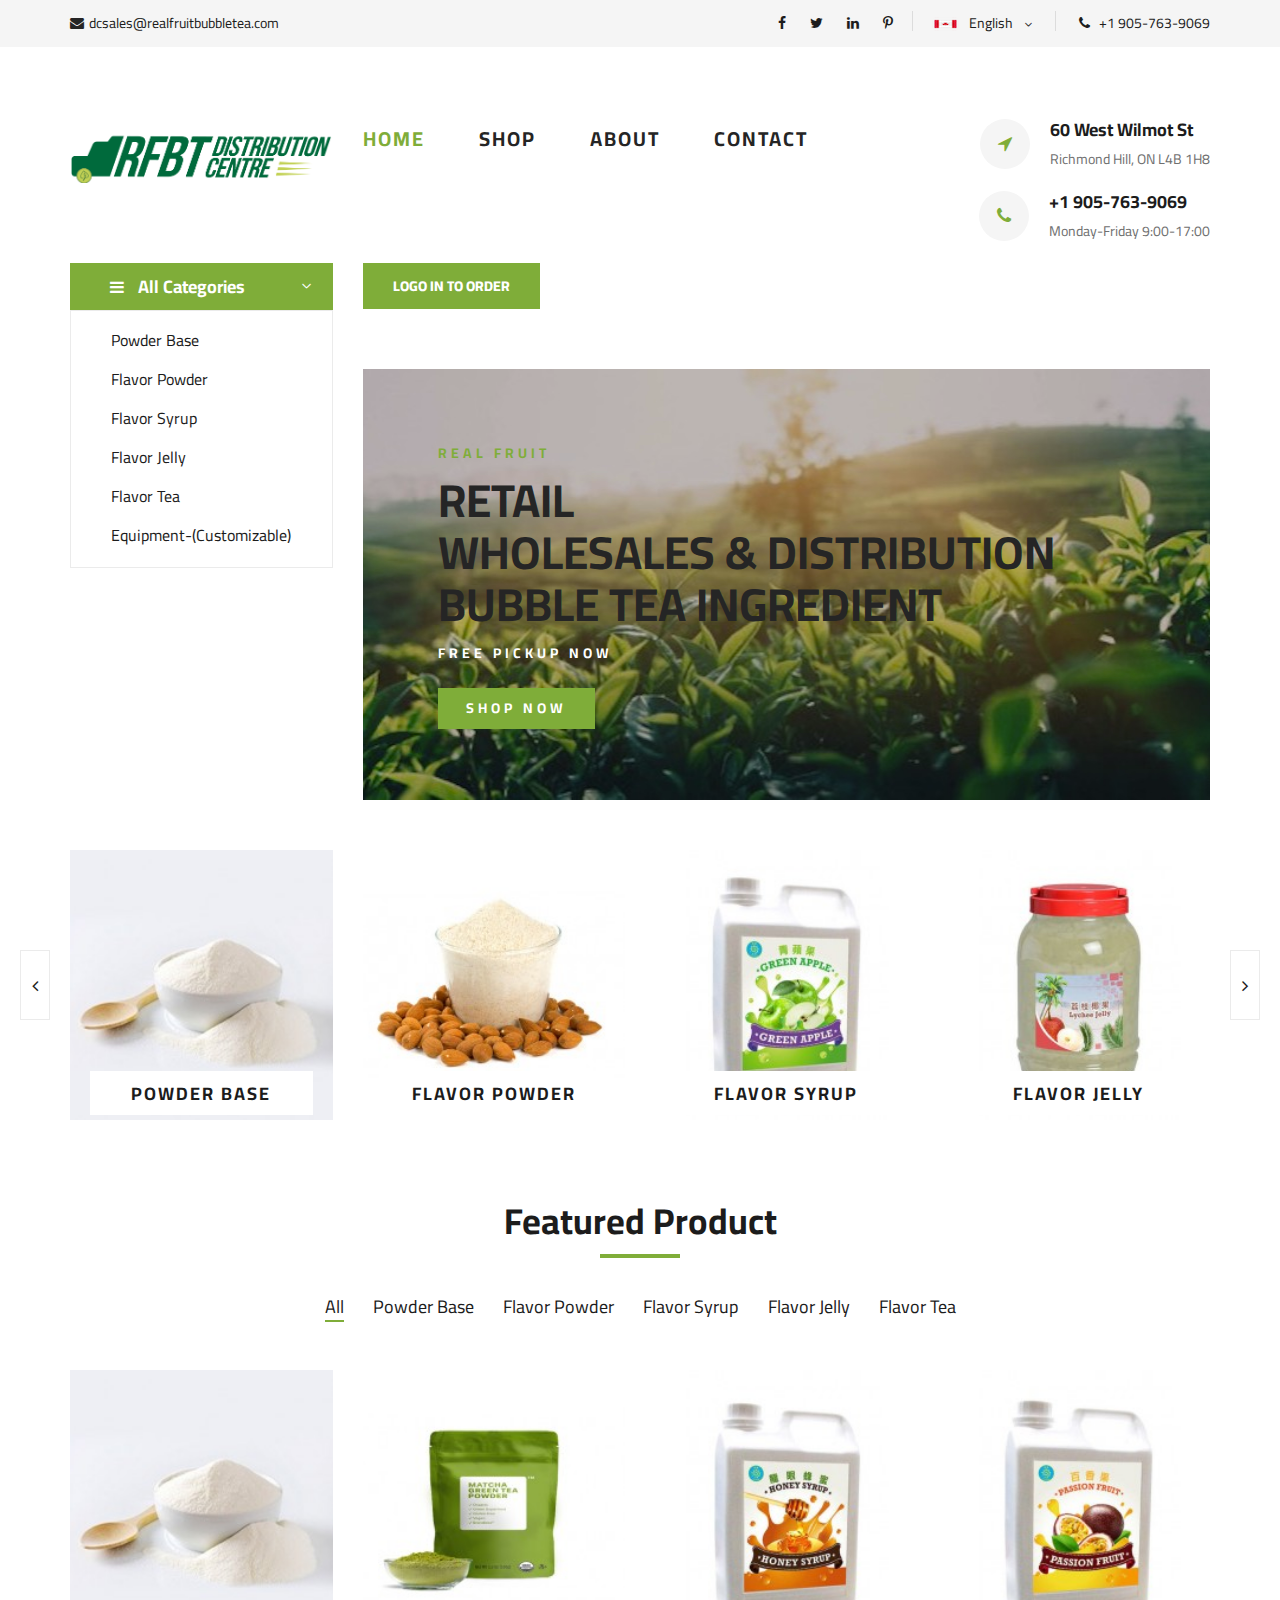
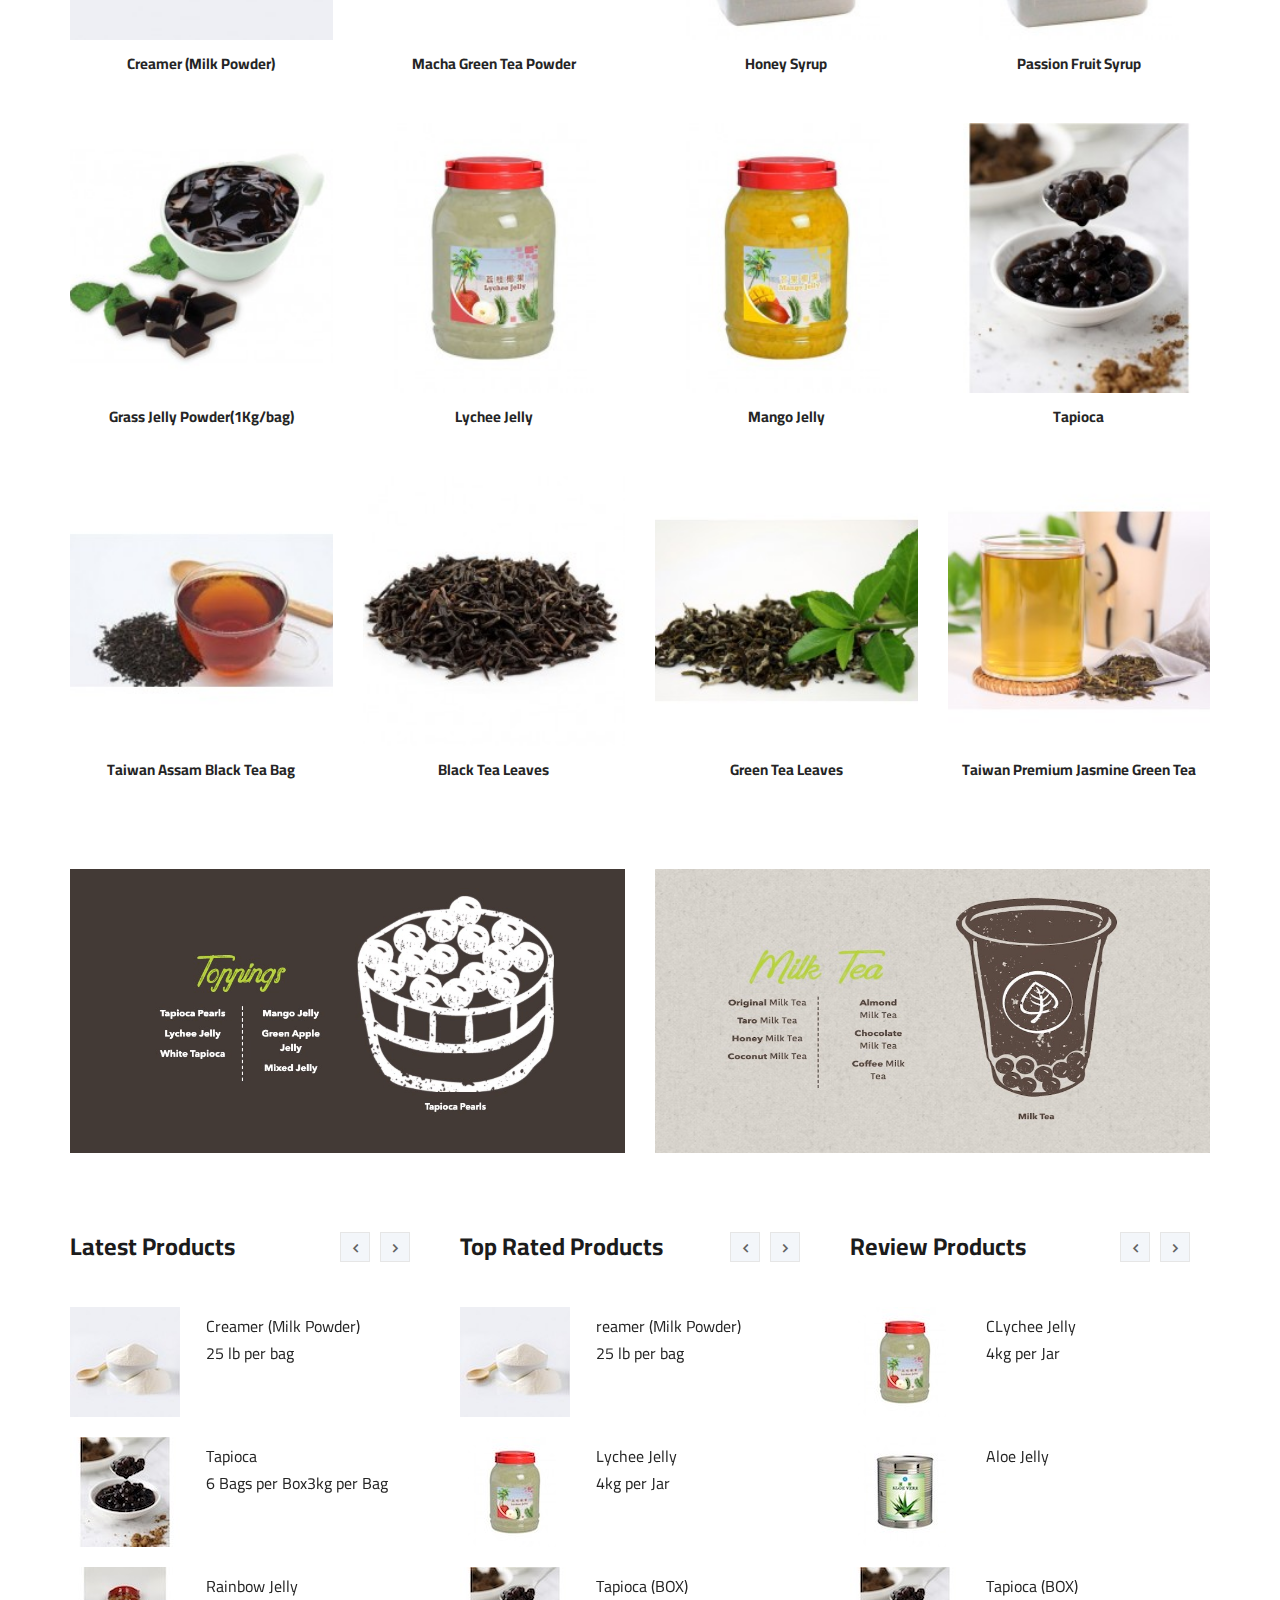
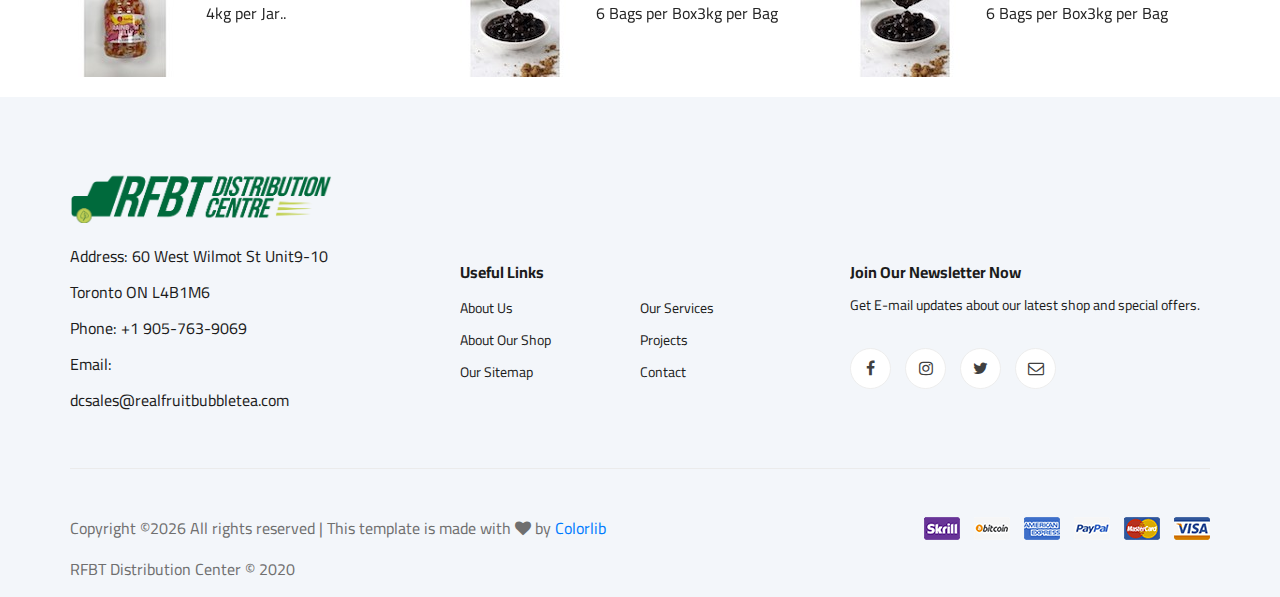
==== index.html @ 3c5aee0a "change Title name" ====
<!DOCTYPE html>
<html lang="en" xmlns="http://www.w3.org/1999/html">

<head>
    <meta charset="UTF-8">
    <meta name="description" content="Ogani Template">
    <meta name="keywords" content="Ogani, unica, creative, html">
    <meta name="viewport" content="width=device-width, initial-scale=1.0">
    <meta http-equiv="X-UA-Compatible" content="ie=edge">
    <title>RFBT Distribution Centre</title>

    <!-- Google Font -->
    <link href="https://fonts.googleapis.com/css2?family=Cairo:wght@200;300;400;600;900&display=swap" rel="stylesheet">
    <link rel="shortcut icon" href="./img/favicon.png">
    <!-- Css Styles -->
    <link rel="stylesheet" href="css/bootstrap.min.css" type="text/css">
    <link rel="stylesheet" href="css/font-awesome.min.css" type="text/css">
    <link rel="stylesheet" href="css/elegant-icons.css" type="text/css">
    <link rel="stylesheet" href="css/nice-select.css" type="text/css">
    <link rel="stylesheet" href="css/jquery-ui.min.css" type="text/css">
    <link rel="stylesheet" href="css/owl.carousel.min.css" type="text/css">
    <link rel="stylesheet" href="css/slicknav.min.css" type="text/css">
    <link rel="stylesheet" href="css/style.css" type="text/css">
</head>

<body>
    <!-- Page Preloder -->
    <div id="preloder">
        <div class="loader"></div>
    </div>

    <!-- Humberger Begin -->
    <div class="TopBar"></div>
    <div class="humberger__menu__wrapper">
        <div class="humberger__menu__logo">
            <a href="#"><img src="img/NewLogo.png" alt=""></a>
        </div>
<!--        <div class="humberger__menu__cart">-->
<!--            <ul>-->
<!--                <li><a href="#"><i class="fa fa-heart"></i> <span>1</span></a></li>-->
<!--                <li><a href="#"><i class="fa fa-shopping-bag"></i> <span>3</span></a></li>-->
<!--            </ul>-->
<!--            <div class="header__cart__price">item: <span>$0.00</span></div>-->
<!--        </div>-->
        <div class="humberger__menu__widget">
            <div class="header__top__right__language">
                <img src="img/canada.png" alt="">
                <div>English</div>
<!--                <span class="arrow_carrot-down"></span>-->
                <ul>
                </ul>
            </div>
            <div class="header__top__right__auth">
                <a href="tel:+1 905-763-9069"><i class="fa fa-phone"></i>+1 905-763-9069</a>
            </div>
            <div class="header__top__right__auth">
                <a href="#"><i class="fa fa-location-arrow"></i>60 West Wilmot St
                    Richmond Hill, ON L4B 1H8</a>
            </div>
        </div>
        <nav class="humberger__menu__nav mobile-menu">
            <ul>
                <br>
                <li><a href="./index.html">Home</a></li>
                <li class="active"><a href="./shop-grid.html">Shop</a>
                    <ul class="header__menu__dropdown">
                        <li><a href="./shop-grid.html">Powder Base</a></li>
                        <li><a href="./flavor-powder.html">Flavor Powder</a></li>
                        <li><a href="./flavor-syrup.html">Flavor Syrup</a></li>
                        <li><a href="./flavor-jelly.html">Flavor Jelly</a></li>
                        <li><a href="./flavor-tea.html">Flavor Tea</a></li>
                        <li><a href="./equipment.html">Equipment-(Customizable)</a></li>
                    </ul>
                </li>
                <li><a href="about.html">About</a></li>
                <li><a href="./contact.html">Contact</a></li>
            </ul>
        </nav>
        <div id="mobile-menu-wrap"></div>
        <div class="header__top__right__social">
            <a href="#"><i class="fa fa-facebook"></i></a>
            <a href="#"><i class="fa fa-twitter"></i></a>
            <a href="#"><i class="fa fa-linkedin"></i></a>
            <a href="#"><i class="fa fa-pinterest-p"></i></a>
        </div>
        <div class="humberger__menu__contact">
            <ul>
                <li><i class="fa fa-envelope"></i> dcsales@realfruitbubbletea.com</li>
            </ul>
        </div>
    </div>
    <!-- Humberger End -->

    <!-- Header Section Begin -->
    <header class="header">
        <div class="header__top">
            <div class="container">
                <div class="row">
                    <div class="col-lg-6 col-md-6">
                        <div class="header__top__left">
                            <ul>
                                <a href="mailto:dcsales@realfruitbubbletea.com?"><li><i class="fa fa-envelope"></i>dcsales@realfruitbubbletea.com</li></a>
                            </ul>
                        </div>
                    </div>
                    <div class="col-lg-6 col-md-6">
                        <div class="header__top__right">
                            <div class="header__top__right__social">
                                <a href="#"><i class="fa fa-facebook"></i></a>
                                <a href="#"><i class="fa fa-twitter"></i></a>
                                <a href="#"><i class="fa fa-linkedin"></i></a>
                                <a href="#"><i class="fa fa-pinterest-p"></i></a>
                            </div>
                            <div class="header__top__right__language">
                                <img src="img/canada.png" alt="">
                                <div>English</div>
                                <span class="arrow_carrot-down"></span>
                                <ul>
<!--                                    <li><a href="#">Chinese</a></li>-->
                                    <li><a href="#">English</a></li>
<!--                                    <li><a href="#">French</a></li>-->
                                </ul>
                            </div>
                            <div class="header__top__right__auth">
                                <a href="#"><i class="fa fa-phone"></i> +1 905-763-9069</a>
                            </div>
                        </div>
                    </div>
                </div>
            </div>
        </div>
        <div class="container">
            <div class="row">
                <div class="col-lg-3">
                    <div class="header__logo">
                        <a href="./index.html"><img src="img/NewLogo.png" alt=""></a>
                    </div>
                </div>
                <div class="col-lg-6">
                    <nav class="header__menu">
                        <ul>
                            <br>
                            <br>
                            <li class="active"><a href="./index.html">Home</a></li>
                            <li><a href="./shop-grid.html">Shop</a>
<!--                            <li><a href="#">Pages</a>-->
                                <ul class="header__menu__dropdown">
                                    <li><a href="./shop-grid.html">Powder Base</a></li>
                                    <li><a href="./flavor-powder.html">Flavor Powder</a></li>
                                    <li><a href="./flavor-syrup.html">Flavor Syrup</a></li>
                                    <li><a href="./flavor-jelly.html">Flavor Jelly</a></li>
                                    <li><a href="./flavor-tea.html">Flavor Tea</a></li>
                                    <li><a href="./equipment.html">Equipment-(Customizable)</a></li>
                                </ul>
                            </li>
<!--                            </li>-->
                            <li><a href="about.html">About</a></li>
                            <li><a href="./contact.html">Contact</a></li>
                        </ul>
                    </nav>
                </div>
                <div class="col-lg-3">
<!--                    <div class="header__cart">-->
<!--                        <ul>-->
<!--                            <li><a href="#"><i class="fa fa-heart"></i> <span>0</span></a></li>-->
<!--                            <li><a href="#"><i class="fa fa-shopping-bag"></i> <span>0</span></a></li>-->
<!--                        </ul>-->
<!--                        <div class="header__cart__price">item: <span>$0.00</span></div>-->
<!--                    </div>-->
                    <br>
                    <br>
                    <br>
                    <div class="hero__search__phone">
                        <div class="hero__search__phone__icon">
                            <i class="fa fa-location-arrow"></i>
                        </div>

                        <div class="hero__search__phone__text">
                            <h5>60 West Wilmot St</h5>
                            <span>Richmond Hill, ON L4B 1H8</span>
                        </div>
                    </div>
                    <br>
                    <br>
                    <br>
                    <div class="hero__search__phone">
                        <div class="hero__search__phone__icon">
                            <i class="fa fa-phone"></i>
                        </div>
                        <div class="hero__search__phone__text">
                            <a href="tel:+1 905-763-9069"><h5>+1 905-763-9069</h5></a>
                            <span>Monday-Friday 9:00-17:00</span>
                        </div>
                    </div>
                </div>
            </div>
            <div class="humberger__open">
                <i class="fa fa-bars"></i>
            </div>
        </div>
    </header>
    <!-- Header Section End -->

    <!-- Hero Section Begin -->
    <section class="hero">
        <div class="container">
            <div class="row">
                <div class="col-lg-3">
                    <div class="hero__categories">
                        <div class="hero__categories__all">
                            <i class="fa fa-bars"></i>
                            <span>All Categories</span>
                        </div>
                        <ul>
                            <li><a href="./shop-grid.html">Powder Base</a></li>
                            <li><a href="./flavor-powder.html">Flavor Powder</a></li>
                            <li><a href="./flavor-syrup.html">Flavor Syrup</a></li>
                            <li><a href="./flavor-jelly.html">Flavor Jelly</a></li>
                            <li><a href="./flavor-tea.html">Flavor Tea</a></li>
                            <li><a href="./equipment.html">Equipment-(Customizable)</a></li>
                        </ul>
                    </div>
                </div>
                <div class="col-lg-9">
                    <div class="hero__search">
                        <div class="hero__search">
                            <a href="http://realfruitbubbleteamerchandise.rfbtpos.com/index.php?route=account/login"><button type="submit" class="site-btn">Logo in to order</button></a>
                        </div>
<!--                            <form action="#">-->
<!--                                <div class="hero__search__categories">-->
<!--                                    All Categories-->
<!--                                    <span class="arrow_carrot-down"></span>-->
<!--                                </div>-->
<!--                                <input type="text" placeholder="What do yo u need?">-->
<!--                                <button type="submit" class="site-btn">SEARCH</button>-->
<!--                            </form>-->

<!--                                <div class="hero__search__phone__icon">-->
<!--                                    <i class="fa fa-phone"></i>-->
<!--                                </div>-->
<!--                                <div class="hero__search__phone__text">-->
<!--                                    <h5>+1 905-763-9069</h5>-->
<!--                                    <span>Mon-Fri | 9:00-17:00</span>-->
<!--                                </div>-->

<!--                        <div class="hero__search__phone">-->
<!--                            <div class="hero__search__phone__icon">-->
<!--                                <i class="fa fa-phone"></i>-->
<!--                            </div>-->
<!--                            <div class="hero__search__phone__text">-->
<!--                                <h5>+1 905-763-9069</h5>-->
<!--                                <span>Monday-Friday 9:00-17:00</span>-->
<!--                            </div>-->
<!--                        </div>-->
                    </div>
                    <div class="hero__item set-bg" data-setbg="img/hero/teagarnd.jpg">
                        <div class="hero__text">
                            <span>Real Fruit</span>
                            <h2> RETAIL<br />WHOLESALES & DISTRIBUTION<br /> BUBBLE TEA INGREDIENT</h2>
                            <a>Free Pickup now</a>
                            <br>
                            <br>
                            <a href="./shop-grid.html" class="primary-btn">SHOP NOW</a>

                        </div>
                    </div>
                </div>
            </div>
        </div>
    </section>
    <!-- Hero Section End -->

    <!-- Categories Section Begin -->
    <section class="categories">
        <div class="container">
            <div class="row">
                <div class="categories__slider owl-carousel">
                    <div class="col-lg-3">
                        <div class="categories__item set-bg" data-setbg="img/itemimage/creamer-228x228.jpg">
                            <h5><a href="./shop-grid.html">Powder Base</a></h5>
                        </div>
                    </div>
                    <div class="col-lg-3">
                        <div class="categories__item set-bg" data-setbg="img/itemimage/almond_powder-228x228.jpg">
                            <h5><a href="./flavor-powder.html">Flavor Powder</a></h5>
                        </div>
                    </div>
                    <div class="col-lg-3">
                        <div class="categories__item set-bg" data-setbg="img/itemimage/green_apple_syrup-228x228.jpg">
                            <h5><a href="./flavor-syrup.html">Flavor Syrup</a></h5>
                        </div>
                    </div>
                    <div class="col-lg-3">
                        <div class="categories__item set-bg" data-setbg="img/itemimage/lychee_jelly-228x228.jpg">
                            <h5><a href="./flavor-jelly.html">Flavor Jelly</a></h5>
                        </div>
                    </div>
                    <div class="col-lg-3">
                        <div class="categories__item set-bg" data-setbg="img/itemimage/GREENTEALEAVES-228x228.jpg">
                            <h5><a href="./flavor-tea.html">Flavor Tea</a></h5>
                        </div>
                    </div>
                    <div class="col-lg-3">
                        <div class="categories__item set-bg" data-setbg="img/product/TEA_MACHINE-270.jpg">
                            <h5><a href="./equipment.html">Equipment</a></h5>
                        </div>
                    </div>
                </div>
            </div>
        </div>
    </section>
    <!-- Categories Section End -->

    <!-- Featured Section Begin -->
    <section class="featured spad">
        <div class="container">
            <div class="row">
                <div class="col-lg-12">
                    <div class="section-title">
                        <h2>Featured Product</h2>
                    </div>
                    <div class="featured__controls">
                        <ul>
                            <li class="active" data-filter="*">All</li>
                            <li data-filter=".powder">Powder Base</li>
                            <li data-filter=".flavorpowder">Flavor Powder</li>
                            <li data-filter=".flavorsyruo">Flavor Syrup</li>
                            <li data-filter=".flavorjelly">Flavor Jelly</li>
                            <li data-filter=".tea">Flavor Tea</li>
                        </ul>
                    </div>
                </div>
            </div>
            <div class="row featured__filter">
                <div class="col-lg-3 col-md-4 col-sm-6 mix powder flavorpowder">
                    <div class="featured__item">
                        <div class="featured__item__pic set-bg" data-setbg="img/itemimage/creamer-228x228.jpg">
                            <ul class="featured__item__pic__hover">
                                <li><a href="./shop-grid.html"><i class="fa fa-heart"></i></a></li>
<!--                                <li><a href="#"><i class="fa fa-retweet"></i></a></li>-->
<!--                                <li><a href="#"><i class="fa fa-shopping-cart"></i></a></li>-->
                            </ul>
                        </div>
                        <div class="featured__item__text">
                            <h6><a href="#">Creamer (Milk Powder)</a></h6>
<!--                            <h5>$49.00</h5>-->
                        </div>
                    </div>
                </div>
                <div class="col-lg-3 col-md-4 col-sm-6 mix flavorpowder">
                    <div class="featured__item">
                        <div class="featured__item__pic set-bg" data-setbg="img/itemimage/matcha_green_tea-228x228.jpg">
                            <ul class="featured__item__pic__hover">
                                <li><a href="./flavor-powder.html"><i class="fa fa-heart"></i></a></li>
<!--                                <li><a href="#"><i class="fa fa-retweet"></i></a></li>-->
<!--                                <li><a href="#"><i class="fa fa-shopping-cart"></i></a></li>-->
                            </ul>
                        </div>
                        <div class="featured__item__text">
                            <h6><a href="#">Macha Green Tea Powder</a></h6>
<!--                            <h5>$11.50</h5>-->
                        </div>
                    </div>
                </div>
                <div class="col-lg-3 col-md-4 col-sm-6 mix flavorsyruo">
                    <div class="featured__item">
                        <div class="featured__item__pic set-bg" data-setbg="img/itemimage/honey_syrup1-228x228.jpg">
                            <ul class="featured__item__pic__hover">
                                <li><a href="./flavor-syrup.html"><i class="fa fa-heart"></i></a></li>
<!--                                <li><a href="#"><i class="fa fa-retweet"></i></a></li>-->
<!--                                <li><a href="#"><i class="fa fa-shopping-cart"></i></a></li>-->
                            </ul>
                        </div>
                        <div class="featured__item__text">
                            <h6><a href="#">Honey Syrup</a></h6>
<!--                            <h5>$26.00</h5>-->
                        </div>
                    </div>
                </div>
                <div class="col-lg-3 col-md-4 col-sm-6 mix flavorsyruo">
                    <div class="featured__item">
                        <div class="featured__item__pic set-bg" data-setbg="img/itemimage/passion_fruit_syrup-228x228.jpg">
                            <ul class="featured__item__pic__hover">
                                <li><a href="./flavor-syrup.html"><i class="fa fa-heart"></i></a></li>
<!--                                <li><a href="#"><i class="fa fa-retweet"></i></a></li>-->
<!--                                <li><a href="#"><i class="fa fa-shopping-cart"></i></a></li>-->
                            </ul>
                        </div>
                        <div class="featured__item__text">
                            <h6><a href="#">Passion Fruit Syrup</a></h6>
<!--                            <h5>$26.00</h5>-->
                        </div>
                    </div>
                </div>
                <div class="col-lg-3 col-md-4 col-sm-6 mix flavorjelly">
                    <div class="featured__item">
                        <div class="featured__item__pic set-bg" data-setbg="img/itemimage/grass_jelly_powder-228x228.jpg">
                            <ul class="featured__item__pic__hover">
                                <li><a href="./flavor-powder.html"><i class="fa fa-heart"></i></a></li>
<!--                                <li><a href="#"><i class="fa fa-retweet"></i></a></li>-->
<!--                                <li><a href="#"><i class="fa fa-shopping-cart"></i></a></li>-->
                            </ul>
                        </div>
                        <div class="featured__item__text">
                            <h6><a href="#">Grass Jelly Powder(1Kg/bag)</a></h6>
<!--                            <h5>$13.00</h5>-->
                        </div>
                    </div>
                </div>
                <div class="col-lg-3 col-md-4 col-sm-6 mix flavorjelly">
                    <div class="featured__item">
                        <div class="featured__item__pic set-bg" data-setbg="img/itemimage/lychee_jelly-228x228.jpg">
                            <ul class="featured__item__pic__hover">
                                <li><a href="./flavor-jelly.html"><i class="fa fa-heart"></i></a></li>
                            </ul>
                        </div>
                        <div class="featured__item__text">
                            <h6><a href="#">Lychee Jelly</a></h6>
<!--                            <h5>$12.00</h5>-->
                        </div>
                    </div>
                </div>
                <div class="col-lg-3 col-md-4 col-sm-6 mix flavorjelly">
                    <div class="featured__item">
                        <div class="featured__item__pic set-bg" data-setbg="img/itemimage/mango_jelly-228x228.jpg">
                            <ul class="featured__item__pic__hover">
                                <li><a href="./flavor-jelly.html"><i class="fa fa-heart"></i></a></li>
<!--                                <li><a href="#"><i class="fa fa-retweet"></i></a></li>-->
<!--                                <li><a href="#"><i class="fa fa-shopping-cart"></i></a></li>-->
                            </ul>
                        </div>
                        <div class="featured__item__text">
                            <h6><a href="#">Mango Jelly</a></h6>
<!--                            <h5>$12.00</h5>-->
                        </div>
                    </div>
                </div>
                <div class="col-lg-3 col-md-4 col-sm-6 mix powder">
                    <div class="featured__item">
                        <div class="featured__item__pic set-bg" data-setbg="img/itemimage/black_sugar_tapioca2-228x228.jpg">
                            <ul class="featured__item__pic__hover">
                                <li><a href="./shop-grid.html"><i class="fa fa-heart"></i></a></li>
<!--                                <li><a href="#"><i class="fa fa-retweet"></i></a></li>-->
<!--                                <li><a href="#"><i class="fa fa-shopping-cart"></i></a></li>-->
                            </ul>
                        </div>
                        <div class="featured__item__text">
                            <h6><a href="#">Tapioca</a></h6>
<!--                            <h5>$8.00</h5>-->
                        </div>
                    </div>
                </div>
                <div class="col-lg-3 col-md-4 col-sm-6 mix tea">
                    <div class="featured__item">
                        <div class="featured__item__pic set-bg" data-setbg="img/itemimage/ASAMBLACKTEA-228x228.jpg">
                            <ul class="featured__item__pic__hover">
                                <li><a href="./flavor-tea.html"><i class="fa fa-heart"></i></a></li>
<!--                                <li><a href="#"><i class="fa fa-retweet"></i></a></li>-->
<!--                                <li><a href="#"><i class="fa fa-shopping-cart"></i></a></li>-->
                            </ul>
                        </div>
                        <div class="featured__item__text">
                            <h6><a href="#">Taiwan Assam Black Tea Bag</a></h6>
<!--                            <h5>$18.50</h5>-->
                        </div>
                    </div>
                </div>
                <div class="col-lg-3 col-md-4 col-sm-6 mix tea">
                    <div class="featured__item">
                        <div class="featured__item__pic set-bg" data-setbg="img/itemimage/BLACKTEALEAVES-228x228.jpg">
                            <ul class="featured__item__pic__hover">
                                <li><a href="./flavor-tea.html"><i class="fa fa-heart"></i></a></li>
<!--                                <li><a href="#"><i class="fa fa-retweet"></i></a></li>-->
<!--                                <li><a href="#"><i class="fa fa-shopping-cart"></i></a></li>-->
                            </ul>
                        </div>
                        <div class="featured__item__text">
                            <h6><a href="#">Black Tea Leaves</a></h6>
<!--                            <h5>$15.50</h5>-->
                        </div>
                    </div>
                </div>
                <div class="col-lg-3 col-md-4 col-sm-6 mix tea">
                    <div class="featured__item">
                        <div class="featured__item__pic set-bg" data-setbg="img/itemimage/GREENTEALEAVES-228x228.jpg">
                            <ul class="featured__item__pic__hover">
                                <li><a href="./flavor-tea.html"><i class="fa fa-heart"></i></a></li>
<!--                                <li><a href="#"><i class="fa fa-retweet"></i></a></li>-->
<!--                                <li><a href="#"><i class="fa fa-shopping-cart"></i></a></li>-->
                            </ul>
                        </div>
                        <div class="featured__item__text">
                            <h6><a href="#">Green Tea Leaves</a></h6>
<!--                            <h5>$18.00</h5>-->
                        </div>
                    </div>
                </div>
                <div class="col-lg-3 col-md-4 col-sm-6 mix tea">
                    <div class="featured__item">
                        <div class="featured__item__pic set-bg" data-setbg="img/itemimage/jasminegreentea-228x228.jpg">
                            <ul class="featured__item__pic__hover">
                                <li><a href="./flavor-tea.html"><i class="fa fa-heart"></i></a></li>
<!--                                <li><a href="#"><i class="fa fa-retweet"></i></a></li>-->
<!--                                <li><a href="#"><i class="fa fa-shopping-cart"></i></a></li>-->
                            </ul>
                        </div>
                        <div class="featured__item__text">
                            <h6><a href="#">Taiwan Premium Jasmine Green Tea</a></h6>
<!--                            <h5>$18.50</h5>-->
                        </div>
                    </div>
                </div>
            </div>
        </div>
    </section>
    <!-- Featured Section End -->

    <!-- Banner Begin -->
    <div class="banner">
        <div class="container">
            <div class="row">
                <div class="col-lg-6 col-md-6 col-sm-6">
                    <div class="banner__pic">
                        <img src="img/banner/toppings.jpg" alt="">
                    </div>
                </div>
                <div class="col-lg-6 col-md-6 col-sm-6">
                    <div class="banner__pic">
                        <img src="img/banner/milkeTea.jpg" alt="">
                    </div>
                </div>
            </div>
        </div>
    </div>
    <!-- Banner End -->

    <!-- Latest Product Section Begin -->
    <section class="latest-product spad">
        <div class="container">
            <div class="row">
                <div class="col-lg-4 col-md-6">
                    <div class="latest-product__text">
                        <h4>Latest Products</h4>
                        <div class="latest-product__slider owl-carousel">
                            <div class="latest-prdouct__slider__item">
                                <a href="#" class="latest-product__item">
                                    <div class="latest-product__item__pic">
                                        <img src="img/latest-product/creamer-110.jpg" alt="">
                                    </div>
                                    <div class="latest-product__item__text">
                                        <h6>Creamer (Milk Powder)</h6>
                                        <h6>25 lb per bag</h6>
<!--                                        <span>$49.00</span>-->
                                    </div>
                                </a>
                                <a href="#" class="latest-product__item">
                                    <div class="latest-product__item__pic">
                                        <img src="img/latest-product/black_sugar_tapioca110.jpg" alt="">
                                    </div>
                                    <div class="latest-product__item__text">
                                        <h6>Tapioca</h6>
                                        <h6>6 Bags per Box3kg per Bag</h6>
<!--                                        <span>$8.00</span>-->
                                    </div>
                                </a>
                                <a href="#" class="latest-product__item">
                                    <div class="latest-product__item__pic">
                                        <img src="img/latest-product/rainbow.jpeg" alt="">
                                    </div>
                                    <div class="latest-product__item__text">
                                        <h6>Rainbow Jelly</h6>
                                        <h6>4kg per Jar..</h6>
<!--                                        <span>$12.00</span>-->
                                    </div>
                                </a>
                            </div>
                            <div class="latest-prdouct__slider__item">
                                <a href="#" class="latest-product__item">
                                    <div class="latest-product__item__pic">
                                        <img src="img/latest-product/ASAMBLACKTEA-110.jpg" alt="">
                                    </div>
                                    <div class="latest-product__item__text">
                                        <h6>Taiwan Assam Black Tea Bag</h6>
                                        <h6>8g*50 bag400g per Bag</h6>
<!--                                        <span>$18.50</span>-->
                                    </div>
                                </a>
                            </div>
                        </div>
                    </div>
                </div>
                <div class="col-lg-4 col-md-6">
                    <div class="latest-product__text">
                        <h4>Top Rated Products</h4>
                        <div class="latest-product__slider owl-carousel">
                            <div class="latest-prdouct__slider__item">
                                <a href="#" class="latest-product__item">
                                    <div class="latest-product__item__pic">
                                        <img src="img/latest-product/creamer-110.jpg" alt="">
                                    </div>
                                    <div class="latest-product__item__text">
                                        <h6>reamer (Milk Powder)</h6>
                                        <h6>25 lb per bag</h6>
<!--                                        <span>$49.00</span>-->
                                    </div>
                                </a>
                                <a href="#" class="latest-product__item">
                                    <div class="latest-product__item__pic">
                                        <img src="img/latest-product/lychee_jelly-110.jpg" alt="">
                                    </div>
                                    <div class="latest-product__item__text">
                                        <h6>Lychee Jelly</h6>
                                        <h6>4kg per Jar</h6>
<!--                                        <span>$12.00</span>-->
                                    </div>
                                </a>
                                <a href="#" class="latest-product__item">
                                    <div class="latest-product__item__pic">
                                        <img src="img/latest-product/black_sugar_tapioca110.jpg" alt="">
                                    </div>
                                    <div class="latest-product__item__text">
                                        <h6>Tapioca (BOX)</h6>
                                        <h6>6 Bags per Box3kg per Bag</h6>
<!--                                        <span>$48.00</span>-->
                                    </div>
                                </a>
                            </div>
                            <div class="latest-prdouct__slider__item">
                                <a href="#" class="latest-product__item">
                                    <div class="latest-product__item__pic">
                                        <img src="img/latest-product/mango_jelly-110.jpg" alt="">
                                    </div>
                                    <div class="latest-product__item__text">
                                        <h6>Mango Jelly</h6>
                                        <h6>4kg per Jar</h6>
<!--                                        <span>$12.00</span>-->
                                    </div>
                                </a>
                                <a href="#" class="latest-product__item">
                                    <div class="latest-product__item__pic">
                                        <img src="img/latest-product/matcha_green_tea-110.jpg" alt="">
                                    </div>
                                    <div class="latest-product__item__text">
                                        <h6>Macha Green Tea Powder</h6>
                                        <h6>200g per Bag</h6>
<!--                                        <span>$11.50</span>-->
                                    </div>
                                </a>
                                <a href="#" class="latest-product__item">
                                    <div class="latest-product__item__pic">
                                        <img src="img/latest-product/taro_powder-110.jpg" alt="">
                                    </div>
                                    <div class="latest-product__item__text">
                                        <h6>Taro Powder (BAG)</h6>
                                        <h6>1kg per Bag 20 Bags=1 Box</h6>
<!--                                        <span>$11.00</span>-->
                                    </div>
                                </a>
                            </div>
                        </div>
                    </div>
                </div>
                <div class="col-lg-4 col-md-6">
                    <div class="latest-product__text">
                        <h4>Review Products</h4>
                        <div class="latest-product__slider owl-carousel">
                            <div class="latest-prdouct__slider__item">
                                <a href="#" class="latest-product__item">
                                    <div class="latest-product__item__pic">
                                        <img src="img/latest-product/lychee_jelly-110.jpg" alt="">
                                    </div>
                                    <div class="latest-product__item__text">
                                        <h6>CLychee Jelly</h6>
                                        <h6>4kg per Jar</h6>
<!--                                        <span>$12.00</span>-->
                                    </div>
                                </a>
                                <a href="#" class="latest-product__item">
                                    <div class="latest-product__item__pic">
                                        <img src="img/latest-product/aloe_vera_jelly-110.jpg" alt="">
                                    </div>
                                    <div class="latest-product__item__text">
                                        <h6>Aloe Jelly</h6>
<!--                                        <span>$15.50</span>-->
                                    </div>
                                </a>
                                <a href="#" class="latest-product__item">
                                    <div class="latest-product__item__pic">
                                        <img src="img/latest-product/black_sugar_tapioca110.jpg" alt="">
                                    </div>
                                    <div class="latest-product__item__text">
                                        <h6>Tapioca (BOX)</h6>
                                        <h6>6 Bags per Box3kg per Bag</h6>
<!--                                        <span>$48.00</span>-->
                                    </div>
                                </a>
                            </div>
                            <div class="latest-prdouct__slider__item">
                                <a href="#" class="latest-product__item">
                                    <div class="latest-product__item__pic">
                                        <img src="img/latest-product/GREENTEALEAVES-110.jpg" alt="">
                                    </div>
                                    <div class="latest-product__item__text">
                                        <h6>Green Tea Leaves</h6>
                                        <h6>600g per BagOnly for Store K9&6</h6>
<!--                                        <span>$18.00</span>-->
                                    </div>
                                </a>
                                <a href="#" class="latest-product__item">
                                    <div class="latest-product__item__pic">
                                        <img src="img/latest-product/jasminegreentea-110.jpg" alt="">
                                    </div>
                                    <div class="latest-product__item__text">
                                        <h6>Black Tea Leaves</h6>
                                        <h6>600g per BagOnly for Store K9&6</h6>
<!--                                        <span>$15.50</span>-->
                                    </div>
                                </a>
                            </div>
                        </div>
                    </div>
                </div>
            </div>
        </div>
    </section>
    <!-- Latest Product Section End -->

    <!-- Blog Section Begin -->
<!--    <section class="from-blog spad">-->
<!--        <div class="container">-->
<!--            <div class="row">-->
<!--                <div class="col-lg-12">-->
<!--                    <div class="section-title from-blog__title">-->
<!--                        <h2>From The Blog</h2>-->
<!--                    </div>-->
<!--                </div>-->
<!--            </div>-->
<!--            <div class="row">-->
<!--                <div class="col-lg-4 col-md-4 col-sm-6">-->
<!--                    <div class="blog__item">-->
<!--                        <div class="blog__item__pic">-->
<!--                            <img src="img/blog/blog-1.jpg" alt="">-->
<!--                        </div>-->
<!--                        <div class="blog__item__text">-->
<!--                            <ul>-->
<!--                                <li><i class="fa fa-calendar-o"></i> May 4,2019</li>-->
<!--                                <li><i class="fa fa-comment-o"></i> 5</li>-->
<!--                            </ul>-->
<!--                            <h5><a href="#">Cooking tips make cooking simple</a></h5>-->
<!--                            <p>Sed quia non numquam modi tempora indunt ut labore et dolore magnam aliquam quaerat </p>-->
<!--                        </div>-->
<!--                    </div>-->
<!--                </div>-->
<!--                <div class="col-lg-4 col-md-4 col-sm-6">-->
<!--                    <div class="blog__item">-->
<!--                        <div class="blog__item__pic">-->
<!--                            <img src="img/blog/blog-2.jpg" alt="">-->
<!--                        </div>-->
<!--                        <div class="blog__item__text">-->
<!--                            <ul>-->
<!--                                <li><i class="fa fa-calendar-o"></i> May 4,2019</li>-->
<!--                                <li><i class="fa fa-comment-o"></i> 5</li>-->
<!--                            </ul>-->
<!--                            <h5><a href="#">6 ways to prepare breakfast for 30</a></h5>-->
<!--                            <p>Sed quia non numquam modi tempora indunt ut labore et dolore magnam aliquam quaerat </p>-->
<!--                        </div>-->
<!--                    </div>-->
<!--                </div>-->
<!--                <div class="col-lg-4 col-md-4 col-sm-6">-->
<!--                    <div class="blog__item">-->
<!--                        <div class="blog__item__pic">-->
<!--                            <img src="img/blog/blog-3.jpg" alt="">-->
<!--                        </div>-->
<!--                        <div class="blog__item__text">-->
<!--                            <ul>-->
<!--                                <li><i class="fa fa-calendar-o"></i> May 4,2019</li>-->
<!--                                <li><i class="fa fa-comment-o"></i> 5</li>-->
<!--                            </ul>-->
<!--                            <h5><a href="#">Visit the clean farm in the US</a></h5>-->
<!--                            <p>Sed quia non numquam modi tempora indunt ut labore et dolore magnam aliquam quaerat </p>-->
<!--                        </div>-->
<!--                    </div>-->
<!--                </div>-->
<!--            </div>-->
<!--        </div>-->
<!--    </section>-->
    <!-- Blog Section End -->

    <!-- Footer Section Begin -->
    <footer class="footer spad">
        <div class="container">
            <div class="row">
                <div class="col-lg-3 col-md-6 col-sm-6">
                    <div class="footer__about">
                        <div class="footer__about__logo">
                            <a href="./index.html"><img src="img/NewLogo.png" alt=""></a>
                        </div>
                        <ul>
                            <li>Address: 60 West Wilmot St  Unit9-10 Toronto ON L4B1M6</li>
                            <li>Phone: +1 905-763-9069</li>
                            <li>Email: dcsales@realfruitbubbletea.com</li>
                        </ul>
                    </div>
                </div>
                <div class="col-lg-4 col-md-6 col-sm-6 offset-lg-1">
                    <div class="footer__widget">
                        <br>
                        <br>
                        <br>
                        <br>
                        <h6>Useful Links</h6>
                        <ul>
                            <li><a href="#">About Us</a></li>
                            <li><a href="#">About Our Shop</a></li>
<!--                            <li><a href="#">Delivery infomation</a></li>-->
                            <li><a href="#">Our Sitemap</a></li>
                        </ul>
                        <ul>
                            <li><a href="#">Our Services</a></li>
                            <li><a href="#">Projects</a></li>
                            <li><a href="#">Contact</a></li>
                        </ul>
                    </div>
                </div>
                <div class="col-lg-4 col-md-6 ">
                    <div class="footer__widget">
                        <br>
                        <br>
                        <br>
                        <br>
                        <h6>Join Our Newsletter Now</h6>
                        <p>Get E-mail updates about our latest shop and special offers.</p>
<!--                        <form action="#">-->
<!--                            <input type="text" placeholder="Enter your mail">-->
<!--                            <button type="submit" class="site-btn">Subscribe</button>-->
<!--                        </form>-->
                        <div class="footer__widget__social">
                            <a href="#"><i class="fa fa-facebook"></i></a>
                            <a href="#"><i class="fa fa-instagram"></i></a>
                            <a href="#"><i class="fa fa-twitter"></i></a>
                            <a href="mailto:dcsales@realfruitbubbletea.com?"><i class="fa fa-envelope-o"></i></a>
                        </div>
                    </div>
                </div>
            </div>
            <div class="row">
                <div class="col-lg-12">
                    <hr class="footer__copyright">
                        <div class="footer__copyright__text"><p><!-- Link back to Colorlib can't be removed. Template is licensed under CC BY 3.0. -->
  Copyright &copy;<script>document.write(new Date().getFullYear());</script> All rights reserved | This template is made with <i class="fa fa-heart" aria-hidden="true"></i> by <a href="https://colorlib.com" target="_blank">Colorlib</a>
  <!-- Link back to Colorlib can't be removed. Template is licensed under CC BY 3.0. --></p><p>RFBT Distribution Center &copy; 2020</p></div>
                        <div class="footer__copyright__payment"><img src="img/payment-item.png" alt=""></div>
<!--                    <hr class="footer__copyright">-->
<!--                        <div>-->
<!--                            <p>RFBT Distribution Center &copy; 2020</p>-->
<!--                        </div>-->
                    </div>
                </div>
            </div>
    </footer>
    <!-- Footer Section End -->

    <!-- Js Plugins -->
    <script src="js/jquery-3.3.1.min.js"></script>
    <script src="js/bootstrap.min.js"></script>
    <script src="js/jquery.nice-select.min.js"></script>
    <script src="js/jquery-ui.min.js"></script>
    <script src="js/jquery.slicknav.js"></script>
    <script src="js/mixitup.min.js"></script>
    <script src="js/owl.carousel.min.js"></script>
    <script src="js/main.js"></script>



</body>

</html>
---- css/elegant-icons.css ----
@font-face {
	font-family: 'ElegantIcons';
	src:url('../fonts/ElegantIcons.eot');
	src:url('../fonts/ElegantIcons.eot?#iefix') format('embedded-opentype'),
		url('../fonts/ElegantIcons.woff') format('woff'),
		url('../fonts/ElegantIcons.ttf') format('truetype'),
		url('../fonts/ElegantIcons.svg#ElegantIcons') format('svg');
	font-weight: normal;
	font-style: normal;
}

/* Use the following CSS code if you want to use data attributes for inserting your icons */
[data-icon]:before {
	font-family: 'ElegantIcons';
	content: attr(data-icon);
	speak: none;
	font-weight: normal;
	font-variant: normal;
	text-transform: none;
	line-height: 1;
	-webkit-font-smoothing: antialiased;
	-moz-osx-font-smoothing: grayscale;
}

/* Use the following CSS code if you want to have a class per icon */
/*
Instead of a list of all class selectors,
you can use the generic selector below, but it's slower:
[class*="your-class-prefix"] {
*/
.arrow_up, .arrow_down, .arrow_left, .arrow_right, .arrow_left-up, .arrow_right-up, .arrow_right-down, .arrow_left-down, .arrow-up-down, .arrow_up-down_alt, .arrow_left-right_alt, .arrow_left-right, .arrow_expand_alt2, .arrow_expand_alt, .arrow_condense, .arrow_expand, .arrow_move, .arrow_carrot-up, .arrow_carrot-down, .arrow_carrot-left, .arrow_carrot-right, .arrow_carrot-2up, .arrow_carrot-2down, .arrow_carrot-2left, .arrow_carrot-2right, .arrow_carrot-up_alt2, .arrow_carrot-down_alt2, .arrow_carrot-left_alt2, .arrow_carrot-right_alt2, .arrow_carrot-2up_alt2, .arrow_carrot-2down_alt2, .arrow_carrot-2left_alt2, .arrow_carrot-2right_alt2, .arrow_triangle-up, .arrow_triangle-down, .arrow_triangle-left, .arrow_triangle-right, .arrow_triangle-up_alt2, .arrow_triangle-down_alt2, .arrow_triangle-left_alt2, .arrow_triangle-right_alt2, .arrow_back, .icon_minus-06, .icon_plus, .icon_close, .icon_check, .icon_minus_alt2, .icon_plus_alt2, .icon_close_alt2, .icon_check_alt2, .icon_zoom-out_alt, .icon_zoom-in_alt, .icon_search, .icon_box-empty, .icon_box-selected, .icon_minus-box, .icon_plus-box, .icon_box-checked, .icon_circle-empty, .icon_circle-slelected, .icon_stop_alt2, .icon_stop, .icon_pause_alt2, .icon_pause, .icon_menu, .icon_menu-square_alt2, .icon_menu-circle_alt2, .icon_ul, .icon_ol, .icon_adjust-horiz, .icon_adjust-vert, .icon_document_alt, .icon_documents_alt, .icon_pencil, .icon_pencil-edit_alt, .icon_pencil-edit, .icon_folder-alt, .icon_folder-open_alt, .icon_folder-add_alt, .icon_info_alt, .icon_error-oct_alt, .icon_error-circle_alt, .icon_error-triangle_alt, .icon_question_alt2, .icon_question, .icon_comment_alt, .icon_chat_alt, .icon_vol-mute_alt, .icon_volume-low_alt, .icon_volume-high_alt, .icon_quotations, .icon_quotations_alt2, .icon_clock_alt, .icon_lock_alt, .icon_lock-open_alt, .icon_key_alt, .icon_cloud_alt, .icon_cloud-upload_alt, .icon_cloud-download_alt, .icon_image, .icon_images, .icon_lightbulb_alt, .icon_gift_alt, .icon_house_alt, .icon_genius, .icon_mobile, .icon_tablet, .icon_laptop, .icon_desktop, .icon_camera_alt, .icon_mail_alt, .icon_cone_alt, .icon_ribbon_alt, .icon_bag_alt, .icon_creditcard, .icon_cart_alt, .icon_paperclip, .icon_tag_alt, .icon_tags_alt, .icon_trash_alt, .icon_cursor_alt, .icon_mic_alt, .icon_compass_alt, .icon_pin_alt, .icon_pushpin_alt, .icon_map_alt, .icon_drawer_alt, .icon_toolbox_alt, .icon_book_alt, .icon_calendar, .icon_film, .icon_table, .icon_contacts_alt, .icon_headphones, .icon_lifesaver, .icon_piechart, .icon_refresh, .icon_link_alt, .icon_link, .icon_loading, .icon_blocked, .icon_archive_alt, .icon_heart_alt, .icon_star_alt, .icon_star-half_alt, .icon_star, .icon_star-half, .icon_tools, .icon_tool, .icon_cog, .icon_cogs, .arrow_up_alt, .arrow_down_alt, .arrow_left_alt, .arrow_right_alt, .arrow_left-up_alt, .arrow_right-up_alt, .arrow_right-down_alt, .arrow_left-down_alt, .arrow_condense_alt, .arrow_expand_alt3, .arrow_carrot_up_alt, .arrow_carrot-down_alt, .arrow_carrot-left_alt, .arrow_carrot-right_alt, .arrow_carrot-2up_alt, .arrow_carrot-2dwnn_alt, .arrow_carrot-2left_alt, .arrow_carrot-2right_alt, .arrow_triangle-up_alt, .arrow_triangle-down_alt, .arrow_triangle-left_alt, .arrow_triangle-right_alt, .icon_minus_alt, .icon_plus_alt, .icon_close_alt, .icon_check_alt, .icon_zoom-out, .icon_zoom-in, .icon_stop_alt, .icon_menu-square_alt, .icon_menu-circle_alt, .icon_document, .icon_documents, .icon_pencil_alt, .icon_folder, .icon_folder-open, .icon_folder-add, .icon_folder_upload, .icon_folder_download, .icon_info, .icon_error-circle, .icon_error-oct, .icon_error-triangle, .icon_question_alt, .icon_comment, .icon_chat, .icon_vol-mute, .icon_volume-low, .icon_volume-high, .icon_quotations_alt, .icon_clock, .icon_lock, .icon_lock-open, .icon_key, .icon_cloud, .icon_cloud-upload, .icon_cloud-download, .icon_lightbulb, .icon_gift, .icon_house, .icon_camera, .icon_mail, .icon_cone, .icon_ribbon, .icon_bag, .icon_cart, .icon_tag, .icon_tags, .icon_trash, .icon_cursor, .icon_mic, .icon_compass, .icon_pin, .icon_pushpin, .icon_map, .icon_drawer, .icon_toolbox, .icon_book, .icon_contacts, .icon_archive, .icon_heart, .icon_profile, .icon_group, .icon_grid-2x2, .icon_grid-3x3, .icon_music, .icon_pause_alt, .icon_phone, .icon_upload, .icon_download, .social_facebook, .social_twitter, .social_pinterest, .social_googleplus, .social_tumblr, .social_tumbleupon, .social_wordpress, .social_instagram, .social_dribbble, .social_vimeo, .social_linkedin, .social_rss, .social_deviantart, .social_share, .social_myspace, .social_skype, .social_youtube, .social_picassa, .social_googledrive, .social_flickr, .social_blogger, .social_spotify, .social_delicious, .social_facebook_circle, .social_twitter_circle, .social_pinterest_circle, .social_googleplus_circle, .social_tumblr_circle, .social_stumbleupon_circle, .social_wordpress_circle, .social_instagram_circle, .social_dribbble_circle, .social_vimeo_circle, .social_linkedin_circle, .social_rss_circle, .social_deviantart_circle, .social_share_circle, .social_myspace_circle, .social_skype_circle, .social_youtube_circle, .social_picassa_circle, .social_googledrive_alt2, .social_flickr_circle, .social_blogger_circle, .social_spotify_circle, .social_delicious_circle, .social_facebook_square, .social_twitter_square, .social_pinterest_square, .social_googleplus_square, .social_tumblr_square, .social_stumbleupon_square, .social_wordpress_square, .social_instagram_square, .social_dribbble_square, .social_vimeo_square, .social_linkedin_square, .social_rss_square, .social_deviantart_square, .social_share_square, .social_myspace_square, .social_skype_square, .social_youtube_square, .social_picassa_square, .social_googledrive_square, .social_flickr_square, .social_blogger_square, .social_spotify_square, .social_delicious_square, .icon_printer, .icon_calulator, .icon_building, .icon_floppy, .icon_drive, .icon_search-2, .icon_id, .icon_id-2, .icon_puzzle, .icon_like, .icon_dislike, .icon_mug, .icon_currency, .icon_wallet, .icon_pens, .icon_easel, .icon_flowchart, .icon_datareport, .icon_briefcase, .icon_shield, .icon_percent, .icon_globe, .icon_globe-2, .icon_target, .icon_hourglass, .icon_balance, .icon_rook, .icon_printer-alt, .icon_calculator_alt, .icon_building_alt, .icon_floppy_alt, .icon_drive_alt, .icon_search_alt, .icon_id_alt, .icon_id-2_alt, .icon_puzzle_alt, .icon_like_alt, .icon_dislike_alt, .icon_mug_alt, .icon_currency_alt, .icon_wallet_alt, .icon_pens_alt, .icon_easel_alt, .icon_flowchart_alt, .icon_datareport_alt, .icon_briefcase_alt, .icon_shield_alt, .icon_percent_alt, .icon_globe_alt, .icon_clipboard {
	font-family: 'ElegantIcons';
	speak: none;
	font-style: normal;
	font-weight: normal;
	font-variant: normal;
	text-transform: none;
	line-height: 1;
	-webkit-font-smoothing: antialiased;
}
.arrow_up:before {
	content: "\21";
}
.arrow_down:before {
	content: "\22";
}
.arrow_left:before {
	content: "\23";
}
.arrow_right:before {
	content: "\24";
}
.arrow_left-up:before {
	content: "\25";
}
.arrow_right-up:before {
	content: "\26";
}
.arrow_right-down:before {
	content: "\27";
}
.arrow_left-down:before {
	content: "\28";
}
.arrow-up-down:before {
	content: "\29";
}
.arrow_up-down_alt:before {
	content: "\2a";
}
.arrow_left-right_alt:before {
	content: "\2b";
}
.arrow_left-right:before {
	content: "\2c";
}
.arrow_expand_alt2:before {
	content: "\2d";
}
.arrow_expand_alt:before {
	content: "\2e";
}
.arrow_condense:before {
	content: "\2f";
}
.arrow_expand:before {
	content: "\30";
}
.arrow_move:before {
	content: "\31";
}
.arrow_carrot-up:before {
	content: "\32";
}
.arrow_carrot-down:before {
	content: "\33";
}
.arrow_carrot-left:before {
	content: "\34";
}
.arrow_carrot-right:before {
	content: "\35";
}
.arrow_carrot-2up:before {
	content: "\36";
}
.arrow_carrot-2down:before {
	content: "\37";
}
.arrow_carrot-2left:before {
	content: "\38";
}
.arrow_carrot-2right:before {
	content: "\39";
}
.arrow_carrot-up_alt2:before {
	content: "\3a";
}
.arrow_carrot-down_alt2:before {
	content: "\3b";
}
.arrow_carrot-left_alt2:before {
	content: "\3c";
}
.arrow_carrot-right_alt2:before {
	content: "\3d";
}
.arrow_carrot-2up_alt2:before {
	content: "\3e";
}
.arrow_carrot-2down_alt2:before {
	content: "\3f";
}
.arrow_carrot-2left_alt2:before {
	content: "\40";
}
.arrow_carrot-2right_alt2:before {
	content: "\41";
}
.arrow_triangle-up:before {
	content: "\42";
}
.arrow_triangle-down:before {
	content: "\43";
}
.arrow_triangle-left:before {
	content: "\44";
}
.arrow_triangle-right:before {
	content: "\45";
}
.arrow_triangle-up_alt2:before {
	content: "\46";
}
.arrow_triangle-down_alt2:before {
	content: "\47";
}
.arrow_triangle-left_alt2:before {
	content: "\48";
}
.arrow_triangle-right_alt2:before {
	content: "\49";
}
.arrow_back:before {
	content: "\4a";
}
.icon_minus-06:before {
	content: "\4b";
}
.icon_plus:before {
	content: "\4c";
}
.icon_close:before {
	content: "\4d";
}
.icon_check:before {
	content: "\4e";
}
.icon_minus_alt2:before {
	content: "\4f";
}
.icon_plus_alt2:before {
	content: "\50";
}
.icon_close_alt2:before {
	content: "\51";
}
.icon_check_alt2:before {
	content: "\52";
}
.icon_zoom-out_alt:before {
	content: "\53";
}
.icon_zoom-in_alt:before {
	content: "\54";
}
.icon_search:before {
	content: "\55";
}
.icon_box-empty:before {
	content: "\56";
}
.icon_box-selected:before {
	content: "\57";
}
.icon_minus-box:before {
	content: "\58";
}
.icon_plus-box:before {
	content: "\59";
}
.icon_box-checked:before {
	content: "\5a";
}
.icon_circle-empty:before {
	content: "\5b";
}
.icon_circle-slelected:before {
	content: "\5c";
}
.icon_stop_alt2:before {
	content: "\5d";
}
.icon_stop:before {
	content: "\5e";
}
.icon_pause_alt2:before {
	content: "\5f";
}
.icon_pause:before {
	content: "\60";
}
.icon_menu:before {
	content: "\61";
}
.icon_menu-square_alt2:before {
	content: "\62";
}
.icon_menu-circle_alt2:before {
	content: "\63";
}
.icon_ul:before {
	content: "\64";
}
.icon_ol:before {
	content: "\65";
}
.icon_adjust-horiz:before {
	content: "\66";
}
.icon_adjust-vert:before {
	content: "\67";
}
.icon_document_alt:before {
	content: "\68";
}
.icon_documents_alt:before {
	content: "\69";
}
.icon_pencil:before {
	content: "\6a";
}
.icon_pencil-edit_alt:before {
	content: "\6b";
}
.icon_pencil-edit:before {
	content: "\6c";
}
.icon_folder-alt:before {
	content: "\6d";
}
.icon_folder-open_alt:before {
	content: "\6e";
}
.icon_folder-add_alt:before {
	content: "\6f";
}
.icon_info_alt:before {
	content: "\70";
}
.icon_error-oct_alt:before {
	content: "\71";
}
.icon_error-circle_alt:before {
	content: "\72";
}
.icon_error-triangle_alt:before {
	content: "\73";
}
.icon_question_alt2:before {
	content: "\74";
}
.icon_question:before {
	content: "\75";
}
.icon_comment_alt:before {
	content: "\76";
}
.icon_chat_alt:before {
	content: "\77";
}
.icon_vol-mute_alt:before {
	content: "\78";
}
.icon_volume-low_alt:before {
	content: "\79";
}
.icon_volume-high_alt:before {
	content: "\7a";
}
.icon_quotations:before {
	content: "\7b";
}
.icon_quotations_alt2:before {
	content: "\7c";
}
.icon_clock_alt:before {
	content: "\7d";
}
.icon_lock_alt:before {
	content: "\7e";
}
.icon_lock-open_alt:before {
	content: "\e000";
}
.icon_key_alt:before {
	content: "\e001";
}
.icon_cloud_alt:before {
	content: "\e002";
}
.icon_cloud-upload_alt:before {
	content: "\e003";
}
.icon_cloud-download_alt:before {
	content: "\e004";
}
.icon_image:before {
	content: "\e005";
}
.icon_images:before {
	content: "\e006";
}
.icon_lightbulb_alt:before {
	content: "\e007";
}
.icon_gift_alt:before {
	content: "\e008";
}
.icon_house_alt:before {
	content: "\e009";
}
.icon_genius:before {
	content: "\e00a";
}
.icon_mobile:before {
	content: "\e00b";
}
.icon_tablet:before {
	content: "\e00c";
}
.icon_laptop:before {
	content: "\e00d";
}
.icon_desktop:before {
	content: "\e00e";
}
.icon_camera_alt:before {
	content: "\e00f";
}
.icon_mail_alt:before {
	content: "\e010";
}
.icon_cone_alt:before {
	content: "\e011";
}
.icon_ribbon_alt:before {
	content: "\e012";
}
.icon_bag_alt:before {
	content: "\e013";
}
.icon_creditcard:before {
	content: "\e014";
}
.icon_cart_alt:before {
	content: "\e015";
}
.icon_paperclip:before {
	content: "\e016";
}
.icon_tag_alt:before {
	content: "\e017";
}
.icon_tags_alt:before {
	content: "\e018";
}
.icon_trash_alt:before {
	content: "\e019";
}
.icon_cursor_alt:before {
	content: "\e01a";
}
.icon_mic_alt:before {
	content: "\e01b";
}
.icon_compass_alt:before {
	content: "\e01c";
}
.icon_pin_alt:before {
	content: "\e01d";
}
.icon_pushpin_alt:before {
	content: "\e01e";
}
.icon_map_alt:before {
	content: "\e01f";
}
.icon_drawer_alt:before {
	content: "\e020";
}
.icon_toolbox_alt:before {
	content: "\e021";
}
.icon_book_alt:before {
	content: "\e022";
}
.icon_calendar:before {
	content: "\e023";
}
.icon_film:before {
	content: "\e024";
}
.icon_table:before {
	content: "\e025";
}
.icon_contacts_alt:before {
	content: "\e026";
}
.icon_headphones:before {
	content: "\e027";
}
.icon_lifesaver:before {
	content: "\e028";
}
.icon_piechart:before {
	content: "\e029";
}
.icon_refresh:before {
	content: "\e02a";
}
.icon_link_alt:before {
	content: "\e02b";
}
.icon_link:before {
	content: "\e02c";
}
.icon_loading:before {
	content: "\e02d";
}
.icon_blocked:before {
	content: "\e02e";
}
.icon_archive_alt:before {
	content: "\e02f";
}
.icon_heart_alt:before {
	content: "\e030";
}
.icon_star_alt:before {
	content: "\e031";
}
.icon_star-half_alt:before {
	content: "\e032";
}
.icon_star:before {
	content: "\e033";
}
.icon_star-half:before {
	content: "\e034";
}
.icon_tools:before {
	content: "\e035";
}
.icon_tool:before {
	content: "\e036";
}
.icon_cog:before {
	content: "\e037";
}
.icon_cogs:before {
	content: "\e038";
}
.arrow_up_alt:before {
	content: "\e039";
}
.arrow_down_alt:before {
	content: "\e03a";
}
.arrow_left_alt:before {
	content: "\e03b";
}
.arrow_right_alt:before {
	content: "\e03c";
}
.arrow_left-up_alt:before {
	content: "\e03d";
}
.arrow_right-up_alt:before {
	content: "\e03e";
}
.arrow_right-down_alt:before {
	content: "\e03f";
}
.arrow_left-down_alt:before {
	content: "\e040";
}
.arrow_condense_alt:before {
	content: "\e041";
}
.arrow_expand_alt3:before {
	content: "\e042";
}
.arrow_carrot_up_alt:before {
	content: "\e043";
}
.arrow_carrot-down_alt:before {
	content: "\e044";
}
.arrow_carrot-left_alt:before {
	content: "\e045";
}
.arrow_carrot-right_alt:before {
	content: "\e046";
}
.arrow_carrot-2up_alt:before {
	content: "\e047";
}
.arrow_carrot-2dwnn_alt:before {
	content: "\e048";
}
.arrow_carrot-2left_alt:before {
	content: "\e049";
}
.arrow_carrot-2right_alt:before {
	content: "\e04a";
}
.arrow_triangle-up_alt:before {
	content: "\e04b";
}
.arrow_triangle-down_alt:before {
	content: "\e04c";
}
.arrow_triangle-left_alt:before {
	content: "\e04d";
}
.arrow_triangle-right_alt:before {
	content: "\e04e";
}
.icon_minus_alt:before {
	content: "\e04f";
}
.icon_plus_alt:before {
	content: "\e050";
}
.icon_close_alt:before {
	content: "\e051";
}
.icon_check_alt:before {
	content: "\e052";
}
.icon_zoom-out:before {
	content: "\e053";
}
.icon_zoom-in:before {
	content: "\e054";
}
.icon_stop_alt:before {
	content: "\e055";
}
.icon_menu-square_alt:before {
	content: "\e056";
}
.icon_menu-circle_alt:before {
	content: "\e057";
}
.icon_document:before {
	content: "\e058";
}
.icon_documents:before {
	content: "\e059";
}
.icon_pencil_alt:before {
	content: "\e05a";
}
.icon_folder:before {
	content: "\e05b";
}
.icon_folder-open:before {
	content: "\e05c";
}
.icon_folder-add:before {
	content: "\e05d";
}
.icon_folder_upload:before {
	content: "\e05e";
}
.icon_folder_download:before {
	content: "\e05f";
}
.icon_info:before {
	content: "\e060";
}
.icon_error-circle:before {
	content: "\e061";
}
.icon_error-oct:before {
	content: "\e062";
}
.icon_error-triangle:before {
	content: "\e063";
}
.icon_question_alt:before {
	content: "\e064";
}
.icon_comment:before {
	content: "\e065";
}
.icon_chat:before {
	content: "\e066";
}
.icon_vol-mute:before {
	content: "\e067";
}
.icon_volume-low:before {
	content: "\e068";
}
.icon_volume-high:before {
	content: "\e069";
}
.icon_quotations_alt:before {
	content: "\e06a";
}
.icon_clock:before {
	content: "\e06b";
}
.icon_lock:before {
	content: "\e06c";
}
.icon_lock-open:before {
	content: "\e06d";
}
.icon_key:before {
	content: "\e06e";
}
.icon_cloud:before {
	content: "\e06f";
}
.icon_cloud-upload:before {
	content: "\e070";
}
.icon_cloud-download:before {
	content: "\e071";
}
.icon_lightbulb:before {
	content: "\e072";
}
.icon_gift:before {
	content: "\e073";
}
.icon_house:before {
	content: "\e074";
}
.icon_camera:before {
	content: "\e075";
}
.icon_mail:before {
	content: "\e076";
}
.icon_cone:before {
	content: "\e077";
}
.icon_ribbon:before {
	content: "\e078";
}
.icon_bag:before {
	content: "\e079";
}
.icon_cart:before {
	content: "\e07a";
}
.icon_tag:before {
	content: "\e07b";
}
.icon_tags:before {
	content: "\e07c";
}
.icon_trash:before {
	content: "\e07d";
}
.icon_cursor:before {
	content: "\e07e";
}
.icon_mic:before {
	content: "\e07f";
}
.icon_compass:before {
	content: "\e080";
}
.icon_pin:before {
	content: "\e081";
}
.icon_pushpin:before {
	content: "\e082";
}
.icon_map:before {
	content: "\e083";
}
.icon_drawer:before {
	content: "\e084";
}
.icon_toolbox:before {
	content: "\e085";
}
.icon_book:before {
	content: "\e086";
}
.icon_contacts:before {
	content: "\e087";
}
.icon_archive:before {
	content: "\e088";
}
.icon_heart:before {
	content: "\e089";
}
.icon_profile:before {
	content: "\e08a";
}
.icon_group:before {
	content: "\e08b";
}
.icon_grid-2x2:before {
	content: "\e08c";
}
.icon_grid-3x3:before {
	content: "\e08d";
}
.icon_music:before {
	content: "\e08e";
}
.icon_pause_alt:before {
	content: "\e08f";
}
.icon_phone:before {
	content: "\e090";
}
.icon_upload:before {
	content: "\e091";
}
.icon_download:before {
	content: "\e092";
}
.social_facebook:before {
	content: "\e093";
}
.social_twitter:before {
	content: "\e094";
}
.social_pinterest:before {
	content: "\e095";
}
.social_googleplus:before {
	content: "\e096";
}
.social_tumblr:before {
	content: "\e097";
}
.social_tumbleupon:before {
	content: "\e098";
}
.social_wordpress:before {
	content: "\e099";
}
.social_instagram:before {
	content: "\e09a";
}
.social_dribbble:before {
	content: "\e09b";
}
.social_vimeo:before {
	content: "\e09c";
}
.social_linkedin:before {
	content: "\e09d";
}
.social_rss:before {
	content: "\e09e";
}
.social_deviantart:before {
	content: "\e09f";
}
.social_share:before {
	content: "\e0a0";
}
.social_myspace:before {
	content: "\e0a1";
}
.social_skype:before {
	content: "\e0a2";
}
.social_youtube:before {
	content: "\e0a3";
}
.social_picassa:before {
	content: "\e0a4";
}
.social_googledrive:before {
	content: "\e0a5";
}
.social_flickr:before {
	content: "\e0a6";
}
.social_blogger:before {
	content: "\e0a7";
}
.social_spotify:before {
	content: "\e0a8";
}
.social_delicious:before {
	content: "\e0a9";
}
.social_facebook_circle:before {
	content: "\e0aa";
}
.social_twitter_circle:before {
	content: "\e0ab";
}
.social_pinterest_circle:before {
	content: "\e0ac";
}
.social_googleplus_circle:before {
	content: "\e0ad";
}
.social_tumblr_circle:before {
	content: "\e0ae";
}
.social_stumbleupon_circle:before {
	content: "\e0af";
}
.social_wordpress_circle:before {
	content: "\e0b0";
}
.social_instagram_circle:before {
	content: "\e0b1";
}
.social_dribbble_circle:before {
	content: "\e0b2";
}
.social_vimeo_circle:before {
	content: "\e0b3";
}
.social_linkedin_circle:before {
	content: "\e0b4";
}
.social_rss_circle:before {
	content: "\e0b5";
}
.social_deviantart_circle:before {
	content: "\e0b6";
}
.social_share_circle:before {
	content: "\e0b7";
}
.social_myspace_circle:before {
	content: "\e0b8";
}
.social_skype_circle:before {
	content: "\e0b9";
}
.social_youtube_circle:before {
	content: "\e0ba";
}
.social_picassa_circle:before {
	content: "\e0bb";
}
.social_googledrive_alt2:before {
	content: "\e0bc";
}
.social_flickr_circle:before {
	content: "\e0bd";
}
.social_blogger_circle:before {
	content: "\e0be";
}
.social_spotify_circle:before {
	content: "\e0bf";
}
.social_delicious_circle:before {
	content: "\e0c0";
}
.social_facebook_square:before {
	content: "\e0c1";
}
.social_twitter_square:before {
	content: "\e0c2";
}
.social_pinterest_square:before {
	content: "\e0c3";
}
.social_googleplus_square:before {
	content: "\e0c4";
}
.social_tumblr_square:before {
	content: "\e0c5";
}
.social_stumbleupon_square:before {
	content: "\e0c6";
}
.social_wordpress_square:before {
	content: "\e0c7";
}
.social_instagram_square:before {
	content: "\e0c8";
}
.social_dribbble_square:before {
	content: "\e0c9";
}
.social_vimeo_square:before {
	content: "\e0ca";
}
.social_linkedin_square:before {
	content: "\e0cb";
}
.social_rss_square:before {
	content: "\e0cc";
}
.social_deviantart_square:before {
	content: "\e0cd";
}
.social_share_square:before {
	content: "\e0ce";
}
.social_myspace_square:before {
	content: "\e0cf";
}
.social_skype_square:before {
	content: "\e0d0";
}
.social_youtube_square:before {
	content: "\e0d1";
}
.social_picassa_square:before {
	content: "\e0d2";
}
.social_googledrive_square:before {
	content: "\e0d3";
}
.social_flickr_square:before {
	content: "\e0d4";
}
.social_blogger_square:before {
	content: "\e0d5";
}
.social_spotify_square:before {
	content: "\e0d6";
}
.social_delicious_square:before {
	content: "\e0d7";
}
.icon_printer:before {
	content: "\e103";
}
.icon_calulator:before {
	content: "\e0ee";
}
.icon_building:before {
	content: "\e0ef";
}
.icon_floppy:before {
	content: "\e0e8";
}
.icon_drive:before {
	content: "\e0ea";
}
.icon_search-2:before {
	content: "\e101";
}
.icon_id:before {
	content: "\e107";
}
.icon_id-2:before {
	content: "\e108";
}
.icon_puzzle:before {
	content: "\e102";
}
.icon_like:before {
	content: "\e106";
}
.icon_dislike:before {
	content: "\e0eb";
}
.icon_mug:before {
	content: "\e105";
}
.icon_currency:before {
	content: "\e0ed";
}
.icon_wallet:before {
	content: "\e100";
}
.icon_pens:before {
	content: "\e104";
}
.icon_easel:before {
	content: "\e0e9";
}
.icon_flowchart:before {
	content: "\e109";
}
.icon_datareport:before {
	content: "\e0ec";
}
.icon_briefcase:before {
	content: "\e0fe";
}
.icon_shield:before {
	content: "\e0f6";
}
.icon_percent:before {
	content: "\e0fb";
}
.icon_globe:before {
	content: "\e0e2";
}
.icon_globe-2:before {
	content: "\e0e3";
}
.icon_target:before {
	content: "\e0f5";
}
.icon_hourglass:before {
	content: "\e0e1";
}
.icon_balance:before {
	content: "\e0ff";
}
.icon_rook:before {
	content: "\e0f8";
}
.icon_printer-alt:before {
	content: "\e0fa";
}
.icon_calculator_alt:before {
	content: "\e0e7";
}
.icon_building_alt:before {
	content: "\e0fd";
}
.icon_floppy_alt:before {
	content: "\e0e4";
}
.icon_drive_alt:before {
	content: "\e0e5";
}
.icon_search_alt:before {
	content: "\e0f7";
}
.icon_id_alt:before {
	content: "\e0e0";
}
.icon_id-2_alt:before {
	content: "\e0fc";
}
.icon_puzzle_alt:before {
	content: "\e0f9";
}
.icon_like_alt:before {
	content: "\e0dd";
}
.icon_dislike_alt:before {
	content: "\e0f1";
}
.icon_mug_alt:before {
	content: "\e0dc";
}
.icon_currency_alt:before {
	content: "\e0f3";
}
.icon_wallet_alt:before {
	content: "\e0d8";
}
.icon_pens_alt:before {
	content: "\e0db";
}
.icon_easel_alt:before {
	content: "\e0f0";
}
.icon_flowchart_alt:before {
	content: "\e0df";
}
.icon_datareport_alt:before {
	content: "\e0f2";
}
.icon_briefcase_alt:before {
	content: "\e0f4";
}
.icon_shield_alt:before {
	content: "\e0d9";
}
.icon_percent_alt:before {
	content: "\e0da";
}
.icon_globe_alt:before {
	content: "\e0de";
}
.icon_clipboard:before {
	content: "\e0e6";
}


	.glyph {
		float: left;
		text-align: center;
		padding: .75em;
		margin: .4em 1.5em .75em 0;
		width: 6em;
text-shadow: none;
	}
        .glyph_big {
        font-size: 128px;
        color: #59c5dc;
        float: left;
        margin-right: 20px;
        }

        .glyph div { padding-bottom: 10px;}

	.glyph input {
		font-family: consolas, monospace;
		font-size: 12px;
		width: 100%;
		text-align: center;
		border: 0;
		box-shadow: 0 0 0 1px #ccc;
		padding: .2em;
                -moz-border-radius: 5px;
                -webkit-border-radius: 5px;
	}
	.centered {
		margin-left: auto;
		margin-right: auto;
	}
	.glyph .fs1 {
		font-size: 2em;
	}
---- css/nice-select.css ----
.nice-select {
  -webkit-tap-highlight-color: transparent;
  background-color: #fff;
  border-radius: 5px;
  border: solid 1px #e8e8e8;
  box-sizing: border-box;
  clear: both;
  cursor: pointer;
  display: block;
  float: left;
  font-family: inherit;
  font-size: 14px;
  font-weight: normal;
  height: 42px;
  line-height: 40px;
  outline: none;
  padding-left: 18px;
  padding-right: 30px;
  position: relative;
  text-align: left !important;
  -webkit-transition: all 0.2s ease-in-out;
  transition: all 0.2s ease-in-out;
  -webkit-user-select: none;
     -moz-user-select: none;
      -ms-user-select: none;
          user-select: none;
  white-space: nowrap;
  width: auto; }
  .nice-select:hover {
    border-color: #dbdbdb; }
  .nice-select:active, .nice-select.open, .nice-select:focus {
    border-color: #999; }
  .nice-select:after {
    border-bottom: 2px solid #999;
    border-right: 2px solid #999;
    content: '';
    display: block;
    height: 5px;
    margin-top: -4px;
    pointer-events: none;
    position: absolute;
    right: 12px;
    top: 50%;
    -webkit-transform-origin: 66% 66%;
        -ms-transform-origin: 66% 66%;
            transform-origin: 66% 66%;
    -webkit-transform: rotate(45deg);
        -ms-transform: rotate(45deg);
            transform: rotate(45deg);
    -webkit-transition: all 0.15s ease-in-out;
    transition: all 0.15s ease-in-out;
    width: 5px; }
  .nice-select.open:after {
    -webkit-transform: rotate(-135deg);
        -ms-transform: rotate(-135deg);
            transform: rotate(-135deg); }
  .nice-select.open .list {
    opacity: 1;
    pointer-events: auto;
    -webkit-transform: scale(1) translateY(0);
        -ms-transform: scale(1) translateY(0);
            transform: scale(1) translateY(0); }
  .nice-select.disabled {
    border-color: #ededed;
    color: #999;
    pointer-events: none; }
    .nice-select.disabled:after {
      border-color: #cccccc; }
  .nice-select.wide {
    width: 100%; }
    .nice-select.wide .list {
      left: 0 !important;
      right: 0 !important; }
  .nice-select.right {
    float: right; }
    .nice-select.right .list {
      left: auto;
      right: 0; }
  .nice-select.small {
    font-size: 12px;
    height: 36px;
    line-height: 34px; }
    .nice-select.small:after {
      height: 4px;
      width: 4px; }
    .nice-select.small .option {
      line-height: 34px;
      min-height: 34px; }
  .nice-select .list {
    background-color: #fff;
    border-radius: 5px;
    box-shadow: 0 0 0 1px rgba(68, 68, 68, 0.11);
    box-sizing: border-box;
    margin-top: 4px;
    opacity: 0;
    overflow: hidden;
    padding: 0;
    pointer-events: none;
    position: absolute;
    top: 100%;
    left: 0;
    -webkit-transform-origin: 50% 0;
        -ms-transform-origin: 50% 0;
            transform-origin: 50% 0;
    -webkit-transform: scale(0.75) translateY(-21px);
        -ms-transform: scale(0.75) translateY(-21px);
            transform: scale(0.75) translateY(-21px);
    -webkit-transition: all 0.2s cubic-bezier(0.5, 0, 0, 1.25), opacity 0.15s ease-out;
    transition: all 0.2s cubic-bezier(0.5, 0, 0, 1.25), opacity 0.15s ease-out;
    z-index: 9; }
    .nice-select .list:hover .option:not(:hover) {
      background-color: transparent !important; }
  .nice-select .option {
    cursor: pointer;
    font-weight: 400;
    line-height: 40px;
    list-style: none;
    min-height: 40px;
    outline: none;
    padding-left: 18px;
    padding-right: 29px;
    text-align: left;
    -webkit-transition: all 0.2s;
    transition: all 0.2s; }
    .nice-select .option:hover, .nice-select .option.focus, .nice-select .option.selected.focus {
      background-color: #f6f6f6; }
    .nice-select .option.selected {
      font-weight: bold; }
    .nice-select .option.disabled {
      background-color: transparent;
      color: #999;
      cursor: default; }

.no-csspointerevents .nice-select .list {
  display: none; }

.no-csspointerevents .nice-select.open .list {
  display: block; }
---- css/style.css ----
/******************************************************************
  Template Name: Ogani
  Description:  Ogani eCommerce  HTML Template
  Author: Colorlib
  Author URI: https://colorlib.com
  Version: 1.0
  Created: Colorlib
******************************************************************/

/*------------------------------------------------------------------
[Table of contents]

1.  Template default CSS
	1.1	Variables
	1.2	Mixins
	1.3	Flexbox
	1.4	Reset
2.  Helper Css
3.  Header Section
4.  Hero Section
5.  Service Section
6.  Categories Section
7.  Featured Section
8.  Latest Product Section
9.  Contact
10.  Footer Style
-------------------------------------------------------------------*/

/*----------------------------------------*/
/* Template default CSS
/*----------------------------------------*/

html,
body {
	height: 100%;
	font-family: "Cairo", sans-serif;
	-webkit-font-smoothing: antialiased;
	font-smoothing: antialiased;
}

h1,
h2,
h3,
h4,
h5,
h6 {
	margin: 0;
	color: #111111;
	font-weight: 400;
	font-family: "Cairo", sans-serif;
}

h1 {
	font-size: 70px;
}

h2 {
	font-size: 36px;
}

h3 {
	font-size: 30px;
}

h4 {
	font-size: 24px;
}

h5 {
	font-size: 18px;
}

h6 {
	font-size: 16px;
}

p {
	font-size: 16px;
	font-family: "Cairo", sans-serif;
	color: #6f6f6f;
	font-weight: 400;
	line-height: 26px;
	margin: 0 0 15px 0;
}

img {
	max-width: 100%;
}

input:focus,
select:focus,
button:focus,
textarea:focus {
	outline: none;
}

a:hover,
a:focus {
	text-decoration: none;
	outline: none;
	color: #ffffff;
}

ul,
ol {
	padding: 0;
	margin: 0;
}

/*---------------------
  Helper CSS
-----------------------*/

.section-title {
	margin-bottom: 50px;
	text-align: center;
}

.section-title h2 {
	color: #1c1c1c;
	font-weight: 700;
	position: relative;
}

.section-title h2:after {
	position: absolute;
	left: 0;
	bottom: -15px;
	right: 0;
	height: 4px;
	width: 80px;
	background: #7fad39;
	content: "";
	margin: 0 auto;
}

.set-bg {
	background-repeat: no-repeat;
	background-size: cover;
	background-position: top center;
}

.spad {
	padding-top: 100px;
	padding-bottom: 100px;
}

.text-white h1,
.text-white h2,
.text-white h3,
.text-white h4,
.text-white h5,
.text-white h6,
.text-white p,
.text-white span,
.text-white li,
.text-white a {
	color: #fff;
}

/* buttons */

.primary-btn {
	display: inline-block;
	font-size: 14px;
	padding: 10px 28px 10px;
	color: #ffffff;
	text-transform: uppercase;
	font-weight: 700;
	background: #7fad39;
	letter-spacing: 2px;
}

.site-btn {
	font-size: 14px;
	color: #ffffff;
	font-weight: 800;
	text-transform: uppercase;
	display: inline-block;
	padding: 13px 30px 12px;
	background: #7fad39;
	border: none;
}

/* Preloder */

#preloder {
	position: fixed;
	width: 100%;
	height: 100%;
	top: 0;
	left: 0;
	z-index: 999999;
	background: #ffffff;
}

.loader {
	width: 40px;
	height: 40px;
	position: absolute;
	top: 50%;
	left: 50%;
	margin-top: -13px;
	margin-left: -13px;
	border-radius: 60px;
	animation: loader 0.8s linear infinite;
	-webkit-animation: loader 0.8s linear infinite;
}

@keyframes loader {
	0% {
		-webkit-transform: rotate(0deg);
		transform: rotate(0deg);
		border: 4px solid #f44336;
		border-left-color: transparent;
	}
	50% {
		-webkit-transform: rotate(180deg);
		transform: rotate(180deg);
		border: 4px solid #673ab7;
		border-left-color: transparent;
	}
	100% {
		-webkit-transform: rotate(360deg);
		transform: rotate(360deg);
		border: 4px solid #f44336;
		border-left-color: transparent;
	}
}

@-webkit-keyframes loader {
	0% {
		-webkit-transform: rotate(0deg);
		border: 4px solid #f44336;
		border-left-color: transparent;
	}
	50% {
		-webkit-transform: rotate(180deg);
		border: 4px solid #673ab7;
		border-left-color: transparent;
	}
	100% {
		-webkit-transform: rotate(360deg);
		border: 4px solid #f44336;
		border-left-color: transparent;
	}
}

/*---------------------
  Header
-----------------------*/

.header__top {
	background: #f5f5f5;
}

.header__top__left {
	padding: 10px 0 13px;
}

.header__top__left ul li {
	font-size: 14px;
	color: #1c1c1c;
	display: inline-block;
	margin-right: 45px;
	position: relative;
}

.header__top__left ul li:after {
	position: absolute;
	right: -25px;
	top: 1px;
	height: 20px;
	width: 1px;
	background: #000000;
	opacity: 0.1;
	content: "";
}

.header__top__left ul li:last-child {
	margin-right: 0;
}

.header__top__left ul li:last-child:after {
	display: none;
}

.header__top__left ul li i {
	color: #252525;
	margin-right: 5px;
}

.header__top__right {
	text-align: right;
	padding: 10px 0 13px;
}

.header__top__right__social {
	position: relative;
	display: inline-block;
	margin-right: 35px;
}

.header__top__right__social:after {
	position: absolute;
	right: -20px;
	top: 1px;
	height: 20px;
	width: 1px;
	background: #000000;
	opacity: 0.1;
	content: "";
}

.header__top__right__social a {
	font-size: 14px;
	display: inline-block;
	color: #1c1c1c;
	margin-right: 20px;
}

.header__top__right__social a:last-child {
	margin-right: 0;
}

.header__top__right__language {
	position: relative;
	display: inline-block;
	margin-right: 40px;
	cursor: pointer;
}

.header__top__right__language:hover ul {
	top: 23px;
	opacity: 1;
	visibility: visible;
}

.header__top__right__language:after {
	position: absolute;
	right: -21px;
	top: 1px;
	height: 20px;
	width: 1px;
	background: #000000;
	opacity: 0.1;
	content: "";
}

.header__top__right__language img {
	margin-right: 6px;
}

.header__top__right__language div {
	font-size: 14px;
	color: #1c1c1c;
	display: inline-block;
	margin-right: 4px;
}

.header__top__right__language span {
	font-size: 14px;
	color: #1c1c1c;
	position: relative;
	top: 2px;
}

.header__top__right__language ul {
	background: #222222;
	width: 100px;
	text-align: left;
	padding: 5px 0;
	position: absolute;
	left: 0;
	top: 43px;
	z-index: 9;
	opacity: 0;
	visibility: hidden;
	-webkit-transition: all, 0.3s;
	-moz-transition: all, 0.3s;
	-ms-transition: all, 0.3s;
	-o-transition: all, 0.3s;
	transition: all, 0.3s;
}

.header__top__right__language ul li {
	list-style: none;
}

.header__top__right__language ul li a {
	font-size: 14px;
	color: #ffffff;
	padding: 5px 10px;
}

.header__top__right__auth {
	display: inline-block;
}

.header__top__right__auth a {
	display: block;
	font-size: 14px;
	color: #1c1c1c;
}

.header__top__right__auth a i {
	margin-right: 6px;
}

.header__logo {
	padding: 80px 0;
}

.header__logo a {
	display: inline-block;
}

.header__menu {
	padding: 24px 0;
}

.header__menu ul li {
	list-style: none;
	display: inline-block;
	margin-right: 50px;
	position: relative;
}

.header__menu ul li .header__menu__dropdown {
	position: absolute;
	left: 0;
	top: 50px;
	background: #222222;
	width: 180px;
	z-index: 9;
	padding: 5px 0;
	-webkit-transition: all, 0.3s;
	-moz-transition: all, 0.3s;
	-ms-transition: all, 0.3s;
	-o-transition: all, 0.3s;
	transition: all, 0.3s;
	opacity: 0;
	visibility: hidden;
}

.header__menu ul li .header__menu__dropdown li {
	margin-right: 0;
	display: block;
}

.header__menu ul li .header__menu__dropdown li:hover>a {
	color: #7fad39;
}

.header__menu ul li .header__menu__dropdown li a {
	text-transform: capitalize;
	color: #ffffff;
	font-weight: 400;
	padding: 5px 15px;
}

.header__menu ul li.active a {
	color: #7fad39;
}

.header__menu ul li:hover .header__menu__dropdown {
	top: 30px;
	opacity: 1;
	visibility: visible;
}

.header__menu ul li:hover>a {
	color: #7fad39;
}

.header__menu ul li:last-child {
	margin-right: 0;
}

.header__menu ul li a {
	font-size: 20px;
	color: #252525;
	text-transform: uppercase;
	font-weight: 700;
	letter-spacing: 2px;
	-webkit-transition: all, 0.3s;
	-moz-transition: all, 0.3s;
	-ms-transition: all, 0.3s;
	-o-transition: all, 0.3s;
	transition: all, 0.3s;
	padding: 5px 0;
	display: block;
}

.header__cart {
	text-align: right;
	padding: 24px 0;
}

.header__cart ul {
	display: inline-block;
	margin-right: 25px;
}

.header__cart ul li {
	list-style: none;
	display: inline-block;
	margin-right: 15px;
}

.header__cart ul li:last-child {
	margin-right: 0;
}

.header__cart ul li a {
	position: relative;
}

.header__cart ul li a i {
	font-size: 18px;
	color: #1c1c1c;
}

.header__cart ul li a span {
	height: 13px;
	width: 13px;
	background: #7fad39;
	font-size: 10px;
	color: #ffffff;
	line-height: 13px;
	text-align: center;
	font-weight: 700;
	display: inline-block;
	border-radius: 50%;
	position: absolute;
	top: 0;
	right: -12px;
}

.header__cart .header__cart__price {
	font-size: 14px;
	color: #6f6f6f;
	display: inline-block;
}

.header__cart .header__cart__price span {
	color: #252525;
	font-weight: 700;
}

.humberger__menu__wrapper {
	display: none;
}

.humberger__open {
	display: none;
}

/*---------------------
  Hero
-----------------------*/

.hero {
	padding-bottom: 50px;
}

.hero.hero-normal {
	padding-bottom: 30px;
}

.hero.hero-normal .hero__categories {
	position: relative;
}

.hero.hero-normal .hero__categories ul {
	display: none;
	position: absolute;
	left: 0;
	top: 46px;
	width: 100%;
	z-index: 9;
	background: #ffffff;
}

.hero.hero-normal .hero__search {
	margin-bottom: 0;
}

.hero__categories__all {
	background: #7fad39;
	position: relative;
	padding: 10px 25px 10px 40px;
	cursor: pointer;
}

.hero__categories__all i {
	font-size: 16px;
	color: #ffffff;
	margin-right: 10px;
}

.hero__categories__all span {
	font-size: 18px;
	font-weight: 700;
	color: #ffffff;
}

.hero__categories__all:after {
	position: absolute;
	right: 18px;
	top: 9px;
	content: "3";
	font-family: "ElegantIcons";
	font-size: 18px;
	color: #ffffff;
}

.hero__categories ul {
	border: 1px solid #ebebeb;
	padding-left: 40px;
	padding-top: 10px;
	padding-bottom: 12px;
}

.hero__categories ul li {
	list-style: none;
}

.hero__categories ul li a {
	font-size: 16px;
	color: #1c1c1c;
	line-height: 39px;
	display: block;
}

.hero__search {
	overflow: hidden;
	margin-bottom: 30px;
}

.hero__search__form {
	width: 610px;
	height: 50px;
	border: 1px solid #ebebeb;
	position: relative;
	float: left;
}

.hero__search__form form .hero__search__categories {
	width: 30%;
	float: left;
	font-size: 16px;
	color: #1c1c1c;
	font-weight: 700;
	padding-left: 18px;
	padding-top: 11px;
	position: relative;
}

.hero__search__form form .hero__search__categories:after {
	position: absolute;
	right: 0;
	top: 14px;
	height: 20px;
	width: 1px;
	background: #000000;
	opacity: 0.1;
	content: "";
}

.hero__search__form form .hero__search__categories span {
	position: absolute;
	right: 14px;
	top: 14px;
}

.hero__search__form form input {
	width: 70%;
	border: none;
	height: 48px;
	font-size: 16px;
	color: #b2b2b2;
	padding-left: 20px;
}

.hero__search__form form input::placeholder {
	color: #b2b2b2;
}

.hero__search__form form button {
	position: absolute;
	right: 0;
	top: -1px;
	height: 50px;
}

.hero__search__phone {
	float: right;
}

.hero__search__phone__icon {
	font-size: 18px;
	color: #7fad39;
	height: 50px;
	width: 50px;
	background: #f5f5f5;
	line-height: 50px;
	text-align: center;
	border-radius: 50%;
	float: left;
	margin-right: 20px;
}

.hero__search__phone__text {
	overflow: hidden;
}

.hero__search__phone__text h5 {
	color: #1c1c1c;
	font-weight: 700;
	margin-bottom: 5px;
}

.hero__search__phone__text span {
	font-size: 14px;
	color: #6f6f6f;
}

.hero__item {
	height: 431px;
	display: flex;
	align-items: center;
	padding-left: 75px;
}

.hero__text span {
	font-size: 14px;
	text-transform: uppercase;
	font-weight: 700;
	letter-spacing: 4px;
	color: #7fad39;
}

.hero__text h2 {
	font-size: 46px;
	color: #252525;
	line-height: 52px;
	font-weight: 700;
	margin: 10px 0;
}

.hero__text h3 {
	font-size: 15px;
	color: #252525;
	line-height: 52px;
	font-weight: 700;
	margin: 10px 0;
}

.hero__text p {
	margin-bottom: 35px;
}


.hero__text a{
	font-size: 14px;
	text-transform: uppercase;
	font-weight: 700;
	letter-spacing: 4px;
	color: #ffffff;
}

/*---------------------
  Categories
-----------------------*/

.categories__item {
	height: 270px;
	position: relative;
}

.categories__item h5 {
	position: absolute;
	left: 0;
	width: 100%;
	padding: 0 20px;
	bottom: 5px;
	text-align: center;
}

.categories__item h5 a {
	font-size: 18px;
	color: #1c1c1c;
	font-weight: 700;
	text-transform: uppercase;
	letter-spacing: 2px;
	padding: 12px 0 10px;
	background: #ffffff;
	display: block;
}

.categories__slider .col-lg-3 {
	max-width: 100%;
}

.categories__slider.owl-carousel .owl-nav button {
	font-size: 18px;
	color: #1c1c1c;
	height: 70px;
	width: 30px;
	line-height: 70px;
	text-align: center;
	border: 1px solid #ebebeb;
	position: absolute;
	left: -35px;
	top: 50%;
	-webkit-transform: translateY(-35px);
	background: #ffffff;

}

.categories__slider.owl-carousel .owl-nav button.owl-next {
	left: auto;
	right: -35px;
}

/*---------------------
  Featured
-----------------------*/

.featured {
	padding-top: 80px;
	padding-bottom: 40px;
}

.featured__controls {
	text-align: center;
	margin-bottom: 50px;
}

.featured__controls ul li {
	list-style: none;
	font-size: 18px;
	color: #1c1c1c;
	display: inline-block;
	margin-right: 25px;
	position: relative;
	cursor: pointer;
}

.featured__controls ul li.active:after {
	opacity: 1;
}

.featured__controls ul li:after {
	position: absolute;
	left: 0;
	bottom: -2px;
	width: 100%;
	height: 2px;
	background: #7fad39;
	content: "";
	opacity: 0;
}

.featured__controls ul li:last-child {
	margin-right: 0;
}

.featured__item {
	margin-bottom: 50px;
}

.featured__item:hover .featured__item__pic .featured__item__pic__hover {
	bottom: 20px;
}

.featured__item__pic {
	height: 270px;
	position: relative;
	overflow: hidden;
	background-position: center center;
}

.featured__item__pic__hover {
	position: absolute;
	left: 0;
	bottom: -50px;
	width: 100%;
	text-align: center;
	-webkit-transition: all, 0.5s;
	-moz-transition: all, 0.5s;
	-ms-transition: all, 0.5s;
	-o-transition: all, 0.5s;
	transition: all, 0.5s;
}

.featured__item__pic__hover li {
	list-style: none;
	display: inline-block;
	margin-right: 6px;
}

.featured__item__pic__hover li:last-child {
	margin-right: 0;
}

.featured__item__pic__hover li:hover a {
	background: #7fad39;
	border-color: #7fad39;
}

.featured__item__pic__hover li:hover a i {
	color: #ffffff;
	transform: rotate(360deg);
}

.featured__item__pic__hover li a {
	font-size: 16px;
	color: #1c1c1c;
	height: 40px;
	width: 40px;
	line-height: 40px;
	text-align: center;
	border: 1px solid #ebebeb;
	background: #ffffff;
	display: block;
	border-radius: 50%;
	-webkit-transition: all, 0.5s;
	-moz-transition: all, 0.5s;
	-ms-transition: all, 0.5s;
	-o-transition: all, 0.5s;
	transition: all, 0.5s;
}

.featured__item__pic__hover li a i {
	position: relative;
	transform: rotate(0);
	-webkit-transition: all, 0.3s;
	-moz-transition: all, 0.3s;
	-ms-transition: all, 0.3s;
	-o-transition: all, 0.3s;
	transition: all, 0.3s;
}

.featured__item__text {
	text-align: center;
	padding-top: 15px;
}

.featured__item__text h6 {
	margin-bottom: 10px;
	font-size: 15px;
}

.featured__item__text h6 a {
	color: #252525;
	font-weight: 700;
}

.featured__item__text h5 {
	color: #252525;
	font-weight: 700;
}

/*---------------------
  Latest Product
-----------------------*/

.latest-product {
	padding-top: 80px;
	padding-bottom: 0;
}

.latest-product__text h4 {
	font-weight: 700;
	color: #1c1c1c;
	margin-bottom: 45px;
}

.latest-product__slider.owl-carousel .owl-nav {
	position: absolute;
	right: 20px;
	top: -75px;
}

.latest-product__slider.owl-carousel .owl-nav button {
	height: 30px;
	width: 30px;
	background: #F3F6FA;
	border: 1px solid #e6e6e6;
	font-size: 14px;
	color: #636363;
	margin-right: 10px;
	line-height: 30px;
	text-align: center;
}

.latest-product__slider.owl-carousel .owl-nav button span {
	font-weight: 700;
}

.latest-product__slider.owl-carousel .owl-nav button:last-child {
	margin-right: 0;
}

.latest-product__item {
	margin-bottom: 20px;
	overflow: hidden;
	display: block;
}

.latest-product__item__pic {
	float: left;
	margin-right: 26px;
}

.latest-product__item__pic img {
	height: 110px;
	width: 110px;
}

.latest-product__item__text {
	overflow: hidden;
	padding-top: 10px;
}

.latest-product__item__text h6 {
	color: #252525;
	margin-bottom: 8px;
}

.latest-product__item__text span {
	font-size: 18px;
	display: block;
	color: #252525;
	font-weight: 700;
}

/*---------------------
  Form BLog
-----------------------*/

.from-blog {
	padding-top: 50px;
	padding-bottom: 50px;
}

.from-blog .blog__item {
	margin-bottom: 30px;
}

.from-blog__title {
	margin-bottom: 70px;
}

/*---------------------
  Breadcrumb
-----------------------*/

.breadcrumb-section {
	display: flex;
	align-items: center;
	padding: 45px 0 40px;
}

.breadcrumb__text h2 {
	font-size: 46px;
	color: #ffffff;
	font-weight: 700;
}

.breadcrumb__option a {
	display: inline-block;
	font-size: 16px;
	color: #ffffff;
	font-weight: 700;
	margin-right: 20px;
	position: relative;
}

.breadcrumb__option a:after {
	position: absolute;
	right: -12px;
	top: 13px;
	height: 1px;
	width: 10px;
	background: #ffffff;
	content: "";
}

.breadcrumb__option span {
	display: inline-block;
	font-size: 16px;
	color: #ffffff;
}

/*---------------------
  Sidebar
-----------------------*/

.sidebar__item {
	margin-bottom: 35px;
}

.sidebar__item.sidebar__item__color--option {
	overflow: hidden;
}

.sidebar__item h4 {
	color: #1c1c1c;
	font-weight: 700;
	margin-bottom: 25px;
}

.sidebar__item ul li {
	list-style: none;
}

.sidebar__item ul li a {
	font-size: 16px;
	color: #1c1c1c;
	line-height: 39px;
	display: block;
}

.sidebar__item .latest-product__text {
	position: relative;
}

.sidebar__item .latest-product__text h4 {
	margin-bottom: 45px;
}

.sidebar__item .latest-product__text .owl-carousel .owl-nav {
	right: 0;
}

.price-range-wrap .range-slider {
	margin-top: 20px;
}

.price-range-wrap .range-slider .price-input {
	position: relative;
}

.price-range-wrap .range-slider .price-input:after {
	position: absolute;
	left: 38px;
	top: 13px;
	height: 1px;
	width: 5px;
	background: #dd2222;
	content: "";
}

.price-range-wrap .range-slider .price-input input {
	font-size: 16px;
	color: #dd2222;
	font-weight: 700;
	max-width: 20%;
	border: none;
	display: inline-block;
}

.price-range-wrap .price-range {
	border-radius: 0;
}

.price-range-wrap .price-range.ui-widget-content {
	border: none;
	background: #ebebeb;
	height: 5px;
}

.price-range-wrap .price-range.ui-widget-content .ui-slider-handle {
	height: 13px;
	width: 13px;
	border-radius: 50%;
	background: #ffffff;
	border: none;
	-webkit-box-shadow: 0px 1px 10px rgba(0, 0, 0, 0.2);
	box-shadow: 0px 1px 10px rgba(0, 0, 0, 0.2);
	outline: none;
	cursor: pointer;
}

.price-range-wrap .price-range .ui-slider-range {
	background: #dd2222;
	border-radius: 0;
}

.price-range-wrap .price-range .ui-slider-range.ui-corner-all.ui-widget-header:last-child {
	background: #dd2222;
}

.sidebar__item__color {
	float: left;
	width: 40%;
}

.sidebar__item__color.sidebar__item__color--white label:after {
	border: 2px solid #333333;
	background: transparent;
}

.sidebar__item__color.sidebar__item__color--gray label:after {
	background: #E9A625;
}

.sidebar__item__color.sidebar__item__color--red label:after {
	background: #D62D2D;
}

.sidebar__item__color.sidebar__item__color--black label:after {
	background: #252525;
}

.sidebar__item__color.sidebar__item__color--blue label:after {
	background: #249BC8;
}

.sidebar__item__color.sidebar__item__color--green label:after {
	background: #3CC032;
}

.sidebar__item__color label {
	font-size: 16px;
	color: #333333;
	position: relative;
	padding-left: 32px;
	cursor: pointer;
}

.sidebar__item__color label input {
	position: absolute;
	visibility: hidden;
}

.sidebar__item__color label:after {
	position: absolute;
	left: 0;
	top: 5px;
	height: 14px;
	width: 14px;
	background: #222;
	content: "";
	border-radius: 50%;
}

.sidebar__item__size {
	display: inline-block;
	margin-right: 16px;
	margin-bottom: 10px;
}

.sidebar__item__size label {
	font-size: 12px;
	color: #6f6f6f;
	display: inline-block;
	padding: 8px 25px 6px;
	background: #f5f5f5;
	cursor: pointer;
	margin-bottom: 0;
}

.sidebar__item__size label input {
	position: absolute;
	visibility: hidden;
}

/*---------------------
  Shop Grid
-----------------------*/

.product {
	padding-top: 80px;
	padding-bottom: 80px;
}

.product__discount {
	padding-bottom: 50px;
}

.product__discount__title {
	text-align: left;
	margin-bottom: 65px;
}

.product__discount__title h2 {
	display: inline-block;
}

.product__discount__title h2:after {
	margin: 0;
	width: 100%;
}

.product__discount__item:hover .product__discount__item__pic .product__item__pic__hover {
	bottom: 20px;
}

.product__discount__item__pic {
	height: 270px;
	position: relative;
	overflow: hidden;
}

.product__discount__item__pic .product__discount__percent {
	height: 45px;
	width: 45px;
	background: #dd2222;
	border-radius: 50%;
	font-size: 14px;
	color: #ffffff;
	line-height: 45px;
	text-align: center;
	position: absolute;
	left: 15px;
	top: 15px;
}

.product__item__pic__hover {
	position: absolute;
	left: 0;
	bottom: -50px;
	width: 100%;
	text-align: center;
	-webkit-transition: all, 0.5s;
	-moz-transition: all, 0.5s;
	-ms-transition: all, 0.5s;
	-o-transition: all, 0.5s;
	transition: all, 0.5s;
}

.product__item__pic__hover li {
	list-style: none;
	display: inline-block;
	margin-right: 6px;
}

.product__item__pic__hover li:last-child {
	margin-right: 0;
}

.product__item__pic__hover li:hover a {
	background: #7fad39;
	border-color: #7fad39;
}

.product__item__pic__hover li:hover a i {
	color: #ffffff;
	transform: rotate(360deg);
}

.product__item__pic__hover li a {
	font-size: 16px;
	color: #1c1c1c;
	height: 40px;
	width: 40px;
	line-height: 40px;
	text-align: center;
	border: 1px solid #ebebeb;
	background: #ffffff;
	display: block;
	border-radius: 50%;
	-webkit-transition: all, 0.5s;
	-moz-transition: all, 0.5s;
	-ms-transition: all, 0.5s;
	-o-transition: all, 0.5s;
	transition: all, 0.5s;
}

.product__item__pic__hover li a i {
	position: relative;
	transform: rotate(0);
	-webkit-transition: all, 0.3s;
	-moz-transition: all, 0.3s;
	-ms-transition: all, 0.3s;
	-o-transition: all, 0.3s;
	transition: all, 0.3s;
}

.product__discount__item__text {
	text-align: center;
	padding-top: 20px;
}

.product__discount__item__text span {
	font-size: 14px;
	color: #b2b2b2;
	display: block;
	margin-bottom: 4px;
}

.product__discount__item__text h5 {
	margin-bottom: 6px;
}

.product__discount__item__text h5 a {
	color: #1c1c1c;
}

.product__discount__item__text .product__item__price {
	font-size: 18px;
	color: #1c1c1c;
	font-weight: 700;
}

.product__discount__item__text .product__item__price span {
	display: inline-block;
	font-weight: 400;
	text-decoration: line-through;
	margin-left: 10px;
}

.product__discount__slider .col-lg-4 {
	max-width: 100%;
}

.product__discount__slider.owl-carousel .owl-dots {
	text-align: center;
	margin-top: 30px;
}

.product__discount__slider.owl-carousel .owl-dots button {
	height: 12px;
	width: 12px;
	border: 1px solid #b2b2b2;
	border-radius: 50%;
	margin-right: 12px;
}

.product__discount__slider.owl-carousel .owl-dots button.active {
	background: #707070;
	border-color: #6f6f6f;
}

.product__discount__slider.owl-carousel .owl-dots button:last-child {
	margin-right: 0;
}

.filter__item {
	padding-top: 45px;
	/*border-top: 1px solid #ebebeb;*/
	padding-bottom: 20px;
}

.filter__sort {
	margin-bottom: 15px;
}

.filter__sort span {
	font-size: 16px;
	color: #6f6f6f;
	display: inline-block;
}

.filter__sort .nice-select {
	background-color: #fff;
	border-radius: 0;
	border: none;
	display: inline-block;
	float: none;
	height: 0;
	line-height: 0;
	padding-left: 18px;
	padding-right: 30px;
	font-size: 16px;
	color: #1c1c1c;
	font-weight: 700;
	cursor: pointer;
}

.filter__sort .nice-select span {
	color: #1c1c1c;
}

.filter__sort .nice-select:after {
	border-bottom: 1.5px solid #1c1c1c;
	border-right: 1.5px solid #1c1c1c;
	height: 8px;
	margin-top: 0;
	right: 16px;
	width: 8px;
	top: -5px;
}

.filter__sort .nice-select.open .list {
	opacity: 1;
	pointer-events: auto;
	-webkit-transform: scale(1) translateY(0);
	-ms-transform: scale(1) translateY(0);
	transform: scale(1) translateY(0);
}

.filter__sort .nice-select .list {
	border-radius: 0;
	margin-top: 0;
	top: 15px;
}

.filter__sort .nice-select .option {
	line-height: 30px;
	min-height: 30px;
}

.filter__found {
	text-align: center;
	margin-bottom: 15px;
}

.filter__found h6 {
	font-size: 16px;
	color: #b2b2b2;
}

.filter__found h6 span {
	color: #1c1c1c;
	font-weight: 700;
	margin-right: 5px;
}

.filter__option {
	text-align: right;
	margin-bottom: 15px;
}

.filter__option span {
	font-size: 24px;
	color: #b2b2b2;
	margin-right: 10px;
	cursor: pointer;
	-webkit-transition: all, 0.3s;
	-moz-transition: all, 0.3s;
	-ms-transition: all, 0.3s;
	-o-transition: all, 0.3s;
	transition: all, 0.3s;
}

.filter__option span:last-child {
	margin: 0;
}

.filter__option span:hover {
	color: #7fad39;
}

.product__item {
	margin-bottom: 50px;
}

.product__item:hover .product__item__pic .product__item__pic__hover {
	bottom: 20px;
}

.product__item__pic {
	height: 270px;
	position: relative;
	overflow: hidden;
}

.product__item__pic__hover {
	position: absolute;
	left: 0;
	bottom: -50px;
	width: 100%;
	text-align: center;
	-webkit-transition: all, 0.5s;
	-moz-transition: all, 0.5s;
	-ms-transition: all, 0.5s;
	-o-transition: all, 0.5s;
	transition: all, 0.5s;
}

.product__item__pic__hover li {
	list-style: none;
	display: inline-block;
	margin-right: 6px;
}

.product__item__pic__hover li:last-child {
	margin-right: 0;
}

.product__item__pic__hover li:hover a {
	background: #7fad39;
	border-color: #7fad39;
}

.product__item__pic__hover li:hover a i {
	color: #ffffff;
	transform: rotate(360deg);
}

.product__item__pic__hover li a {
	font-size: 16px;
	color: #1c1c1c;
	height: 40px;
	width: 40px;
	line-height: 40px;
	text-align: center;
	border: 1px solid #ebebeb;
	background: #ffffff;
	display: block;
	border-radius: 50%;
	-webkit-transition: all, 0.5s;
	-moz-transition: all, 0.5s;
	-ms-transition: all, 0.5s;
	-o-transition: all, 0.5s;
	transition: all, 0.5s;
}

.product__item__pic__hover li a i {
	position: relative;
	transform: rotate(0);
	-webkit-transition: all, 0.3s;
	-moz-transition: all, 0.3s;
	-ms-transition: all, 0.3s;
	-o-transition: all, 0.3s;
	transition: all, 0.3s;
}

.product__item__text {
	text-align: center;
	padding-top: 15px;
}

.product__item__text h6 {
	margin-bottom: 10px;
}

.product__item__text h6 a {
	color: #252525;
	font-weight: 700;
}

.product__item__text h5 {
	color: #252525;
	font-weight: 700;
}

.product__pagination,
.blog__pagination {
	padding-top: 10px;
}

.product__pagination a,
.blog__pagination a {
	display: inline-block;
	width: 30px;
	height: 30px;
	border: 1px solid #b2b2b2;
	font-size: 14px;
	color: #b2b2b2;
	font-weight: 700;
	line-height: 28px;
	text-align: center;
	margin-right: 16px;
	-webkit-transition: all, 0.3s;
	-moz-transition: all, 0.3s;
	-ms-transition: all, 0.3s;
	-o-transition: all, 0.3s;
	transition: all, 0.3s;
}

.product__pagination a:hover,
.blog__pagination a:hover {
	background: #7fad39;
	border-color: #7fad39;
	color: #ffffff;
}

.product__pagination a:last-child,
.blog__pagination a:last-child {
	margin-right: 0;
}

/*---------------------
  Shop Details
-----------------------*/

.product-details {
	padding-top: 80px;
}

.product__details__pic__item {
	margin-bottom: 20px;
}

.product__details__pic__item img {
	min-width: 100%;
}

.product__details__pic__slider img {
	cursor: pointer;
}

.product__details__pic__slider.owl-carousel .owl-item img {
	width: auto;
}

.product__details__text h3 {
	color: #252525;
	font-weight: 700;
	margin-bottom: 16px;
}

.product__details__text .product__details__rating {
	font-size: 14px;
	margin-bottom: 12px;
}

.product__details__text .product__details__rating i {
	margin-right: -2px;
	color: #EDBB0E;
}

.product__details__text .product__details__rating span {
	color: #dd2222;
	margin-left: 4px;
}

.product__details__text .product__details__price {
	font-size: 30px;
	color: #dd2222;
	font-weight: 600;
	margin-bottom: 15px;
}

.product__details__text p {
	margin-bottom: 45px;
}

.product__details__text .primary-btn {
	padding: 16px 28px 14px;
	margin-right: 6px;
	margin-bottom: 5px;
}

.product__details__text .heart-icon {
	display: inline-block;
	font-size: 16px;
	color: #6f6f6f;
	padding: 13px 16px 13px;
	background: #f5f5f5;
}

.product__details__text ul {
	border-top: 1px solid #ebebeb;
	padding-top: 40px;
	margin-top: 50px;
}

.product__details__text ul li {
	font-size: 16px;
	color: #1c1c1c;
	list-style: none;
	line-height: 36px;
}

.product__details__text ul li b {
	font-weight: 700;
	width: 170px;
	display: inline-block;
}

.product__details__text ul li span samp {
	color: #dd2222;
}

.product__details__text ul li .share {
	display: inline-block;
}

.product__details__text ul li .share a {
	display: inline-block;
	font-size: 15px;
	color: #1c1c1c;
	margin-right: 25px;
}

.product__details__text ul li .share a:last-child {
	margin-right: 0;
}

.product__details__quantity {
	display: inline-block;
	margin-right: 6px;
}

.pro-qty {
	width: 140px;
	height: 50px;
	display: inline-block;
	position: relative;
	text-align: center;
	background: #f5f5f5;
	margin-bottom: 5px;
}

.pro-qty input {
	height: 100%;
	width: 100%;
	font-size: 16px;
	color: #6f6f6f;
	width: 50px;
	border: none;
	background: #f5f5f5;
	text-align: center;
}

.pro-qty .qtybtn {
	width: 35px;
	font-size: 16px;
	color: #6f6f6f;
	cursor: pointer;
	display: inline-block;
}

.product__details__tab {
	padding-top: 85px;
}

.product__details__tab .nav-tabs {
	border-bottom: none;
	justify-content: center;
	position: relative;
}

.product__details__tab .nav-tabs:before {
	position: absolute;
	left: 0;
	top: 12px;
	height: 1px;
	width: 370px;
	background: #ebebeb;
	content: "";
}

.product__details__tab .nav-tabs:after {
	position: absolute;
	right: 0;
	top: 12px;
	height: 1px;
	width: 370px;
	background: #ebebeb;
	content: "";
}

.product__details__tab .nav-tabs li {
	margin-bottom: 0;
	margin-right: 65px;
}

.product__details__tab .nav-tabs li:last-child {
	margin-right: 0;
}

.product__details__tab .nav-tabs li a {
	font-size: 16px;
	color: #999999;
	font-weight: 700;
	border: none;
	border-top-left-radius: 0;
	border-top-right-radius: 0;
	padding: 0;
}

.product__details__tab .product__details__tab__desc {
	padding-top: 44px;
}

.product__details__tab .product__details__tab__desc h6 {
	font-weight: 700;
	color: #333333;
	margin-bottom: 26px;
}

.product__details__tab .product__details__tab__desc p {
	color: #666666;
}

/*---------------------
  Shop Details
-----------------------*/

.related-product {
	padding-bottom: 30px;
}

.related__product__title {
	margin-bottom: 70px;
}

/*---------------------
  Shop Cart
-----------------------*/

.shoping-cart {
	padding-top: 80px;
	padding-bottom: 80px;
}

.shoping__cart__table {
	margin-bottom: 30px;
}

.shoping__cart__table table {
	width: 100%;
	text-align: center;
}

.shoping__cart__table table thead tr {
	border-bottom: 1px solid #ebebeb;
}

.shoping__cart__table table thead th {
	font-size: 20px;
	font-weight: 700;
	color: #1c1c1c;
	padding-bottom: 20px;
}

.shoping__cart__table table thead th.shoping__product {
	text-align: left;
}

.shoping__cart__table table tbody tr td {
	padding-top: 30px;
	padding-bottom: 30px;
	border-bottom: 1px solid #ebebeb;
}

.shoping__cart__table table tbody tr td.shoping__cart__item {
	width: 630px;
	text-align: left;
}

.shoping__cart__table table tbody tr td.shoping__cart__item img {
	display: inline-block;
	margin-right: 25px;
}

.shoping__cart__table table tbody tr td.shoping__cart__item h5 {
	color: #1c1c1c;
	display: inline-block;
}

.shoping__cart__table table tbody tr td.shoping__cart__price {
	font-size: 18px;
	color: #1c1c1c;
	font-weight: 700;
	width: 100px;
}

.shoping__cart__table table tbody tr td.shoping__cart__total {
	font-size: 18px;
	color: #1c1c1c;
	font-weight: 700;
	width: 110px;
}

.shoping__cart__table table tbody tr td.shoping__cart__item__close {
	text-align: right;
}

.shoping__cart__table table tbody tr td.shoping__cart__item__close span {
	font-size: 24px;
	color: #b2b2b2;
	cursor: pointer;
}

.shoping__cart__table table tbody tr td.shoping__cart__quantity {
	width: 225px;
}

.shoping__cart__table table tbody tr td.shoping__cart__quantity .pro-qty {
	width: 120px;
	height: 40px;
}

.shoping__cart__table table tbody tr td.shoping__cart__quantity .pro-qty input {
	color: #1c1c1c;
}

.shoping__cart__table table tbody tr td.shoping__cart__quantity .pro-qty input::placeholder {
	color: #1c1c1c;
}

.shoping__cart__table table tbody tr td.shoping__cart__quantity .pro-qty .qtybtn {
	width: 15px;
}

.primary-btn.cart-btn {
	color: #6f6f6f;
	padding: 14px 30px 12px;
	background: #f5f5f5;
}

.primary-btn.cart-btn span {
	font-size: 14px;
}

.primary-btn.cart-btn.cart-btn-right {
	float: right;
}

.shoping__discount {
	margin-top: 45px;
}

.shoping__discount h5 {
	font-size: 20px;
	color: #1c1c1c;
	font-weight: 700;
	margin-bottom: 25px;
}

.shoping__discount form input {
	width: 255px;
	height: 46px;
	border: 1px solid #cccccc;
	font-size: 16px;
	color: #b2b2b2;
	text-align: center;
	display: inline-block;
	margin-right: 15px;
}

.shoping__discount form input::placeholder {
	color: #b2b2b2;
}

.shoping__discount form button {
	padding: 15px 30px 11px;
	font-size: 12px;
	letter-spacing: 4px;
	background: #6f6f6f;
}

.shoping__checkout {
	background: #f5f5f5;
	padding: 30px;
	padding-top: 20px;
	margin-top: 50px;
}

.shoping__checkout h5 {
	color: #1c1c1c;
	font-weight: 700;
	font-size: 20px;
	margin-bottom: 28px;
}

.shoping__checkout ul {
	margin-bottom: 28px;
}

.shoping__checkout ul li {
	font-size: 16px;
	color: #1c1c1c;
	font-weight: 700;
	list-style: none;
	overflow: hidden;
	border-bottom: 1px solid #ebebeb;
	padding-bottom: 13px;
	margin-bottom: 18px;
}

.shoping__checkout ul li:last-child {
	padding-bottom: 0;
	border-bottom: none;
	margin-bottom: 0;
}

.shoping__checkout ul li span {
	font-size: 18px;
	color: #dd2222;
	float: right;
}

.shoping__checkout .primary-btn {
	display: block;
	text-align: center;
}

/*---------------------
  Checkout
-----------------------*/

.checkout {
	padding-top: 80px;
	padding-bottom: 60px;
}

.checkout h6 {
	color: #999999;
	text-align: center;
	background: #f5f5f5;
	border-top: 1px solid #6AB963;
	padding: 12px 0 12px;
	margin-bottom: 75px;
}

.checkout h6 span {
	font-size: 16px;
	color: #6AB963;
	margin-right: 5px;
}

.checkout h6 a {
	text-decoration: underline;
	color: #999999;
}

.checkout__form h4 {
	color: #1c1c1c;
	font-weight: 700;
	border-bottom: 1px solid #e1e1e1;
	padding-bottom: 20px;
	margin-bottom: 25px;
}

.checkout__form p {
	column-rule: #b2b2b2;
}

.checkout__input {
	margin-bottom: 24px;
}

.checkout__input p {
	color: #1c1c1c;
	margin-bottom: 20px;
}

.checkout__input p span {
	color: #dd2222;
}

.checkout__input input {
	width: 100%;
	height: 46px;
	border: 1px solid #ebebeb;
	padding-left: 20px;
	font-size: 16px;
	color: #b2b2b2;
	border-radius: 4px;
}

.checkout__input input.checkout__input__add {
	margin-bottom: 20px;
}

.checkout__input input::placeholder {
	color: #b2b2b2;
}

.checkout__input__checkbox {
	margin-bottom: 10px;
}

.checkout__input__checkbox label {
	position: relative;
	font-size: 16px;
	color: #1c1c1c;
	padding-left: 40px;
	cursor: pointer;
}

.checkout__input__checkbox label input {
	position: absolute;
	visibility: hidden;
}

.checkout__input__checkbox label input:checked~.checkmark {
	background: #7fad39;
	border-color: #7fad39;
}

.checkout__input__checkbox label input:checked~.checkmark:after {
	opacity: 1;
}

.checkout__input__checkbox label .checkmark {
	position: absolute;
	left: 0;
	top: 4px;
	height: 16px;
	width: 14px;
	border: 1px solid #a6a6a6;
	content: "";
	border-radius: 4px;
}

.checkout__input__checkbox label .checkmark:after {
	position: absolute;
	left: 1px;
	top: 1px;
	width: 10px;
	height: 8px;
	border: solid white;
	border-width: 3px 3px 0px 0px;
	-webkit-transform: rotate(127deg);
	-ms-transform: rotate(127deg);
	transform: rotate(127deg);
	content: "";
	opacity: 0;
}

.checkout__order {
	background: #f5f5f5;
	padding: 40px;
	padding-top: 30px;
}

.checkout__order h4 {
	color: #1c1c1c;
	font-weight: 700;
	border-bottom: 1px solid #e1e1e1;
	padding-bottom: 20px;
	margin-bottom: 20px;
}

.checkout__order .checkout__order__products {
	font-size: 18px;
	color: #1c1c1c;
	font-weight: 700;
	margin-bottom: 10px;
}

.checkout__order .checkout__order__products span {
	float: right;
}

.checkout__order ul {
	margin-bottom: 12px;
}

.checkout__order ul li {
	font-size: 16px;
	color: #6f6f6f;
	line-height: 40px;
	list-style: none;
}

.checkout__order ul li span {
	font-weight: 700;
	float: right;
}

.checkout__order .checkout__order__subtotal {
	font-size: 18px;
	color: #1c1c1c;
	font-weight: 700;
	border-bottom: 1px solid #e1e1e1;
	border-top: 1px solid #e1e1e1;
	padding-bottom: 15px;
	margin-bottom: 15px;
	padding-top: 15px;
}

.checkout__order .checkout__order__subtotal span {
	float: right;
}

.checkout__order .checkout__input__checkbox label {
	padding-left: 20px;
}

.checkout__order .checkout__order__total {
	font-size: 18px;
	color: #1c1c1c;
	font-weight: 700;
	border-bottom: 1px solid #e1e1e1;
	padding-bottom: 15px;
	margin-bottom: 25px;
}

.checkout__order .checkout__order__total span {
	float: right;
	color: #dd2222;
}

.checkout__order button {
	font-size: 18px;
	letter-spacing: 2px;
	width: 100%;
	margin-top: 10px;
}

/*---------------------
  Blog
-----------------------*/

.blog__item {
	margin-bottom: 60px;
}

.blog__item__pic img {
	min-width: 100%;
}

.blog__item__text {
	padding-top: 25px;
}

.blog__item__text ul {
	margin-bottom: 15px;
}

.blog__item__text ul li {
	font-size: 16px;
	color: #b2b2b2;
	list-style: none;
	display: inline-block;
	margin-right: 15px;
}

.blog__item__text ul li:last-child {
	margin-right: 0;
}

.blog__item__text h5 {
	margin-bottom: 12px;
}

.blog__item__text h5 a {
	font-size: 20px;
	color: #1c1c1c;
	font-weight: 700;
}

.blog__item__text p {
	margin-bottom: 25px;
}

.blog__item__text .blog__btn {
	display: inline-block;
	font-size: 14px;
	color: #1c1c1c;
	text-transform: uppercase;
	letter-spacing: 1px;
	border: 1px solid #b2b2b2;
	padding: 14px 20px 12px;
	border-radius: 25px;
}

.blog__item__text .blog__btn span {
	position: relative;
	top: 1px;
	margin-left: 5px;
}

.blog__pagination {
	padding-top: 5px;
	position: relative;
}

.blog__pagination:before {
	position: absolute;
	left: 0;
	top: -29px;
	height: 1px;
	width: 100%;
	background: #000000;
	opacity: 0.1;
	content: "";
}

/*---------------------
  Blog Sidebar
-----------------------*/

.blog__sidebar {
	padding-top: 50px;
}

.blog__sidebar__item {
	margin-bottom: 50px;
}

.blog__sidebar__item h4 {
	color: #7fad39;
	/*color: #1c1c1c;*/
	font-weight: 700;
	margin-bottom: 25px;
}

.blog__sidebar__item ul li {
	list-style: none;
}

.blog__sidebar__item ul li a {
	font-size: 16px;
	color: #666666;
	line-height: 48px;
	-webkit-transition: all, 0.3s;
	-moz-transition: all, 0.3s;
	-ms-transition: all, 0.3s;
	-o-transition: all, 0.3s;
	transition: all, 0.3s;
}

.blog__sidebar__item ul li a:hover {
	color: #7fad39;
}

.blog__sidebar__search {
	margin-bottom: 50px;
}

.blog__sidebar__search form {
	position: relative;
}

.blog__sidebar__search form input {
	width: 100%;
	height: 46px;
	font-size: 16px;
	color: #6f6f6f;
	padding-left: 15px;
	border: 1px solid #e1e1e1;
	border-radius: 20px;
}

.blog__sidebar__search form input::placeholder {
	color: #6f6f6f;
}

.blog__sidebar__search form button {
	font-size: 16px;
	color: #6f6f6f;
	background: transparent;
	border: none;
	position: absolute;
	right: 0;
	top: 0;
	height: 100%;
	padding: 0px 18px;
}

.blog__sidebar__recent .blog__sidebar__recent__item {
	display: block;
}

.blog__sidebar__recent .blog__sidebar__recent__item:last-child {
	margin-bottom: 0;
}

.blog__sidebar__recent__item {
	overflow: hidden;
	margin-bottom: 20px;
}

.blog__sidebar__recent__item__pic {
	float: left;
	margin-right: 20px;
}

.blog__sidebar__recent__item__text {
	overflow: hidden;
}

.blog__sidebar__recent__item__text h6 {
	font-weight: 700;
	color: #333333;
	line-height: 20px;
	margin-bottom: 5px;
}

.blog__sidebar__recent__item__text span {
	font-size: 12px;
	color: #999999;
	text-transform: uppercase;
}

.blog__sidebar__item__tags a {
	font-size: 16px;
	color: #6f6f6f;
	background: #f5f5f5;
	display: inline-block;
	padding: 7px 26px 5px;
	margin-right: 6px;
	margin-bottom: 10px;
}

/*---------------------
  Blog Details Hero
-----------------------*/

.blog-details-hero {
	height: 350px;
	display: flex;
	align-items: center;
}

.blog__details__hero__text {
	text-align: center;
}

.blog__details__hero__text h2 {
	font-size: 46px;
	color: #ffffff;
	font-weight: 700;
	margin-bottom: 10px;
}

.blog__details__hero__text ul li {
	font-size: 16px;
	color: #ffffff;
	list-style: none;
	display: inline-block;
	margin-right: 45px;
	position: relative;
}

.blog__details__hero__text ul li:after {
	position: absolute;
	right: -26px;
	top: 0;
	content: "|";
}

.blog__details__hero__text ul li:last-child {
	margin-right: 0;
}

.blog__details__hero__text ul li:last-child:after {
	display: none;
}

/*---------------------
  Blog Details
-----------------------*/

.related-blog {
	padding-top: 70px;
	padding-bottom: 10px;
}

.related-blog-title {
	margin-bottom: 70px;
}

.blog-details {
	padding-bottom: 75px;
	border-bottom: 1px solid #e1e1e1;
}

.blog__details__text {
	margin-bottom: 45px;
}

.blog__details__text img {
	margin-bottom: 30px;
}

.blog__details__text p {
	font-size: 18px;
	line-height: 30px;
}

.blog__details__text h3 {
	color: #333333;
	font-weight: 700;
	line-height: 30px;
	margin-bottom: 30px;
}

.blog__details__author__pic {
	float: left;
	margin-right: 15px;
}

.blog__details__author__pic img {
	height: 92px;
	width: 92px;
	border-radius: 50%;
}

.blog__details__author__text {
	overflow: hidden;
	padding-top: 30px;
}

.blog__details__author__text h6 {
	color: #1c1c1c;
	font-weight: 700;
}

.blog__details__author__text span {
	font-size: 16px;
	color: #6f6f6f;
}

.blog__details__widget ul {
	margin-bottom: 5px;
}

.blog__details__widget ul li {
	font-size: 16px;
	color: #6f6f6f;
	list-style: none;
	line-height: 30px;
}

.blog__details__widget ul li span {
	color: #1c1c1c;
	font-weight: 700;
}

.blog__details__widget .blog__details__social a {
	display: inline-block;
	font-size: 20px;
	color: #6f6f6f;
	margin-right: 24px;
	-webkit-transition: all, 0.3s;
	-moz-transition: all, 0.3s;
	-ms-transition: all, 0.3s;
	-o-transition: all, 0.3s;
	transition: all, 0.3s;
}

.blog__details__widget .blog__details__social a:hover {
	color: #7fad39;
}

.blog__details__widget .blog__details__social a:last-child {
	margin-right: 0;
}

/*---------------------
  Footer
-----------------------*/

.footer {
	background: #F3F6FA;
	padding-top: 70px;
	padding-bottom: 0;
}

.footer__about {
	margin-bottom: 30px;
}

.footer__about ul li {
	font-size: 16px;
	color: #1c1c1c;
	line-height: 36px;
	list-style: none;
}

.footer__about__logo {
	margin-bottom: 15px;
}

.footer__about__logo a {
	display: inline-block;
}

.footer__widget {
	margin-bottom: 30px;
	overflow: hidden;
}

.footer__widget h6 {
	color: #1c1c1c;
	font-weight: 700;
	margin-bottom: 10px;
}

.footer__widget ul {
	width: 50%;
	float: left;
}

.footer__widget ul li {
	list-style: none;
}

.footer__widget ul li a {
	color: #1c1c1c;
	font-size: 14px;
	line-height: 32px;
}

.footer__widget p {
	font-size: 14px;
	color: #1c1c1c;
	margin-bottom: 30px;
}

.footer__widget form {
	position: relative;
	margin-bottom: 30px;
}

.footer__widget form input {
	width: 100%;
	font-size: 16px;
	padding-left: 20px;
	color: #1c1c1c;
	height: 46px;
	border: 1px solid #ededed;
}

.footer__widget form input::placeholder {
	color: #1c1c1c;
}

.footer__widget form button {
	position: absolute;
	right: 0;
	top: 0;
	padding: 0 26px;
	height: 100%;
}

.footer__widget .footer__widget__social a {
	display: inline-block;
	height: 41px;
	width: 41px;
	font-size: 16px;
	color: #404040;
	border: 1px solid #ededed;
	border-radius: 50%;
	line-height: 38px;
	text-align: center;
	background: #ffffff;
	-webkit-transition: all, 0.3s;
	-moz-transition: all, 0.3s;
	-ms-transition: all, 0.3s;
	-o-transition: all, 0.3s;
	transition: all, 0.3s;
	margin-right: 10px;
}

.footer__widget .footer__widget__social a:last-child {
	margin-right: 0;
}

.footer__widget .footer__widget__social a:hover {
	background: #7fad39;
	color: #ffffff;
	border-color: #ffffff;
}

.footer__copyright {
	border-top: 1px solid #ebebeb;
	padding: 15px 0;
	overflow: hidden;
	margin-top: 20px;
}

.footer__copyright__text {
	font-size: 14px;
	color: #1c1c1c;
	float: left;
	line-height: 25px;
}

.footer__copyright__payment {
	float: right;
}

/*---------------------
  Contact
-----------------------*/

.contact {
	padding-top: 80px;
	padding-bottom: 50px;
}

.contact__widget {
	margin-bottom: 30px;
}

.contact__widget span {
	font-size: 36px;
	color: #7fad39;
}

.contact__widget h4 {
	color: #1c1c1c;
	font-weight: 700;
	margin-bottom: 6px;
	margin-top: 18px;
}

.contact__widget p {
	color: #666666;
	margin-bottom: 0;
}

/*---------------------
  Map
-----------------------*/

.map {
	height: 500px;
	position: relative;
}

.map iframe {
	width: 100%;
}

.map .map-inside {
	position: absolute;
	left: 50%;
	top: 160px;
	-webkit-transform: translateX(-175px);
	-ms-transform: translateX(-175px);
	transform: translateX(-175px);
}

.map .map-inside i {
	font-size: 48px;
	color: #7fad39;
	position: absolute;
	bottom: -75px;
	left: 50%;
	-webkit-transform: translateX(-18px);
	-ms-transform: translateX(-18px);
	transform: translateX(-18px);
}

.map .map-inside .inside-widget {
	width: 350px;
	background: #ffffff;
	text-align: center;
	padding: 23px 0;
	position: relative;
	z-index: 1;
	-webkit-box-shadow: 0 0 20px 5px rgba(12, 7, 26, 0.15);
	box-shadow: 0 0 20px 5px rgba(12, 7, 26, 0.15);
}

.map .map-inside .inside-widget:after {
	position: absolute;
	left: 50%;
	bottom: -30px;
	-webkit-transform: translateX(-6px);
	-ms-transform: translateX(-6px);
	transform: translateX(-6px);
	border: 12px solid transparent;
	border-top: 30px solid #ffffff;
	content: "";
	z-index: -1;
}

.map .map-inside .inside-widget h4 {
	font-size: 22px;
	font-weight: 700;
	color: #1c1c1c;
	margin-bottom: 4px;
}

.map .map-inside .inside-widget ul li {
	list-style: none;
	font-size: 16px;
	color: #666666;
	line-height: 26px;
}

/*---------------------
  Contact Form
-----------------------*/

.contact__form__title {
	margin-bottom: 50px;
	text-align: center;
}

.contact__form__title h2 {
	color: #1c1c1c;
	font-weight: 700;
}

.contact-form {
	padding-top: 80px;
	padding-bottom: 80px;
}

.contact-form form input {
	width: 100%;
	height: 50px;
	font-size: 16px;
	color: #6f6f6f;
	padding-left: 20px;
	margin-bottom: 30px;
	border: 1px solid #ebebeb;
	border-radius: 4px;
}

.contact-form form input::placeholder {
	color: #6f6f6f;
}

.contact-form form textarea {
	width: 100%;
	height: 150px;
	font-size: 16px;
	color: #6f6f6f;
	padding-left: 20px;
	margin-bottom: 24px;
	border: 1px solid #ebebeb;
	border-radius: 4px;
	padding-top: 12px;
	resize: none;
}

.contact-form form textarea::placeholder {
	color: #6f6f6f;
}

.contact-form form button {
	font-size: 18px;
	letter-spacing: 2px;
}

/*--------------------------------- Responsive Media Quaries -----------------------------*/

@media only screen and (min-width: 1200px) {
	.container {
		max-width: 1170px;
	}
}

/* Medium Device = 1200px */

@media only screen and (min-width: 992px) and (max-width: 1199px) {
	.header__menu ul li {
		margin-right: 45px;
	}
	.hero__search__form {
		width: 490px;
	}
	.hero__categories__all {
		padding: 10px 25px 10px 20px;
	}
	.hero__categories ul {
		padding-left: 20px;
	}
	.latest-product__slider.owl-carousel .owl-nav {
		right: 0;
	}
	.product__details__tab .nav-tabs:before {
		width: 265px;
	}
	.product__details__tab .nav-tabs:after {
		width: 265px;
	}
	.shoping__discount form input {
		width: 240px;
	}
}

/* Tablet Device = 768px */

@media only screen and (min-width: 768px) and (max-width: 991px) {
	.hero__categories {
		margin-bottom: 30px;
	}
	.hero__search__form {
		width: 485px;
	}
	.categories__slider.owl-carousel .owl-nav button {
		left: -20px;
	}
	.categories__slider.owl-carousel .owl-nav button.owl-next {
		right: -20px;
	}
	.filter__sort .nice-select {
		padding-left: 5px;
		padding-right: 28px;
	}
	.product__details__quantity {
		margin-bottom: 10px;
	}
	.product__details__text .primary-btn {
		margin-bottom: 10px;
	}
	.product__details__tab .nav-tabs:before {
		width: 150px;
	}
	.product__details__tab .nav-tabs:after {
		width: 150px;
	}
	.blog__details__author {
		overflow: hidden;
		margin-bottom: 25px;
	}
	.humberger__open {
		display: block;
		font-size: 22px;
		color: #1c1c1c;
		height: 35px;
		width: 35px;
		line-height: 33px;
		text-align: center;
		border: 1px solid #1c1c1c;
		cursor: pointer;
		position: absolute;
		right: 15px;
		top: 22px;
	}
	.header .container {
		position: relative;
	}
	.humberger__menu__wrapper {
		width: 300px;
		background: #ffffff;
		position: fixed;
		left: -300px;
		top: 0;
		height: 100%;
		overflow-y: auto;
		z-index: 99;
		padding: 30px;
		padding-top: 50px;
		opacity: 0;
		display: block;
		-webkit-transition: all, 0.6s;
		-moz-transition: all, 0.6s;
		-ms-transition: all, 0.6s;
		-o-transition: all, 0.6s;
		transition: all, 0.6s;
	}
	.humberger__menu__wrapper.show__humberger__menu__wrapper {
		opacity: 1;
		left: 0;
	}
	.humberger__menu__logo {
		margin-bottom: 30px;
	}
	.humberger__menu__logo a {
		display: inline-block;
	}
	.humberger__menu__contact {
		padding: 10px 0 13px;
	}
	.humberger__menu__contact ul li {
		font-size: 14px;
		color: #1c1c1c;
		position: relative;
		line-height: 30px;
		list-style: none;
	}
	.humberger__menu__contact ul li i {
		color: #252525;
		margin-right: 5px;
	}
	.humberger__menu__cart ul {
		display: inline-block;
		margin-right: 25px;
	}
	.humberger__menu__cart ul li {
		list-style: none;
		display: inline-block;
		margin-right: 15px;
	}
	.humberger__menu__cart ul li:last-child {
		margin-right: 0;
	}
	.humberger__menu__cart ul li a {
		position: relative;
	}
	.humberger__menu__cart ul li a i {
		font-size: 18px;
		color: #1c1c1c;
	}
	.humberger__menu__cart ul li a span {
		height: 13px;
		width: 13px;
		background: #7fad39;
		font-size: 10px;
		color: #ffffff;
		line-height: 13px;
		text-align: center;
		font-weight: 700;
		display: inline-block;
		border-radius: 50%;
		position: absolute;
		top: 0;
		right: -12px;
	}
	.humberger__menu__cart .header__cart__price {
		font-size: 14px;
		color: #6f6f6f;
		display: inline-block;
	}
	.humberger__menu__cart .header__cart__price span {
		color: #252525;
		font-weight: 700;
	}
	.humberger__menu__cart {
		margin-bottom: 25px;
	}
	.humberger__menu__widget {
		margin-bottom: 20px;
	}
	.humberger__menu__widget .header__top__right__language {
		margin-right: 20px;
	}
	.humberger__menu__nav {
		display: none;
	}
	.humberger__menu__wrapper .header__top__right__social {
		display: block;
		margin-right: 0;
		margin-bottom: 20px;
	}
	.humberger__menu__wrapper .slicknav_btn {
		display: none;
	}
	.humberger__menu__wrapper .slicknav_nav .slicknav_item a {
		border-bottom: none !important;
	}
	.humberger__menu__wrapper .slicknav_nav {
		display: block !important;
	}
	.humberger__menu__wrapper .slicknav_menu {
		background: transparent;
		padding: 0;
		margin-bottom: 30px;
	}
	.humberger__menu__wrapper .slicknav_nav ul {
		margin: 0;
	}
	.humberger__menu__wrapper .slicknav_nav a {
		color: #1c1c1c;
		font-size: 16px;
		font-weight: 600;
		margin: 0;
		border-bottom: 1px solid #e1e1e1;
	}
	.humberger__menu__wrapper .slicknav_nav a:hover {
		-webkit-border-radius: 0;
		border-radius: 0;
		background: transparent;
		color: #7fad39;
	}
	.humberger__menu__wrapper .slicknav_nav .slicknav_row,
	.humberger__menu__wrapper .slicknav_nav a {
		padding: 8px 0;
	}
	.TopBar {
		position: fixed;
		left: 0;
		top: 0;
		height: 100%;
		width: 100%;
		background: rgba(0, 0, 0, 0.5);
		content: "";
		z-index: 98;
		visibility: hidden;
		-webkit-transition: all, 0.6s;
		-moz-transition: all, 0.6s;
		-ms-transition: all, 0.6s;
		-o-transition: all, 0.6s;
		transition: all, 0.6s;
	}
	.TopBar.active {
		visibility: visible;
	}
	.header__top {
		display: none;
	}
	.header__menu {
		display: none;
	}
	.header__cart {
		text-align: center;
		padding: 10px 0 24px;
	}
	.over_hid {
		overflow: hidden;
	}
}

/* Wide Mobile = 480px */

@media only screen and (max-width: 767px) {
	.hero__categories {
		margin-bottom: 30px;
	}
	.hero__search {
		margin-bottom: 30px;
	}
	.hero__search__form {
		width: 100%;
	}
	.hero__search__form form input {
		width: 100%;
	}
	.hero__search__form form .hero__search__categories {
		display: none;
	}
	.hero__search__phone {
		float: left;
		margin-top: 30px;
	}
	.categories__slider.owl-carousel .owl-nav {
		text-align: center;
		margin-top: 40px;
	}
	.categories__slider.owl-carousel .owl-nav button {
		position: relative;
		left: 0;
		top: 0;
		-webkit-transform: translateY(0);
	}
	.categories__slider.owl-carousel .owl-nav button.owl-next {
		right: -10px;
	}
	.footer__copyright {
		text-align: center;
	}
	.footer__copyright__text {
		float: none;
		margin-bottom: 25px;
	}
	.footer__copyright__payment {
		float: none;
	}
	.filter__item {
		text-align: center;
	}
	.filter__option {
		text-align: center;
	}
	.product__details__pic {
		margin-bottom: 40px;
	}
	.product__details__tab .nav-tabs:before {
		display: none;
	}
	.product__details__tab .nav-tabs:after {
		display: none;
	}
	.shoping__cart__table {
		overflow-y: auto;
	}
	.shoping__discount form input {
		margin-bottom: 15px;
	}
	.blog__details__author {
		overflow: hidden;
		margin-bottom: 25px;
	}
	.humberger__open {
		display: block;
		font-size: 22px;
		color: #1c1c1c;
		height: 35px;
		width: 35px;
		line-height: 33px;
		text-align: center;
		border: 1px solid #1c1c1c;
		cursor: pointer;
		position: absolute;
		right: 15px;
		top: 22px;
	}
	.header .container {
		position: relative;
	}
	.humberger__menu__wrapper {
		width: 300px;
		background: #ffffff;
		position: fixed;
		left: -300px;
		top: 0;
		height: 100%;
		overflow-y: auto;
		z-index: 99;
		padding: 30px;
		padding-top: 50px;
		opacity: 0;
		display: block;
		-webkit-transition: all, 0.6s;
		-moz-transition: all, 0.6s;
		-ms-transition: all, 0.6s;
		-o-transition: all, 0.6s;
		transition: all, 0.6s;
	}
	.humberger__menu__wrapper.show__humberger__menu__wrapper {
		opacity: 1;
		left: 0;
	}
	.humberger__menu__logo {
		margin-bottom: 30px;
	}
	.humberger__menu__logo a {
		display: inline-block;
	}
	.humberger__menu__contact {
		padding: 10px 0 13px;
	}
	.humberger__menu__contact ul li {
		font-size: 14px;
		color: #1c1c1c;
		position: relative;
		line-height: 30px;
		list-style: none;
	}
	.humberger__menu__contact ul li i {
		color: #252525;
		margin-right: 5px;
	}
	.humberger__menu__cart ul {
		display: inline-block;
		margin-right: 25px;
	}
	.humberger__menu__cart ul li {
		list-style: none;
		display: inline-block;
		margin-right: 15px;
	}
	.humberger__menu__cart ul li:last-child {
		margin-right: 0;
	}
	.humberger__menu__cart ul li a {
		position: relative;
	}
	.humberger__menu__cart ul li a i {
		font-size: 18px;
		color: #1c1c1c;
	}
	.humberger__menu__cart ul li a span {
		height: 13px;
		width: 13px;
		background: #7fad39;
		font-size: 10px;
		color: #ffffff;
		line-height: 13px;
		text-align: center;
		font-weight: 700;
		display: inline-block;
		border-radius: 50%;
		position: absolute;
		top: 0;
		right: -12px;
	}
	.humberger__menu__cart .header__cart__price {
		font-size: 14px;
		color: #6f6f6f;
		display: inline-block;
	}
	.humberger__menu__cart .header__cart__price span {
		color: #252525;
		font-weight: 700;
	}
	.humberger__menu__cart {
		margin-bottom: 25px;
	}
	.humberger__menu__widget {
		margin-bottom: 20px;
	}
	.humberger__menu__widget .header__top__right__language {
		margin-right: 20px;
	}
	.humberger__menu__nav {
		display: none;
	}
	.humberger__menu__wrapper .header__top__right__social {
		display: block;
		margin-right: 0;
		margin-bottom: 20px;
	}
	.humberger__menu__wrapper .slicknav_btn {
		display: none;
	}
	.humberger__menu__wrapper .slicknav_nav .slicknav_item a {
		border-bottom: none !important;
	}
	.humberger__menu__wrapper .slicknav_nav {
		display: block !important;
	}
	.humberger__menu__wrapper .slicknav_menu {
		background: transparent;
		padding: 0;
		margin-bottom: 30px;
	}
	.humberger__menu__wrapper .slicknav_nav ul {
		margin: 0;
	}
	.humberger__menu__wrapper .slicknav_nav a {
		color: #1c1c1c;
		font-size: 16px;
		font-weight: 600;
		margin: 0;
		border-bottom: 1px solid #e1e1e1;
	}
	.humberger__menu__wrapper .slicknav_nav a:hover {
		-webkit-border-radius: 0;
		border-radius: 0;
		background: transparent;
		color: #7fad39;
	}
	.humberger__menu__wrapper .slicknav_nav .slicknav_row,
	.humberger__menu__wrapper .slicknav_nav a {
		padding: 8px 0;
	}
	.TopBar {
		position: fixed;
		left: 0;
		top: 0;
		height: 100%;
		width: 100%;
		background: rgba(0, 0, 0, 0.5);
		content: "";
		z-index: 98;
		visibility: hidden;
		-webkit-transition: all, 0.6s;
		-moz-transition: all, 0.6s;
		-ms-transition: all, 0.6s;
		-o-transition: all, 0.6s;
		transition: all, 0.6s;
	}
	.TopBar.active {
		visibility: visible;
	}
	.header__top {
		display: none;
	}
	.header__menu {
		display: none;
	}
	.header__cart {
		text-align: center;
		padding: 10px 0 24px;
	}
	.over_hid {
		overflow: hidden;
	}
}

/* Small Device = 320px */

@media only screen and (max-width: 479px) {
	.hero__search__form form .hero__search__categories {
		display: none;
	}
	.featured__controls ul li {
		margin-bottom: 10px;
	}
	.product__details__text ul li b {
		width: 100px;
	}
	.product__details__tab .nav-tabs li {
		margin-right: 20px;
	}
	.shoping__cart__btns {
		text-align: center;
	}
	.primary-btn.cart-btn.cart-btn-right {
		float: none;
		margin-top: 10px;
	}
	.shoping__checkout .primary-btn {
		display: block;
		text-align: center;
		padding: 10px 15px 10px;
	}
	.map .map-inside {
		-webkit-transform: translateX(-125px);
		-ms-transform: translateX(-125px);
		transform: translateX(-125px);
	}
	.map .map-inside .inside-widget {
		width: 250px;
	}
	.product__details__tab .nav-tabs li {
		margin-right: 15px;
	}
	.shoping__discount form input {
		width: 100%;
	}
	.checkout__order {
		padding: 20px;
	}
	.blog__details__hero__text h2 {
		font-size: 24px;
	}
}
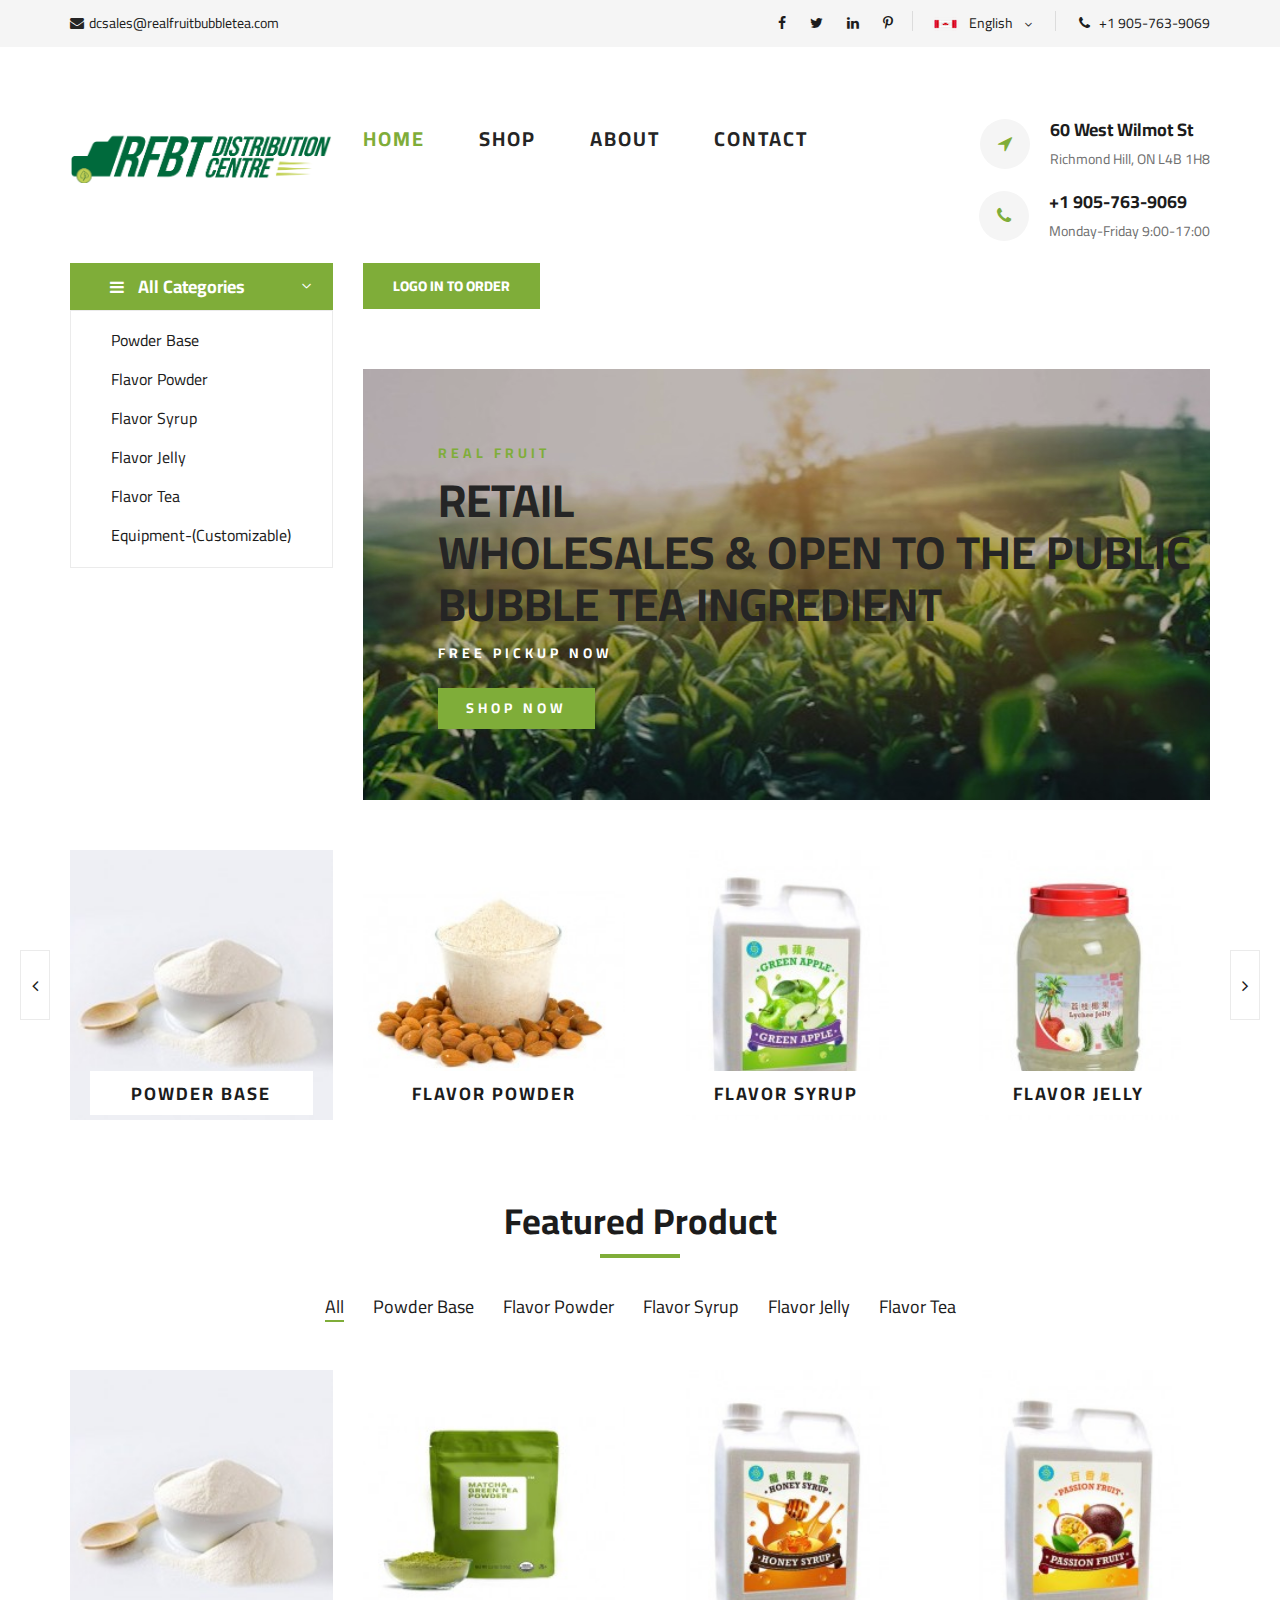
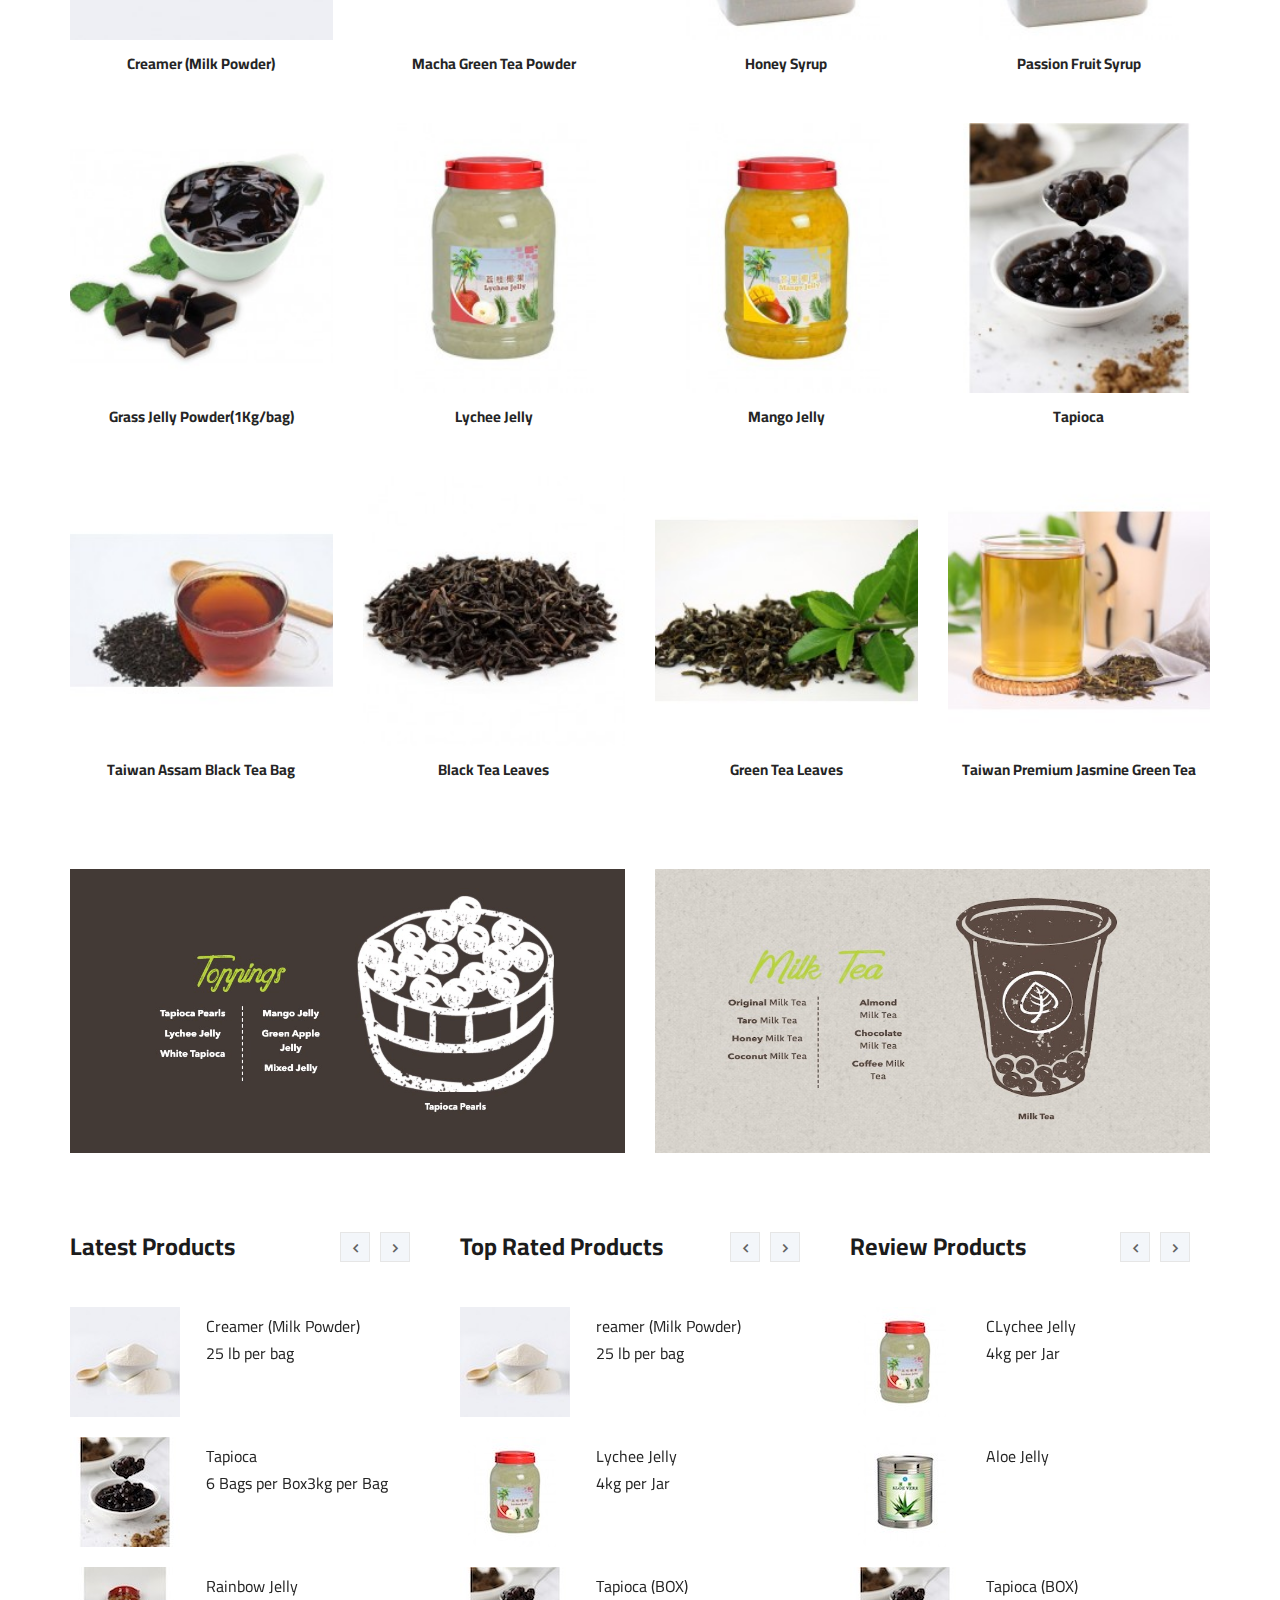
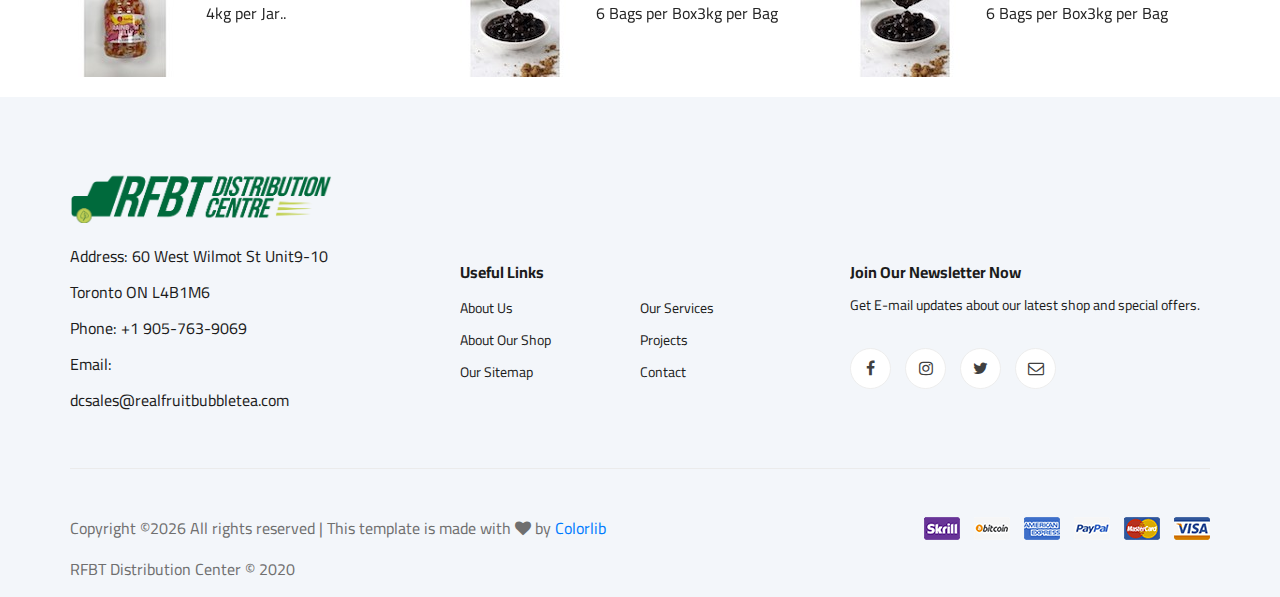
==== commit fec86339: "change title" ====
--- a/index.html
+++ b/index.html
@@ -256,7 +256,7 @@
                     <div class="hero__item set-bg" data-setbg="img/hero/teagarnd.jpg">
                         <div class="hero__text">
                             <span>Real Fruit</span>
-                            <h2> RETAIL<br />WHOLESALES & DISTRIBUTION<br /> BUBBLE TEA INGREDIENT</h2>
+                            <h2> RETAIL<br />WHOLESALES & OPEN TO THE PUBLIC<br /> BUBBLE TEA INGREDIENT</h2>
                             <a>Free Pickup now</a>
                             <br>
                             <br>
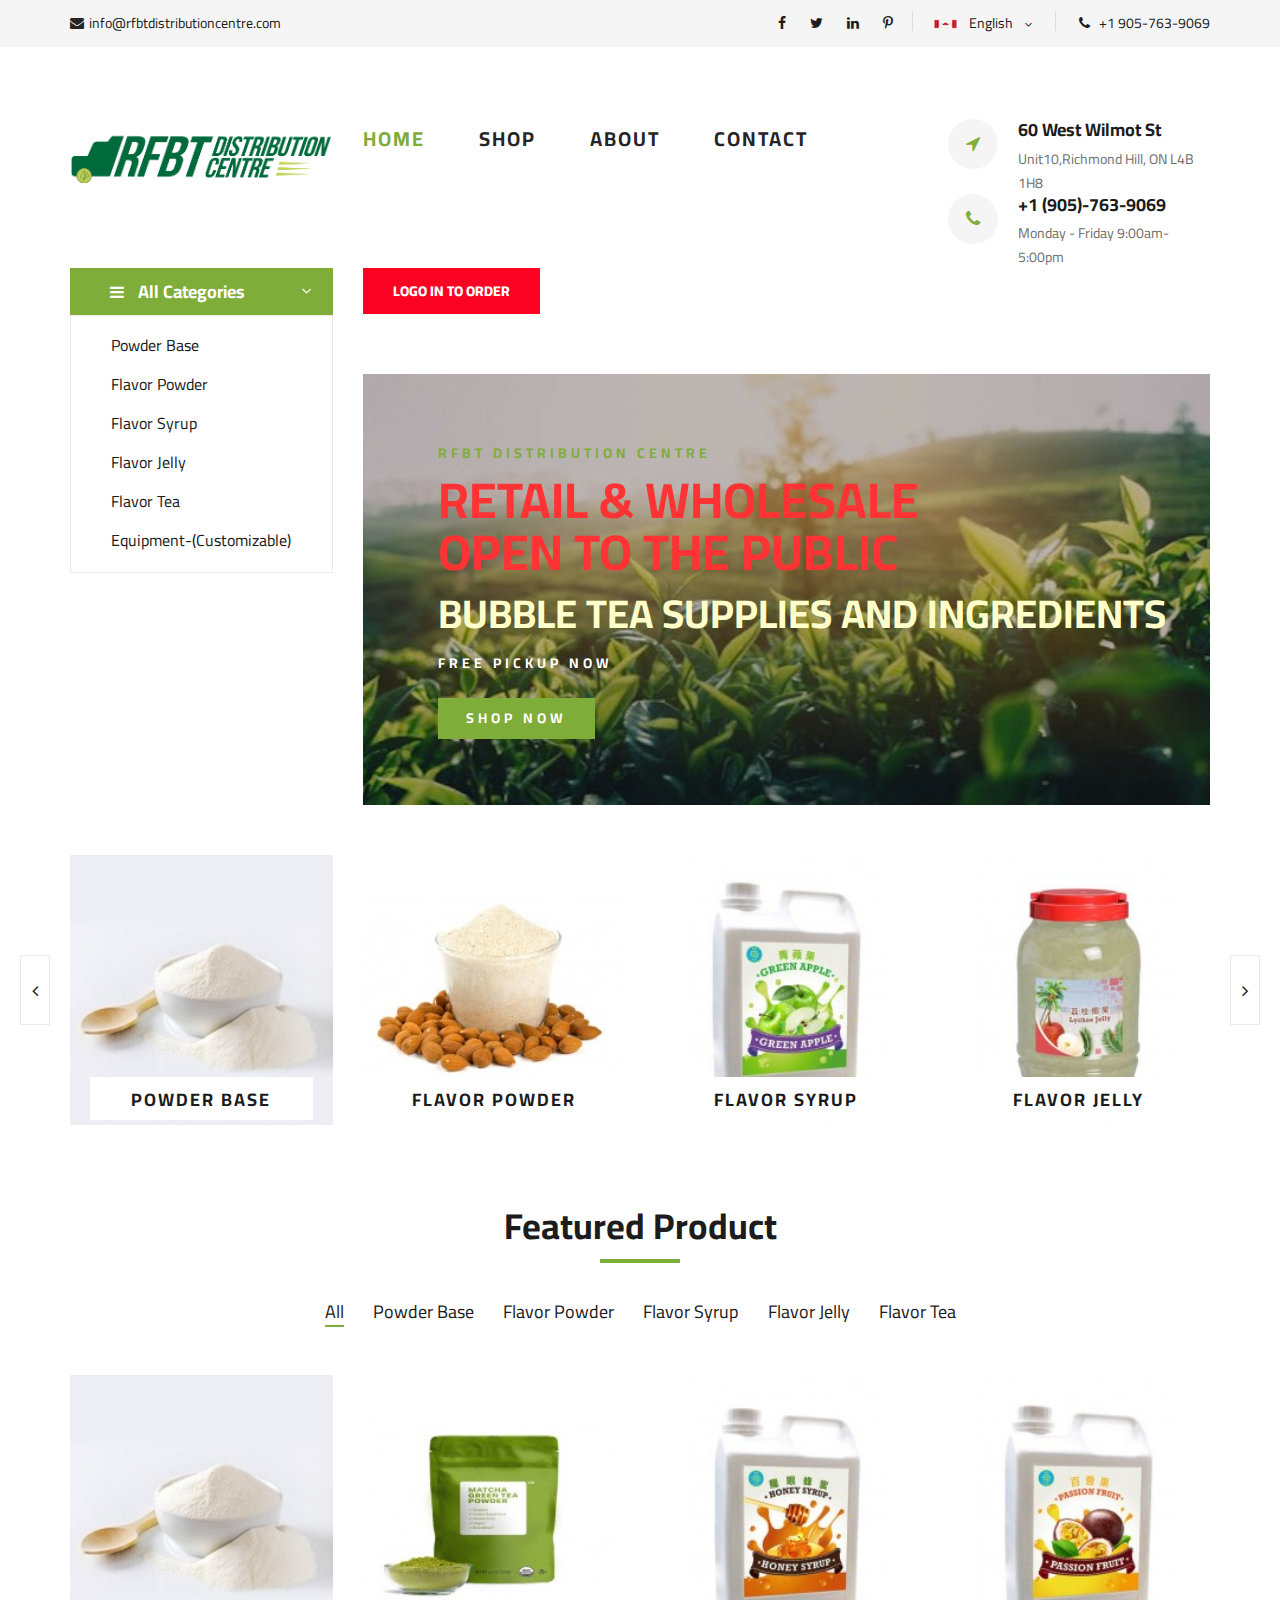
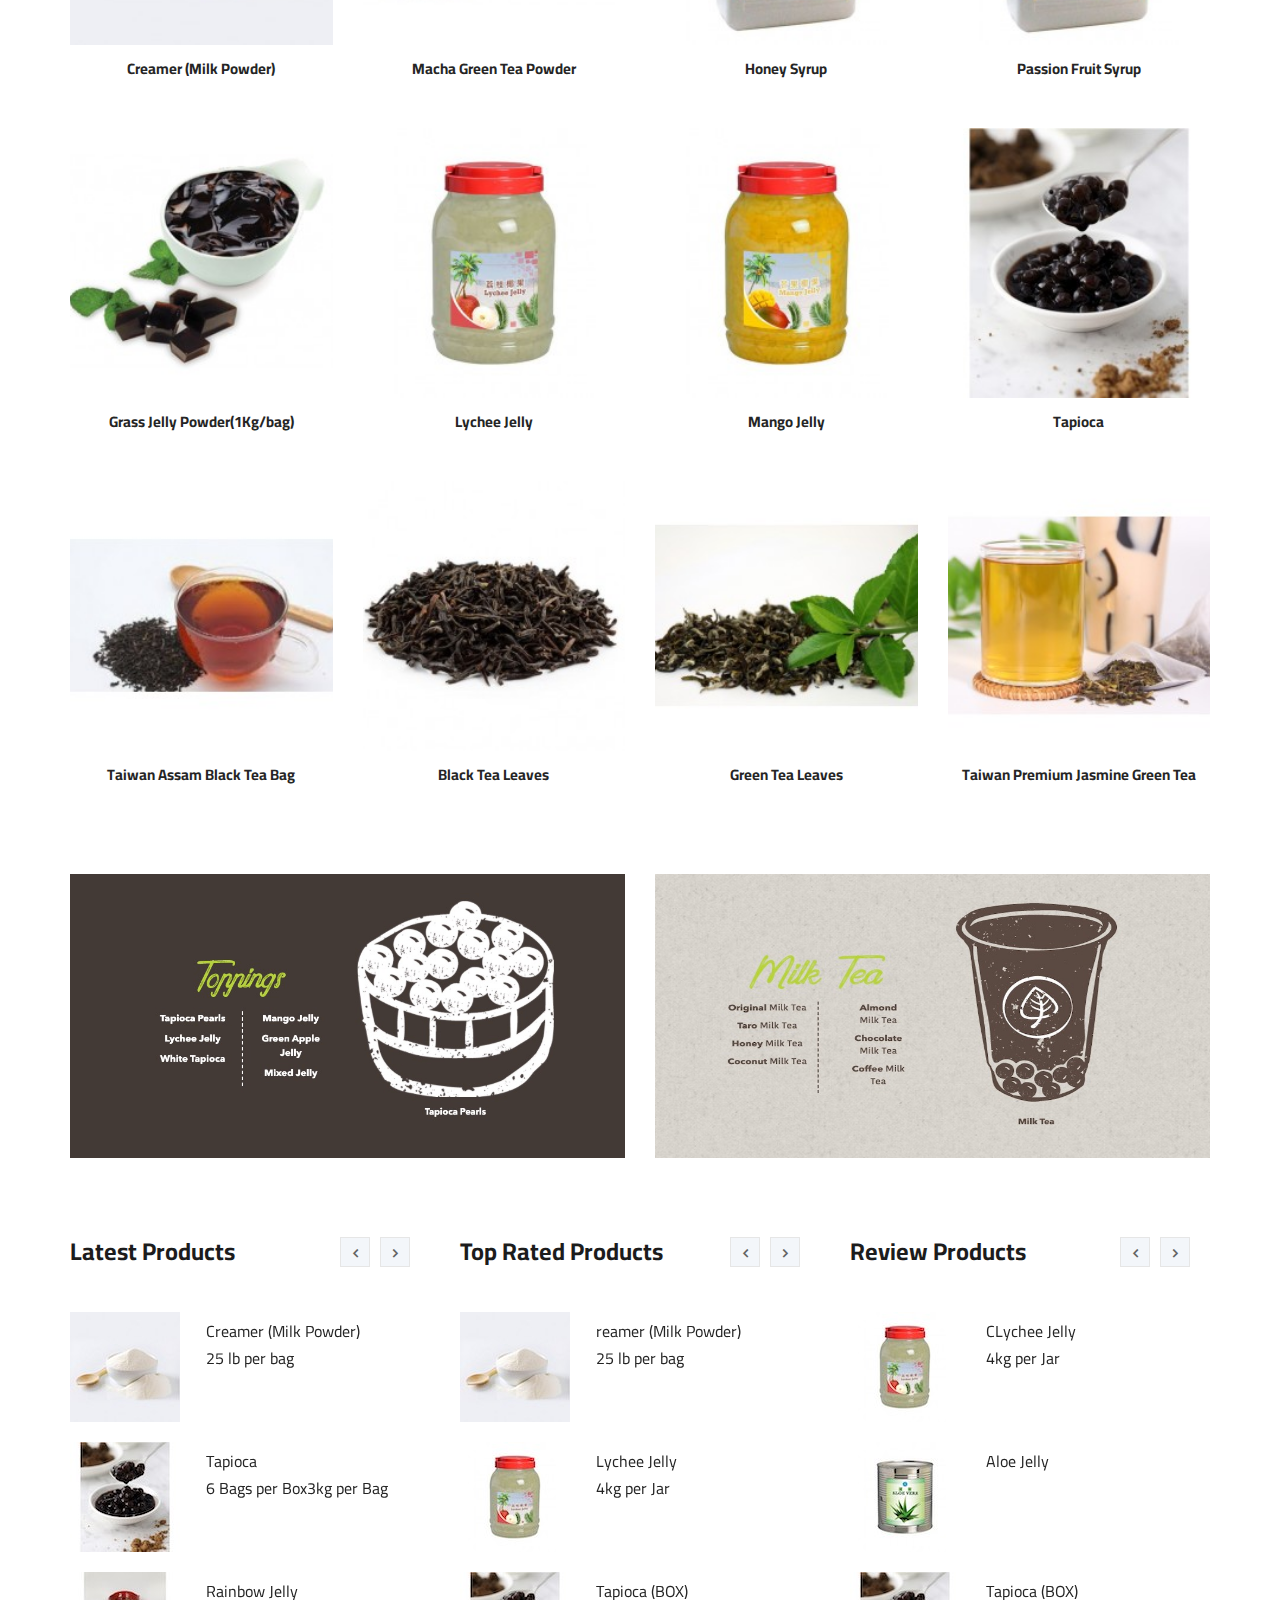
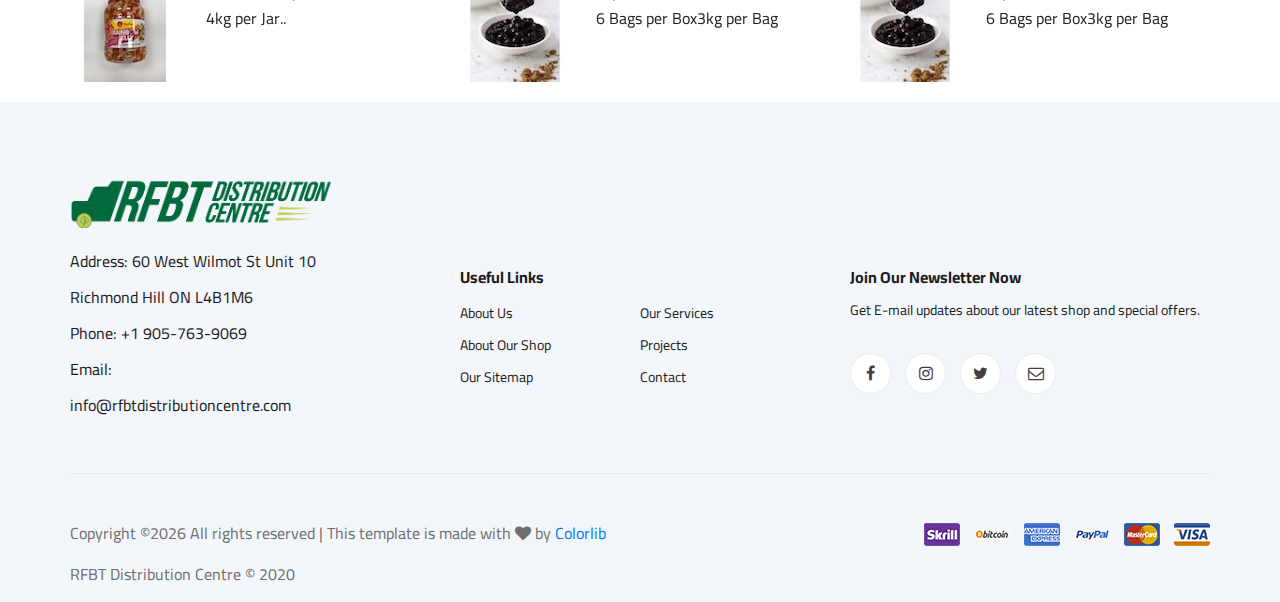
==== commit a7e454bc: "add new things" ====
--- a/index.html
+++ b/index.html
@@ -54,7 +54,7 @@
                 <a href="tel:+1 905-763-9069"><i class="fa fa-phone"></i>+1 905-763-9069</a>
             </div>
             <div class="header__top__right__auth">
-                <a href="#"><i class="fa fa-location-arrow"></i>60 West Wilmot St
+                <a href="#"><i class="fa fa-location-arrow"></i>60 West Wilmot St, Unit 10
                     Richmond Hill, ON L4B 1H8</a>
             </div>
         </div>
@@ -85,7 +85,7 @@
         </div>
         <div class="humberger__menu__contact">
             <ul>
-                <li><i class="fa fa-envelope"></i> dcsales@realfruitbubbletea.com</li>
+                <li><i class="fa fa-envelope"></i> info@rfbtdistributioncentre.com</li>
             </ul>
         </div>
     </div>
@@ -99,7 +99,7 @@
                     <div class="col-lg-6 col-md-6">
                         <div class="header__top__left">
                             <ul>
-                                <a href="mailto:dcsales@realfruitbubbletea.com?"><li><i class="fa fa-envelope"></i>dcsales@realfruitbubbletea.com</li></a>
+                                <a href="mailto:info@rfbtdistributioncentre.com?"><li><i class="fa fa-envelope"></i>info@rfbtdistributioncentre.com</li></a>
                             </ul>
                         </div>
                     </div>
@@ -174,24 +174,22 @@
                         <div class="hero__search__phone__icon">
                             <i class="fa fa-location-arrow"></i>
                         </div>
-
                         <div class="hero__search__phone__text">
                             <h5>60 West Wilmot St</h5>
-                            <span>Richmond Hill, ON L4B 1H8</span>
-                        </div>
-                    </div>
-                    <br>
-                    <br>
-                    <br>
-                    <div class="hero__search__phone">
-                        <div class="hero__search__phone__icon">
-                            <i class="fa fa-phone"></i>
-                        </div>
-                        <div class="hero__search__phone__text">
-                            <a href="tel:+1 905-763-9069"><h5>+1 905-763-9069</h5></a>
-                            <span>Monday-Friday 9:00-17:00</span>
-                        </div>
-                    </div>
+                            <span>Unit10,Richmond Hill, ON L4B 1H8</span>
+                        </div>
+                        <div class="hero__search__phone">
+                            <div class="hero__search__phone__icon">
+                                <i class="fa fa-phone"></i>
+                            </div>
+                            <div class="hero__search__phone__text">
+                                <a href="tel:+1 905-763-9069"><h5>+1 (905)-763-9069</h5></a>
+                                <span>Monday - Friday 9:00am-5:00pm</span>
+                            </div>
+                        </div>
+                    </div>
+
+
                 </div>
             </div>
             <div class="humberger__open">
@@ -255,8 +253,9 @@
                     </div>
                     <div class="hero__item set-bg" data-setbg="img/hero/teagarnd.jpg">
                         <div class="hero__text">
-                            <span>Real Fruit</span>
-                            <h2> RETAIL<br />WHOLESALES & OPEN TO THE PUBLIC<br /> BUBBLE TEA INGREDIENT</h2>
+                            <span> RFBT Distribution Centre</span>
+                            <h2>RETAIL & WHOLESALE <br />OPEN TO THE PUBLIC</h2>
+                            <h4>BUBBLE TEA SUPPLIES AND INGREDIENTS</h4>
                             <a>Free Pickup now</a>
                             <br>
                             <br>
@@ -796,9 +795,9 @@
                             <a href="./index.html"><img src="img/NewLogo.png" alt=""></a>
                         </div>
                         <ul>
-                            <li>Address: 60 West Wilmot St  Unit9-10 Toronto ON L4B1M6</li>
+                            <li>Address: 60 West Wilmot St  Unit 10 Richmond Hill ON L4B1M6</li>
                             <li>Phone: +1 905-763-9069</li>
-                            <li>Email: dcsales@realfruitbubbletea.com</li>
+                            <li>Email: info@rfbtdistributioncentre.com</li>
                         </ul>
                     </div>
                 </div>
@@ -838,7 +837,7 @@
                             <a href="#"><i class="fa fa-facebook"></i></a>
                             <a href="#"><i class="fa fa-instagram"></i></a>
                             <a href="#"><i class="fa fa-twitter"></i></a>
-                            <a href="mailto:dcsales@realfruitbubbletea.com?"><i class="fa fa-envelope-o"></i></a>
+                            <a href="mailto:info@rfbtdistributioncentre.com?"><i class="fa fa-envelope-o"></i></a>
                         </div>
                     </div>
                 </div>
@@ -848,11 +847,11 @@
                     <hr class="footer__copyright">
                         <div class="footer__copyright__text"><p><!-- Link back to Colorlib can't be removed. Template is licensed under CC BY 3.0. -->
   Copyright &copy;<script>document.write(new Date().getFullYear());</script> All rights reserved | This template is made with <i class="fa fa-heart" aria-hidden="true"></i> by <a href="https://colorlib.com" target="_blank">Colorlib</a>
-  <!-- Link back to Colorlib can't be removed. Template is licensed under CC BY 3.0. --></p><p>RFBT Distribution Center &copy; 2020</p></div>
+  <!-- Link back to Colorlib can't be removed. Template is licensed under CC BY 3.0. --></p><p>RFBT Distribution Centre &copy; 2020</p></div>
                         <div class="footer__copyright__payment"><img src="img/payment-item.png" alt=""></div>
 <!--                    <hr class="footer__copyright">-->
 <!--                        <div>-->
-<!--                            <p>RFBT Distribution Center &copy; 2020</p>-->
+<!--                            <p>RFBT Distribution Centre &copy; 2020</p>-->
 <!--                        </div>-->
                     </div>
                 </div>
--- a/css/style.css
+++ b/css/style.css
@@ -178,7 +178,7 @@
 	text-transform: uppercase;
 	display: inline-block;
 	padding: 13px 30px 12px;
-	background: #7fad39;
+	background: #fc0323;
 	border: none;
 }
 
@@ -742,8 +742,8 @@
 }
 
 .hero__text h2 {
-	font-size: 46px;
-	color: #252525;
+	font-size: 50px;
+	color: #ff3333;
 	line-height: 52px;
 	font-weight: 700;
 	margin: 10px 0;
@@ -752,6 +752,13 @@
 .hero__text h3 {
 	font-size: 15px;
 	color: #252525;
+	line-height: 52px;
+	font-weight: 700;
+	margin: 10px 0;
+}
+.hero__text h4 {
+	font-size: 40px;
+	color: rgb(255, 255, 204);
 	line-height: 52px;
 	font-weight: 700;
 	margin: 10px 0;
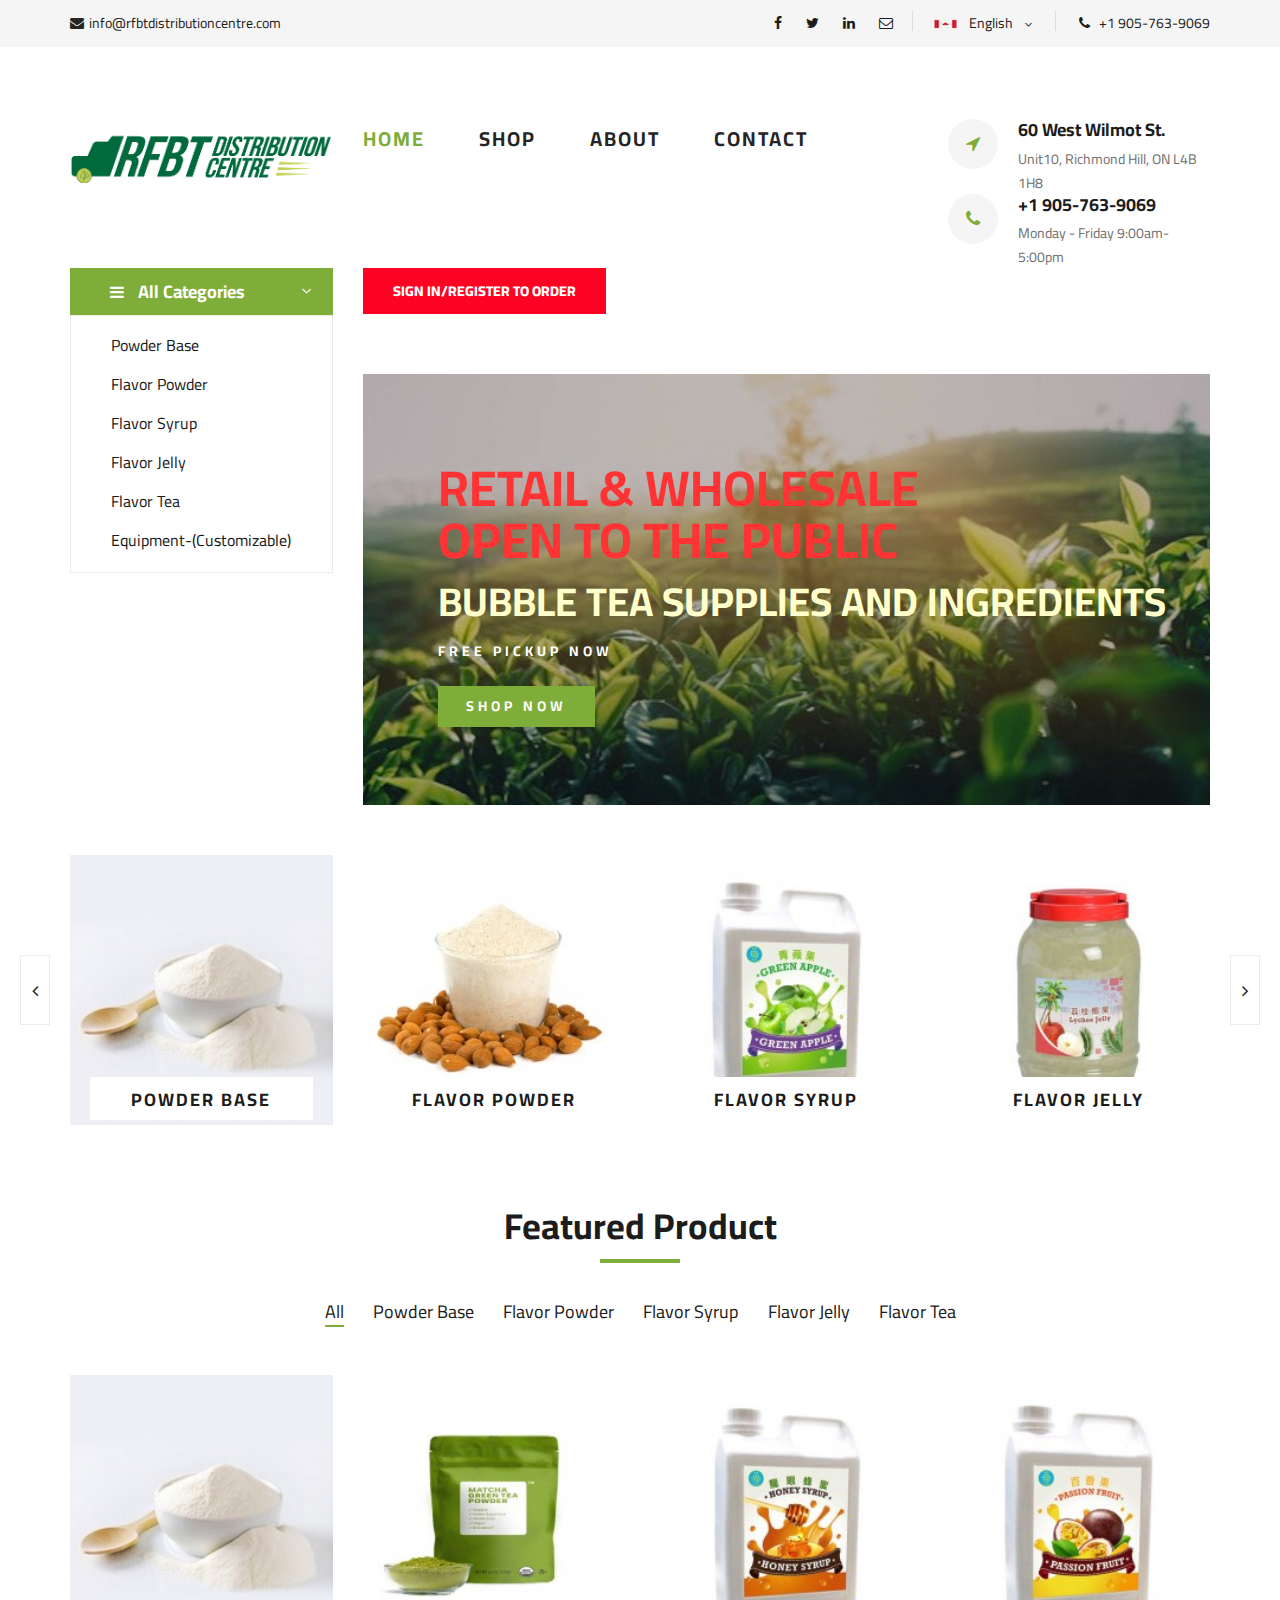
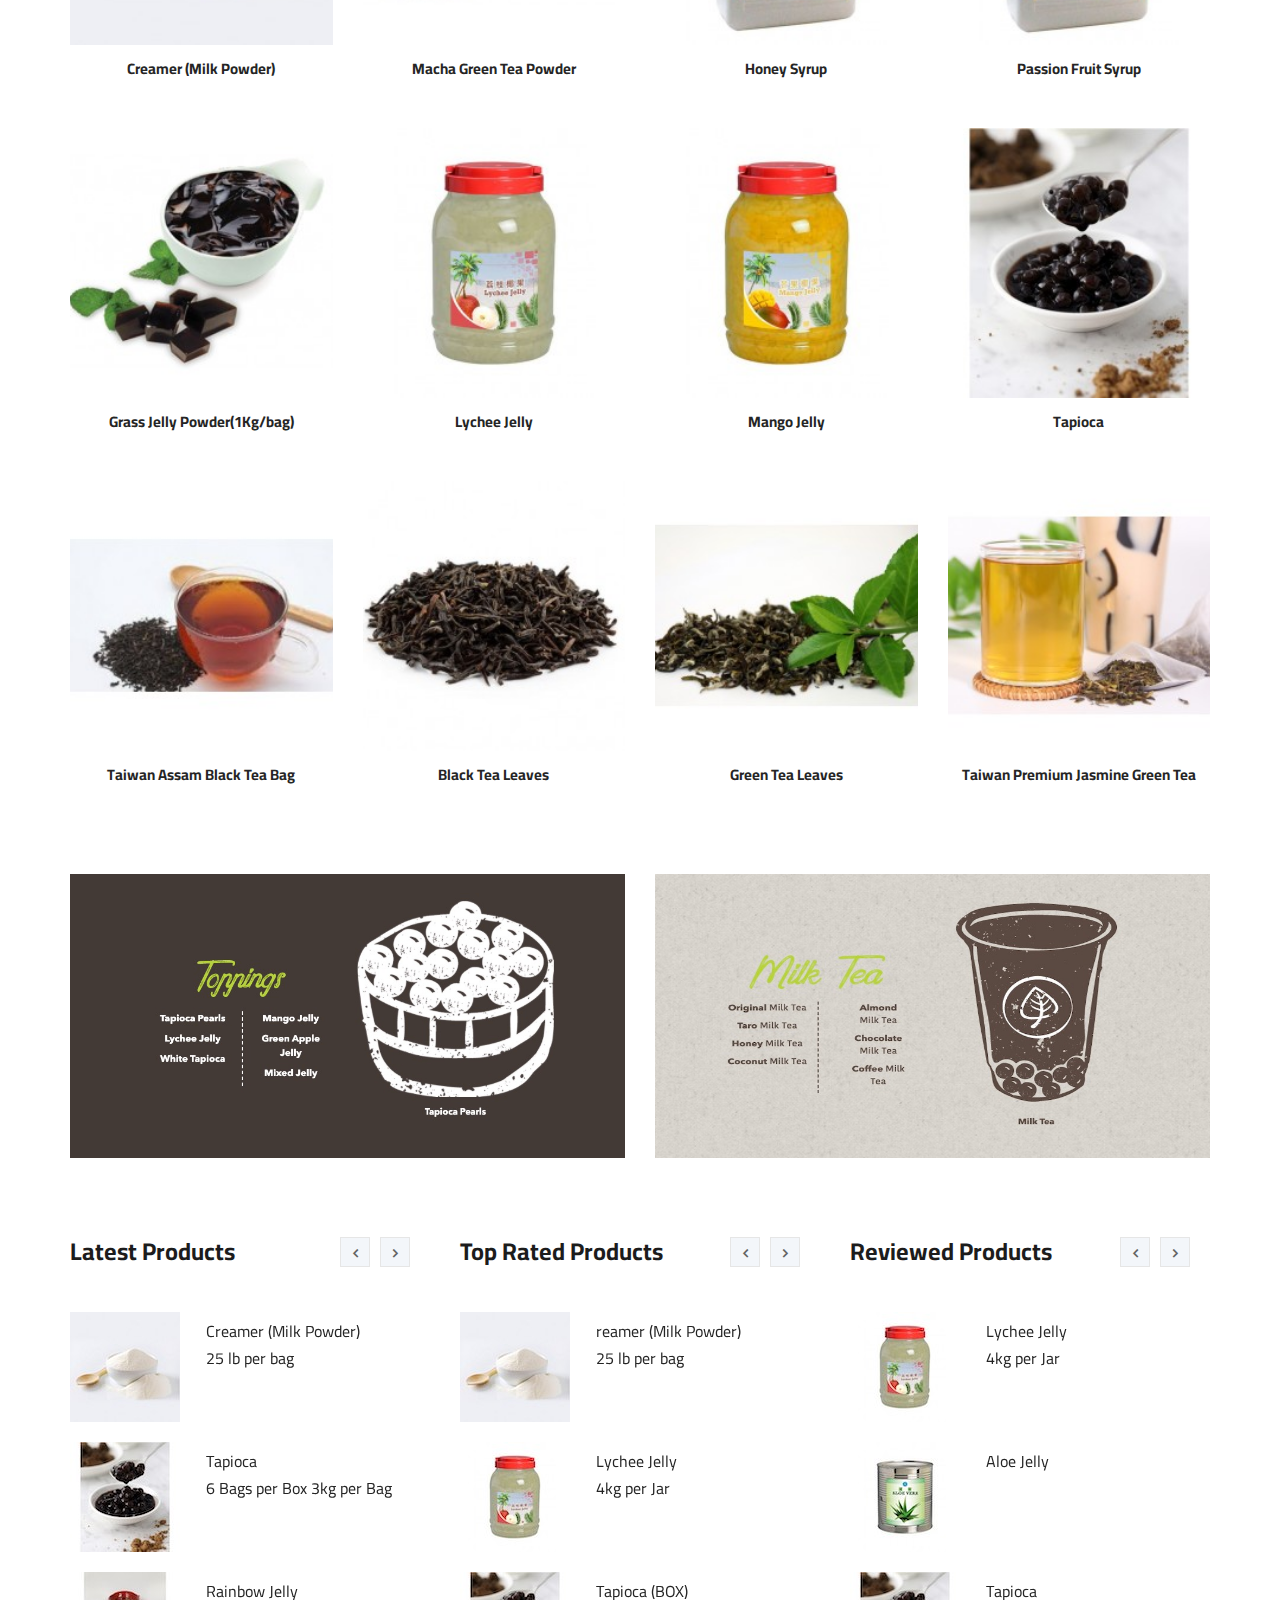
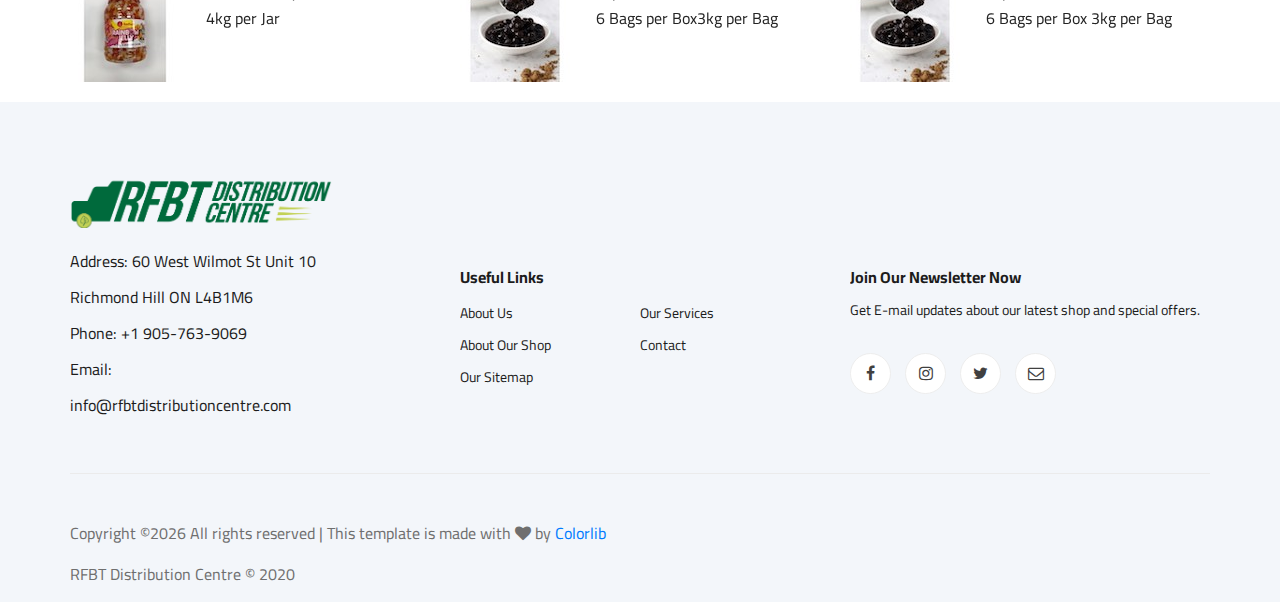
==== commit ab9f41a1: "add change" ====
--- a/index.html
+++ b/index.html
@@ -81,7 +81,7 @@
             <a href="#"><i class="fa fa-facebook"></i></a>
             <a href="#"><i class="fa fa-twitter"></i></a>
             <a href="#"><i class="fa fa-linkedin"></i></a>
-            <a href="#"><i class="fa fa-pinterest-p"></i></a>
+            <a href="#"><i class="fa fa-envelope-o"></i></a>
         </div>
         <div class="humberger__menu__contact">
             <ul>
@@ -109,7 +109,7 @@
                                 <a href="#"><i class="fa fa-facebook"></i></a>
                                 <a href="#"><i class="fa fa-twitter"></i></a>
                                 <a href="#"><i class="fa fa-linkedin"></i></a>
-                                <a href="#"><i class="fa fa-pinterest-p"></i></a>
+                                <a href="#"><i class="fa fa-envelope-o"></i></a>
                             </div>
                             <div class="header__top__right__language">
                                 <img src="img/canada.png" alt="">
@@ -175,15 +175,15 @@
                             <i class="fa fa-location-arrow"></i>
                         </div>
                         <div class="hero__search__phone__text">
-                            <h5>60 West Wilmot St</h5>
-                            <span>Unit10,Richmond Hill, ON L4B 1H8</span>
+                            <h5>60 West Wilmot St.</h5>
+                            <span>Unit10, Richmond Hill, ON L4B 1H8</span>
                         </div>
                         <div class="hero__search__phone">
                             <div class="hero__search__phone__icon">
                                 <i class="fa fa-phone"></i>
                             </div>
                             <div class="hero__search__phone__text">
-                                <a href="tel:+1 905-763-9069"><h5>+1 (905)-763-9069</h5></a>
+                                <a href="tel:+1 905-763-9069"><h5>+1  905-763-9069</h5></a>
                                 <span>Monday - Friday 9:00am-5:00pm</span>
                             </div>
                         </div>
@@ -222,7 +222,7 @@
                 <div class="col-lg-9">
                     <div class="hero__search">
                         <div class="hero__search">
-                            <a href="http://realfruitbubbleteamerchandise.rfbtpos.com/index.php?route=account/login"><button type="submit" class="site-btn">Logo in to order</button></a>
+                            <a href="http://realfruitbubbleteamerchandise.rfbtpos.com/index.php?route=account/login"><button type="submit" class="site-btn">Sign in/Register to order</button></a>
                         </div>
 <!--                            <form action="#">-->
 <!--                                <div class="hero__search__categories">-->
@@ -253,7 +253,7 @@
                     </div>
                     <div class="hero__item set-bg" data-setbg="img/hero/teagarnd.jpg">
                         <div class="hero__text">
-                            <span> RFBT Distribution Centre</span>
+<!--                            <span> RFBT Distribution Centre</span>-->
                             <h2>RETAIL & WHOLESALE <br />OPEN TO THE PUBLIC</h2>
                             <h4>BUBBLE TEA SUPPLIES AND INGREDIENTS</h4>
                             <a>Free Pickup now</a>
@@ -558,7 +558,7 @@
                                     </div>
                                     <div class="latest-product__item__text">
                                         <h6>Tapioca</h6>
-                                        <h6>6 Bags per Box3kg per Bag</h6>
+                                        <h6>6 Bags per Box 3kg per Bag</h6>
 <!--                                        <span>$8.00</span>-->
                                     </div>
                                 </a>
@@ -568,7 +568,7 @@
                                     </div>
                                     <div class="latest-product__item__text">
                                         <h6>Rainbow Jelly</h6>
-                                        <h6>4kg per Jar..</h6>
+                                        <h6>4kg per Jar</h6>
 <!--                                        <span>$12.00</span>-->
                                     </div>
                                 </a>
@@ -580,7 +580,7 @@
                                     </div>
                                     <div class="latest-product__item__text">
                                         <h6>Taiwan Assam Black Tea Bag</h6>
-                                        <h6>8g*50 bag400g per Bag</h6>
+                                        <h6>400g per Bag 8g*50 bag</h6>
 <!--                                        <span>$18.50</span>-->
                                     </div>
                                 </a>
@@ -661,7 +661,7 @@
                 </div>
                 <div class="col-lg-4 col-md-6">
                     <div class="latest-product__text">
-                        <h4>Review Products</h4>
+                        <h4>Reviewed Products</h4>
                         <div class="latest-product__slider owl-carousel">
                             <div class="latest-prdouct__slider__item">
                                 <a href="#" class="latest-product__item">
@@ -669,7 +669,7 @@
                                         <img src="img/latest-product/lychee_jelly-110.jpg" alt="">
                                     </div>
                                     <div class="latest-product__item__text">
-                                        <h6>CLychee Jelly</h6>
+                                        <h6>Lychee Jelly</h6>
                                         <h6>4kg per Jar</h6>
 <!--                                        <span>$12.00</span>-->
                                     </div>
@@ -688,8 +688,8 @@
                                         <img src="img/latest-product/black_sugar_tapioca110.jpg" alt="">
                                     </div>
                                     <div class="latest-product__item__text">
-                                        <h6>Tapioca (BOX)</h6>
-                                        <h6>6 Bags per Box3kg per Bag</h6>
+                                        <h6>Tapioca</h6>
+                                        <h6>6 Bags per Box 3kg per Bag</h6>
 <!--                                        <span>$48.00</span>-->
                                     </div>
                                 </a>
@@ -701,7 +701,7 @@
                                     </div>
                                     <div class="latest-product__item__text">
                                         <h6>Green Tea Leaves</h6>
-                                        <h6>600g per BagOnly for Store K9&6</h6>
+                                        <h6>600g per Bag</h6>
 <!--                                        <span>$18.00</span>-->
                                     </div>
                                 </a>
@@ -711,7 +711,7 @@
                                     </div>
                                     <div class="latest-product__item__text">
                                         <h6>Black Tea Leaves</h6>
-                                        <h6>600g per BagOnly for Store K9&6</h6>
+                                        <h6>600g per Bag</h6>
 <!--                                        <span>$15.50</span>-->
                                     </div>
                                 </a>
@@ -816,7 +816,7 @@
                         </ul>
                         <ul>
                             <li><a href="#">Our Services</a></li>
-                            <li><a href="#">Projects</a></li>
+<!--                            <li><a href="#">Projects</a></li>-->
                             <li><a href="#">Contact</a></li>
                         </ul>
                     </div>
@@ -848,7 +848,7 @@
                         <div class="footer__copyright__text"><p><!-- Link back to Colorlib can't be removed. Template is licensed under CC BY 3.0. -->
   Copyright &copy;<script>document.write(new Date().getFullYear());</script> All rights reserved | This template is made with <i class="fa fa-heart" aria-hidden="true"></i> by <a href="https://colorlib.com" target="_blank">Colorlib</a>
   <!-- Link back to Colorlib can't be removed. Template is licensed under CC BY 3.0. --></p><p>RFBT Distribution Centre &copy; 2020</p></div>
-                        <div class="footer__copyright__payment"><img src="img/payment-item.png" alt=""></div>
+<!--                        <div class="footer__copyright__payment"><img src="img/payment-item.png" alt=""></div>-->
 <!--                    <hr class="footer__copyright">-->
 <!--                        <div>-->
 <!--                            <p>RFBT Distribution Centre &copy; 2020</p>-->
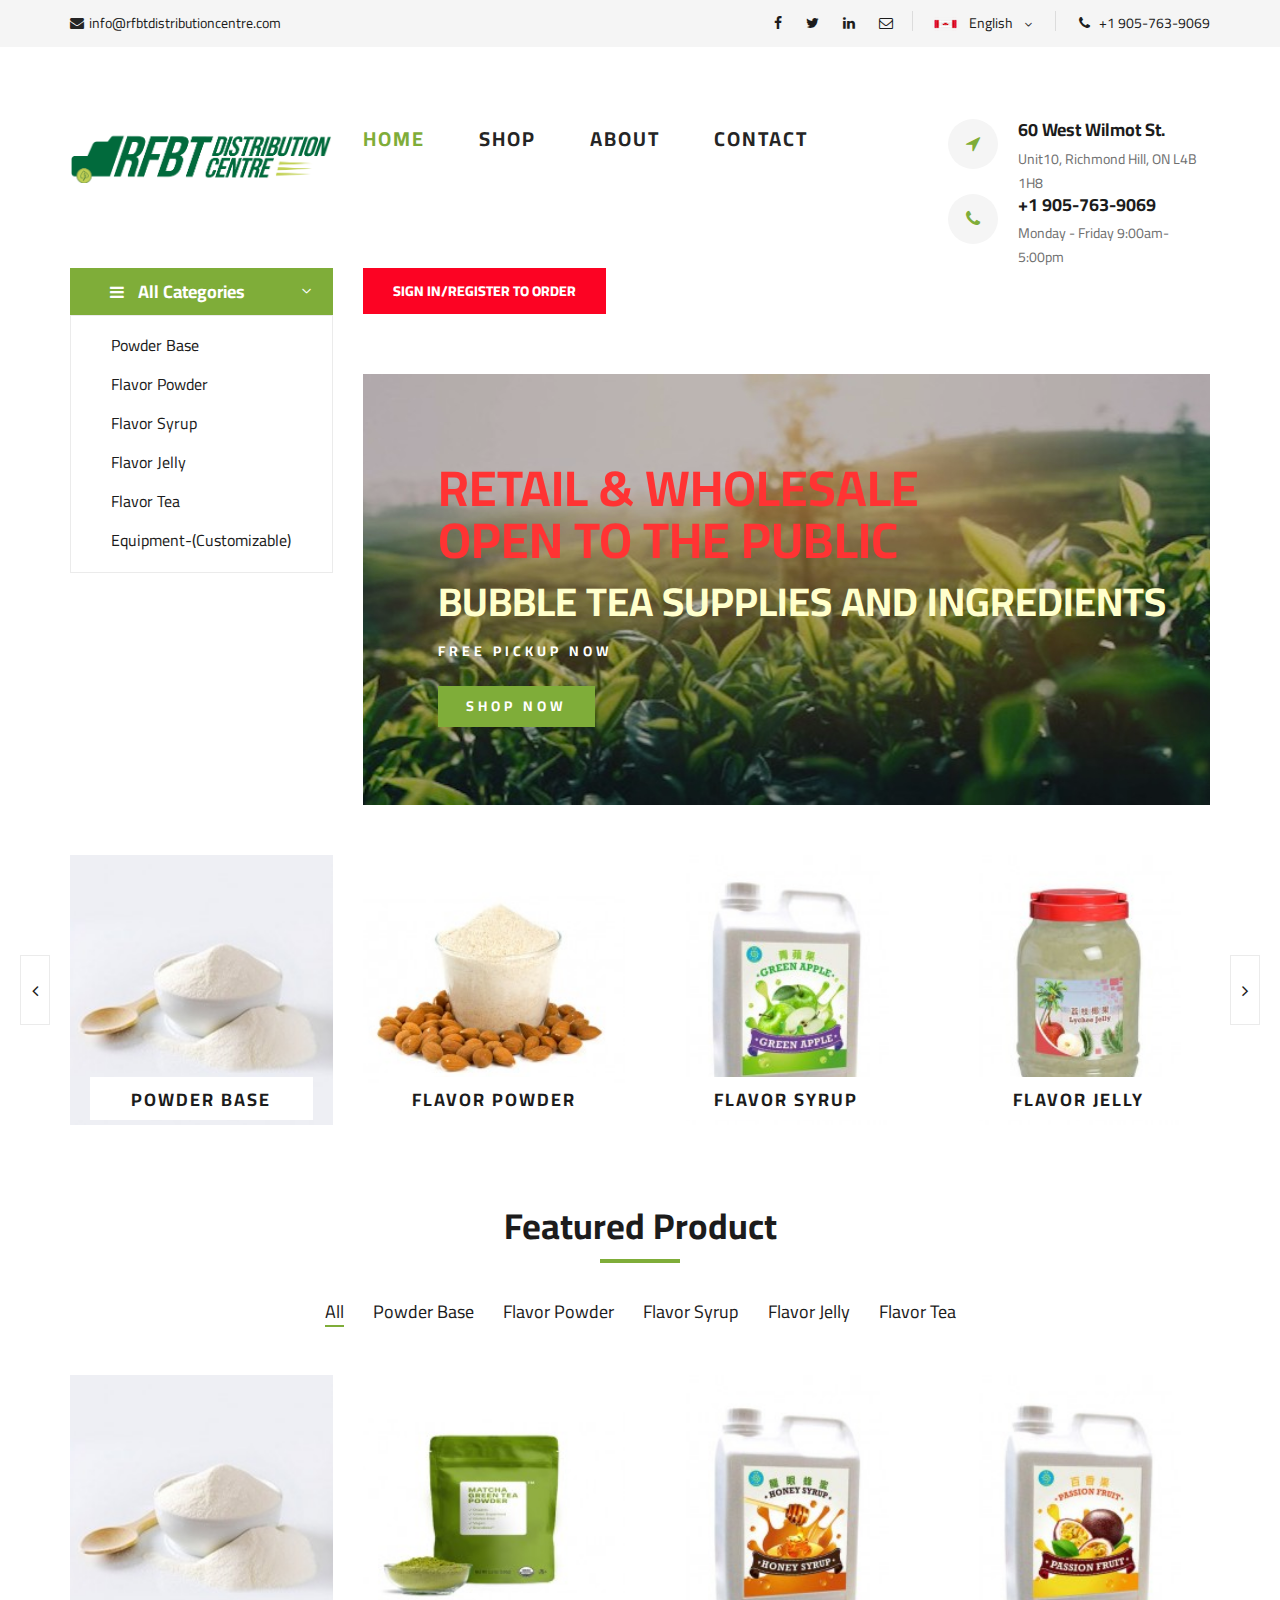
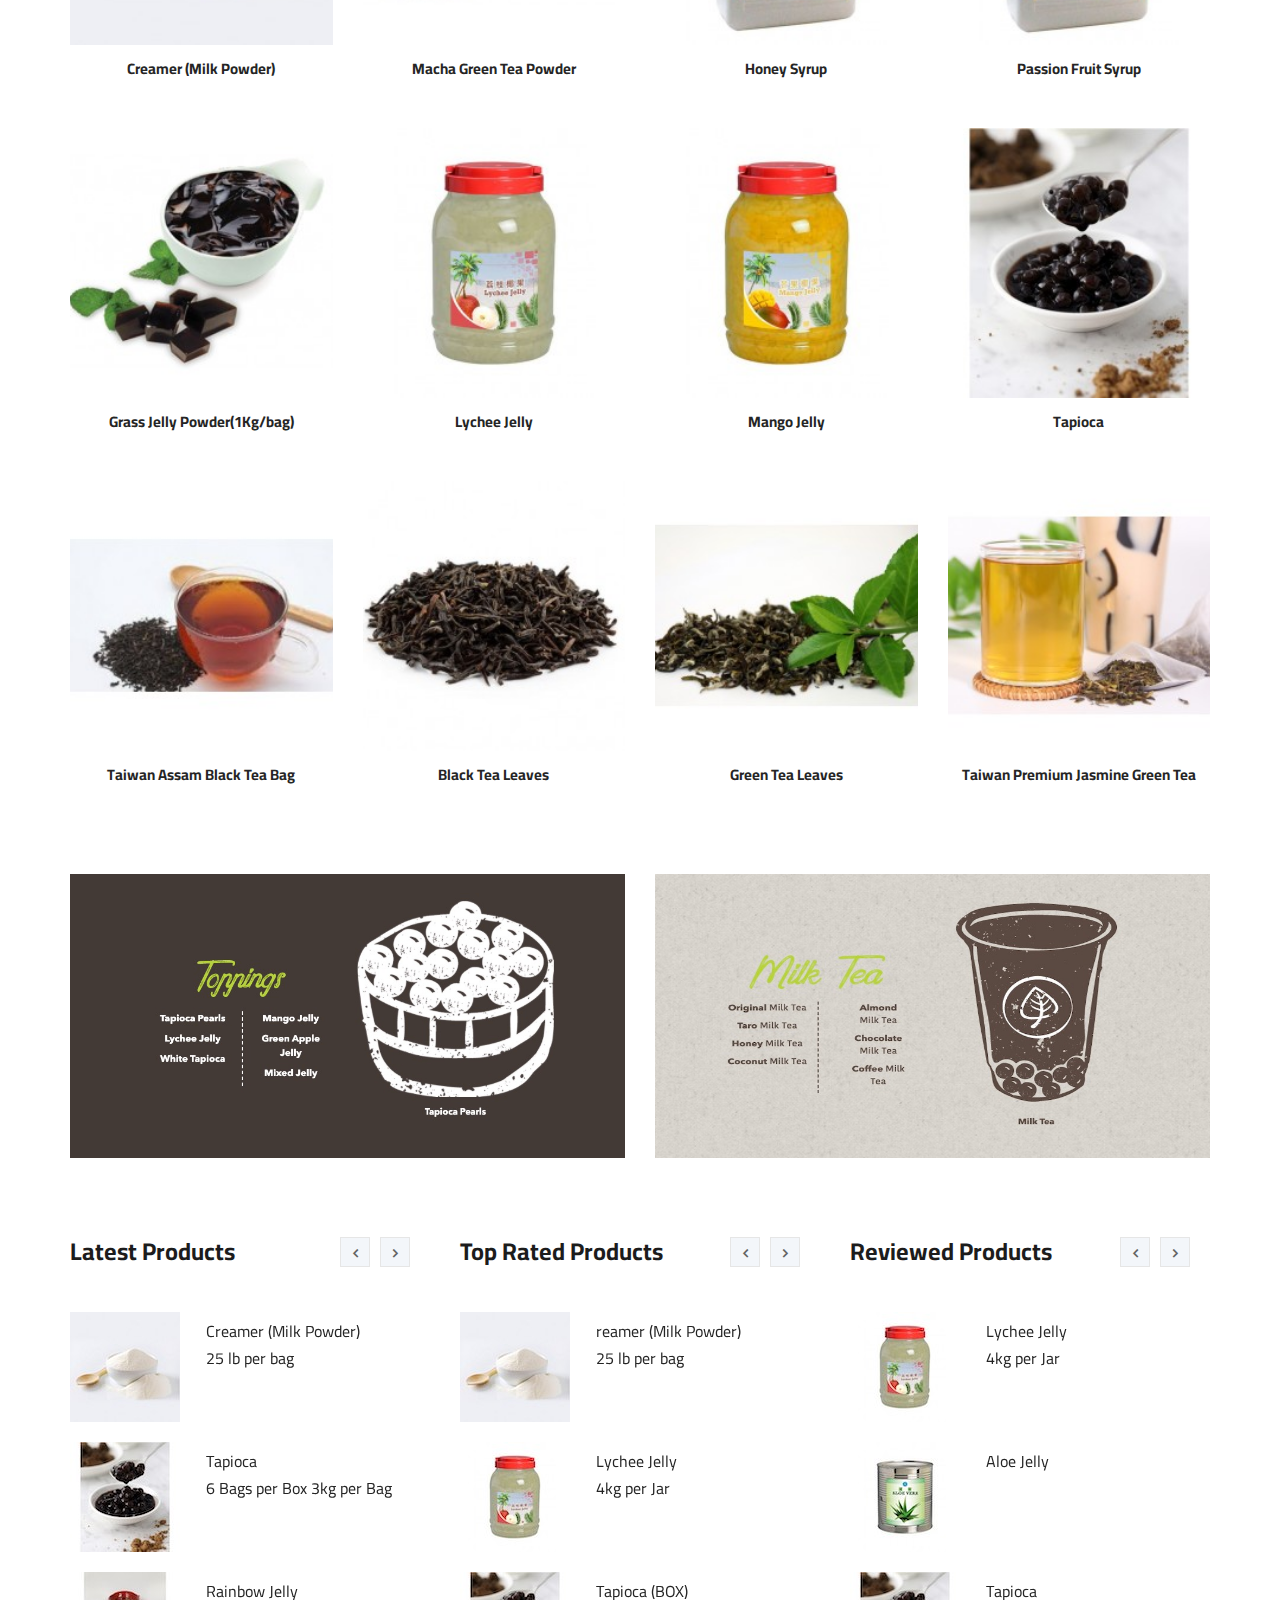
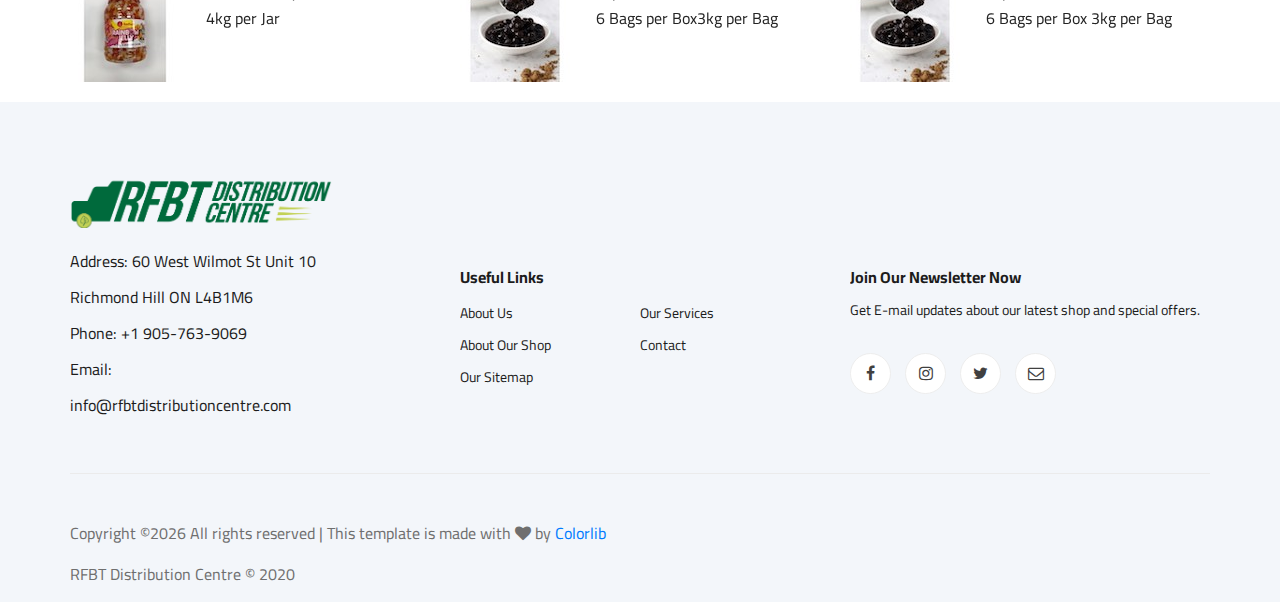
==== commit 4dae0896: "add new login page" ====
--- a/index.html
+++ b/index.html
@@ -222,7 +222,7 @@
                 <div class="col-lg-9">
                     <div class="hero__search">
                         <div class="hero__search">
-                            <a href="http://realfruitbubbleteamerchandise.rfbtpos.com/index.php?route=account/login"><button type="submit" class="site-btn">Sign in/Register to order</button></a>
+                           <a href="http://rfbtdistributioncentre.rfbtpos.com/index.php?route=account/login"><button type="submit" class="site-btn">Sign in/Register to order</button></a>
                         </div>
 <!--                            <form action="#">-->
 <!--                                <div class="hero__search__categories">-->
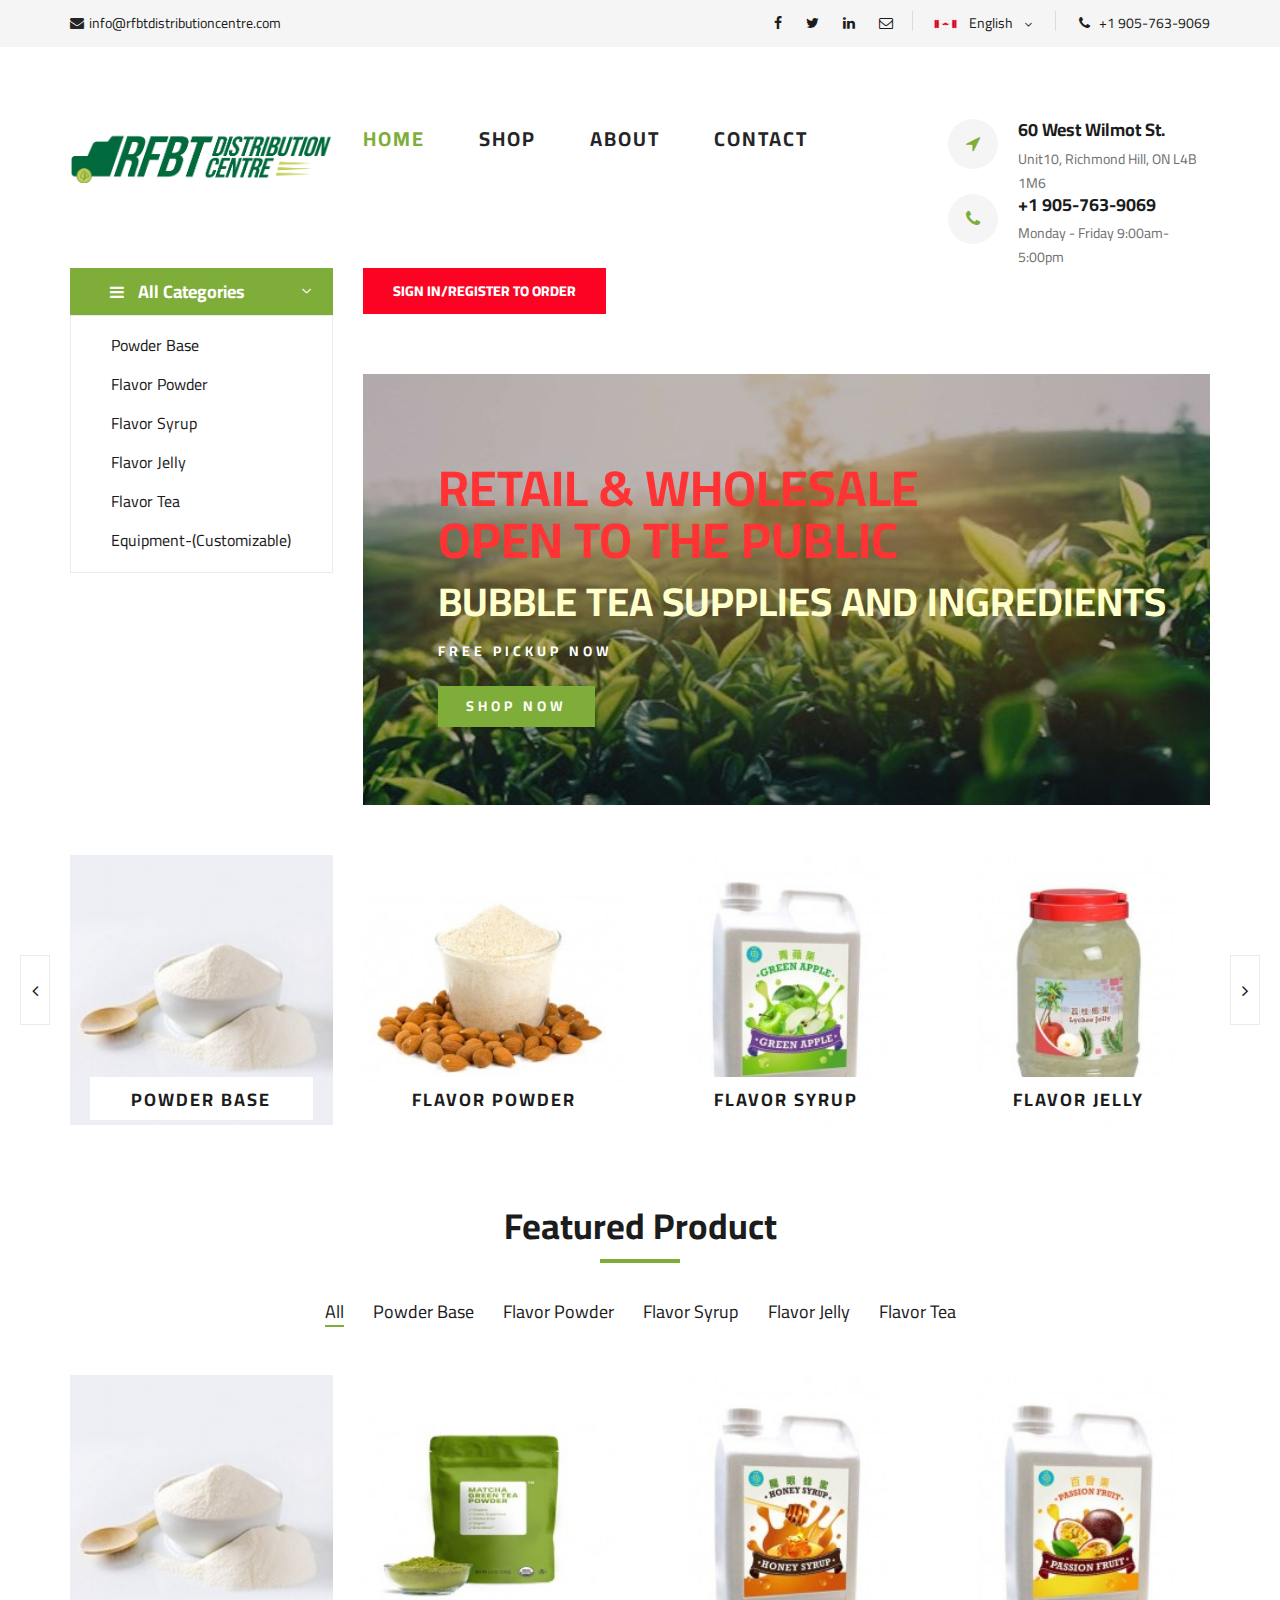
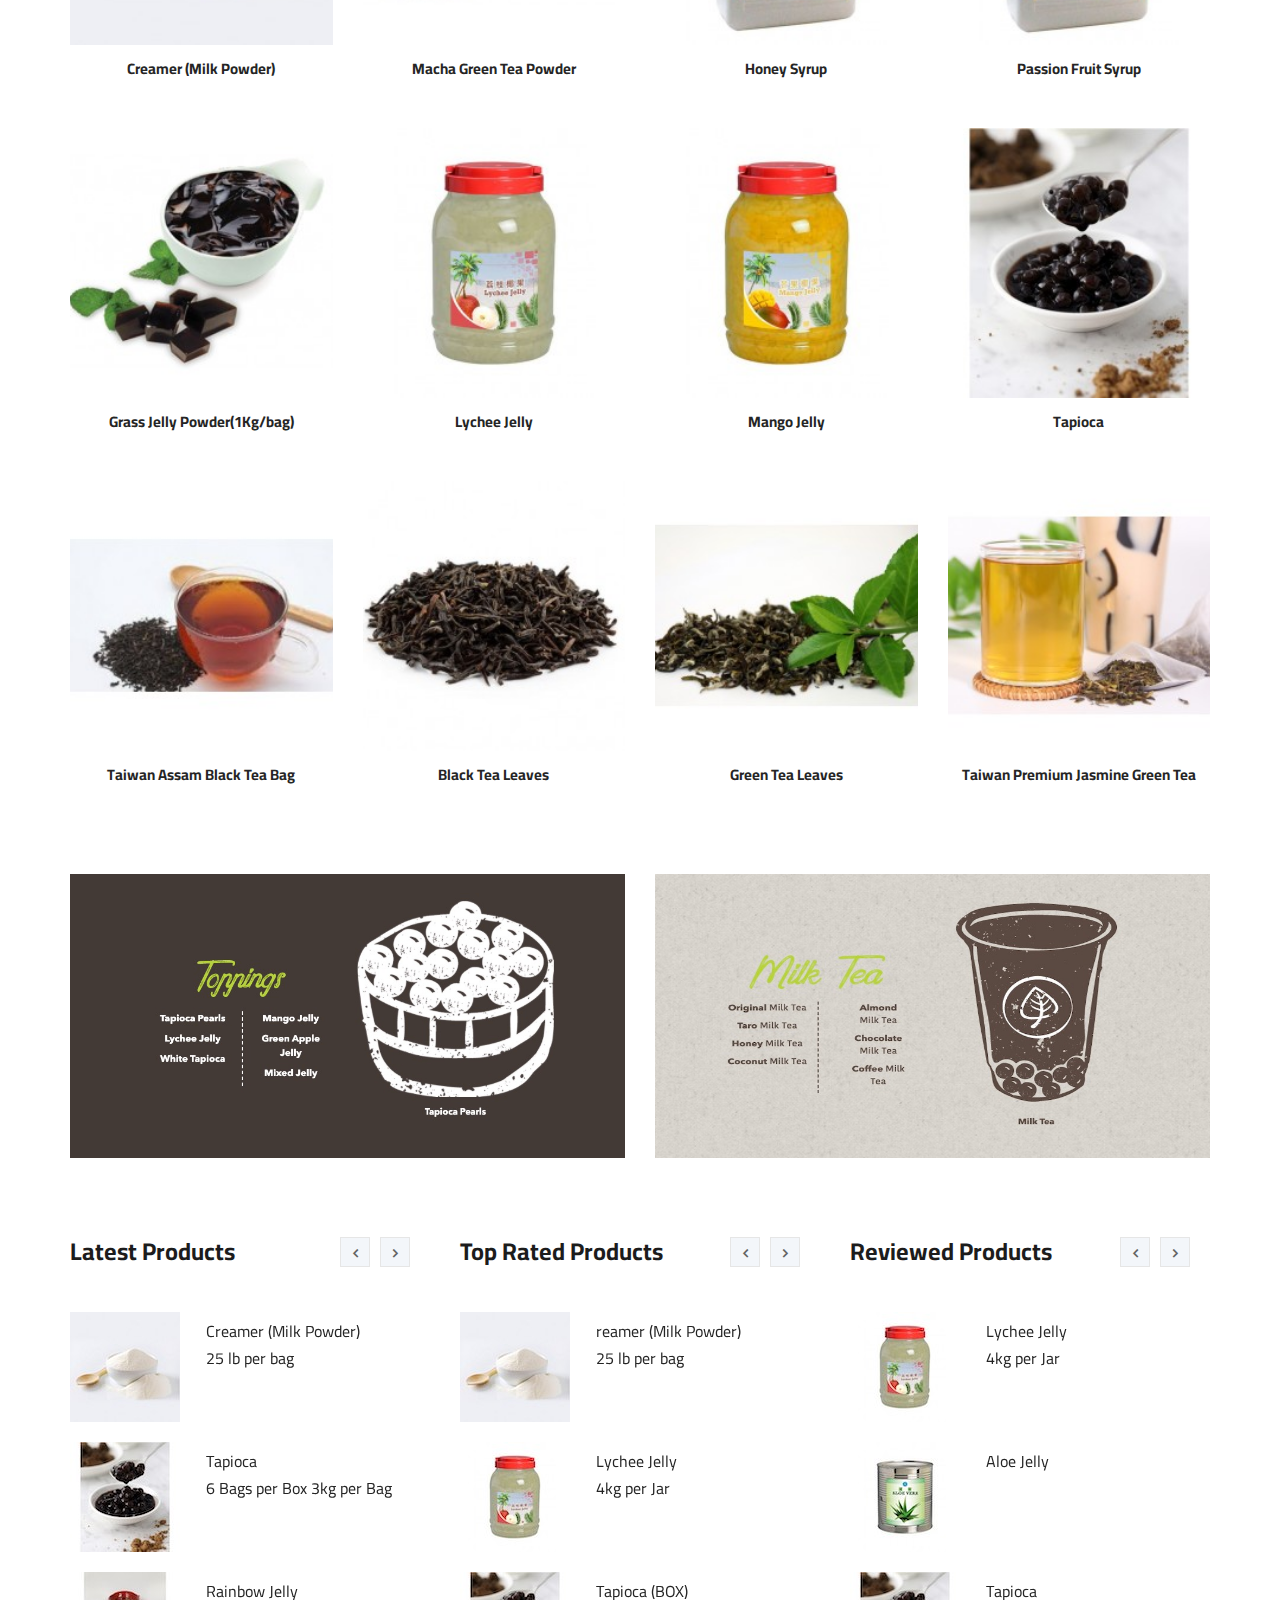
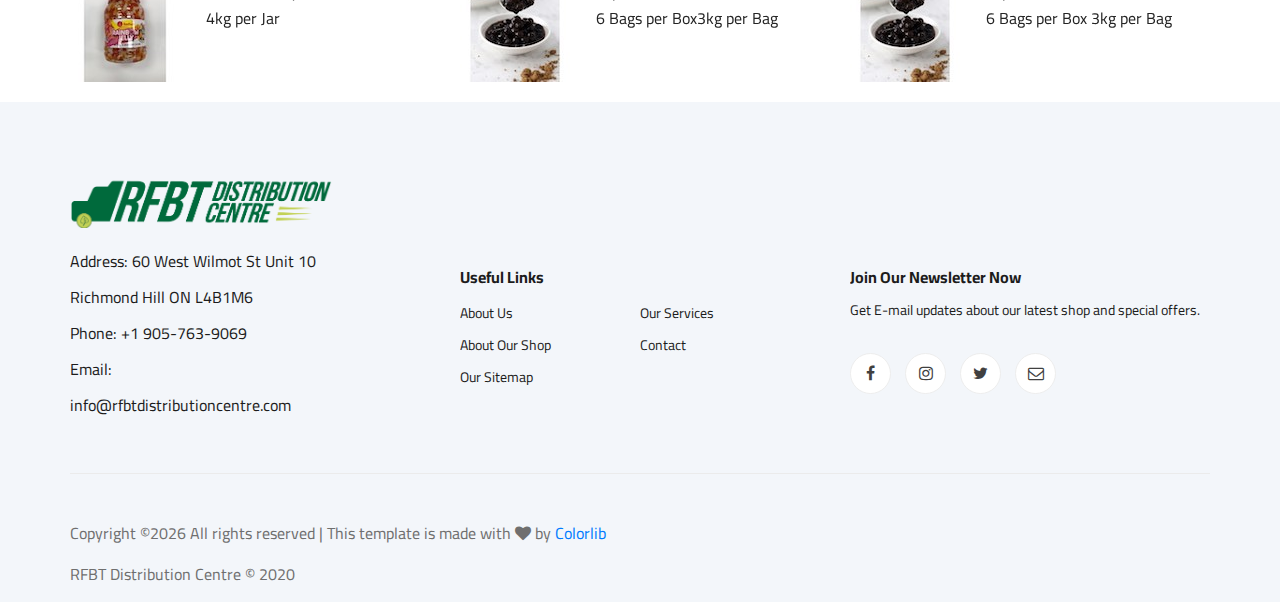
==== commit 1a29b4fa: "add post code" ====
--- a/index.html
+++ b/index.html
@@ -55,7 +55,7 @@
             </div>
             <div class="header__top__right__auth">
                 <a href="#"><i class="fa fa-location-arrow"></i>60 West Wilmot St, Unit 10
-                    Richmond Hill, ON L4B 1H8</a>
+                    Richmond Hill, ON L4B 1M6</a>
             </div>
         </div>
         <nav class="humberger__menu__nav mobile-menu">
@@ -176,7 +176,7 @@
                         </div>
                         <div class="hero__search__phone__text">
                             <h5>60 West Wilmot St.</h5>
-                            <span>Unit10, Richmond Hill, ON L4B 1H8</span>
+                            <span>Unit10, Richmond Hill, ON L4B 1M6</span>
                         </div>
                         <div class="hero__search__phone">
                             <div class="hero__search__phone__icon">
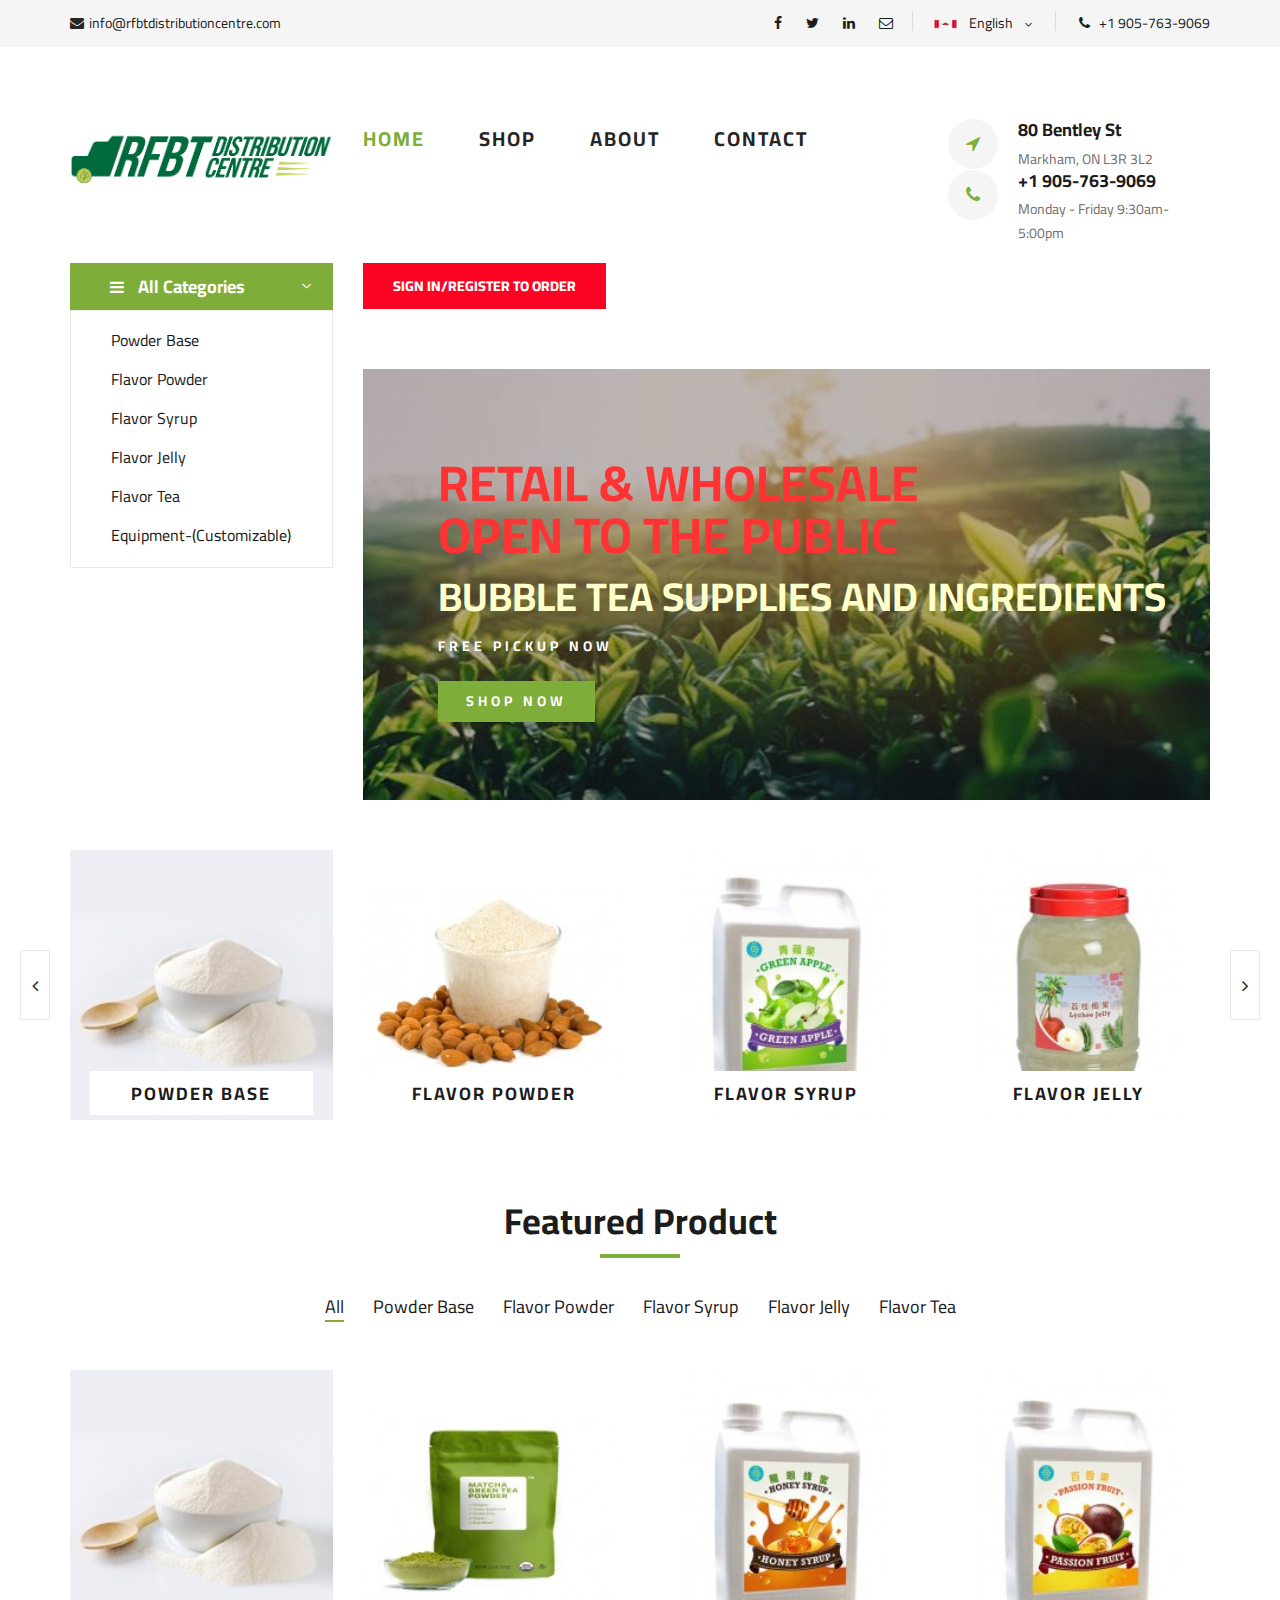
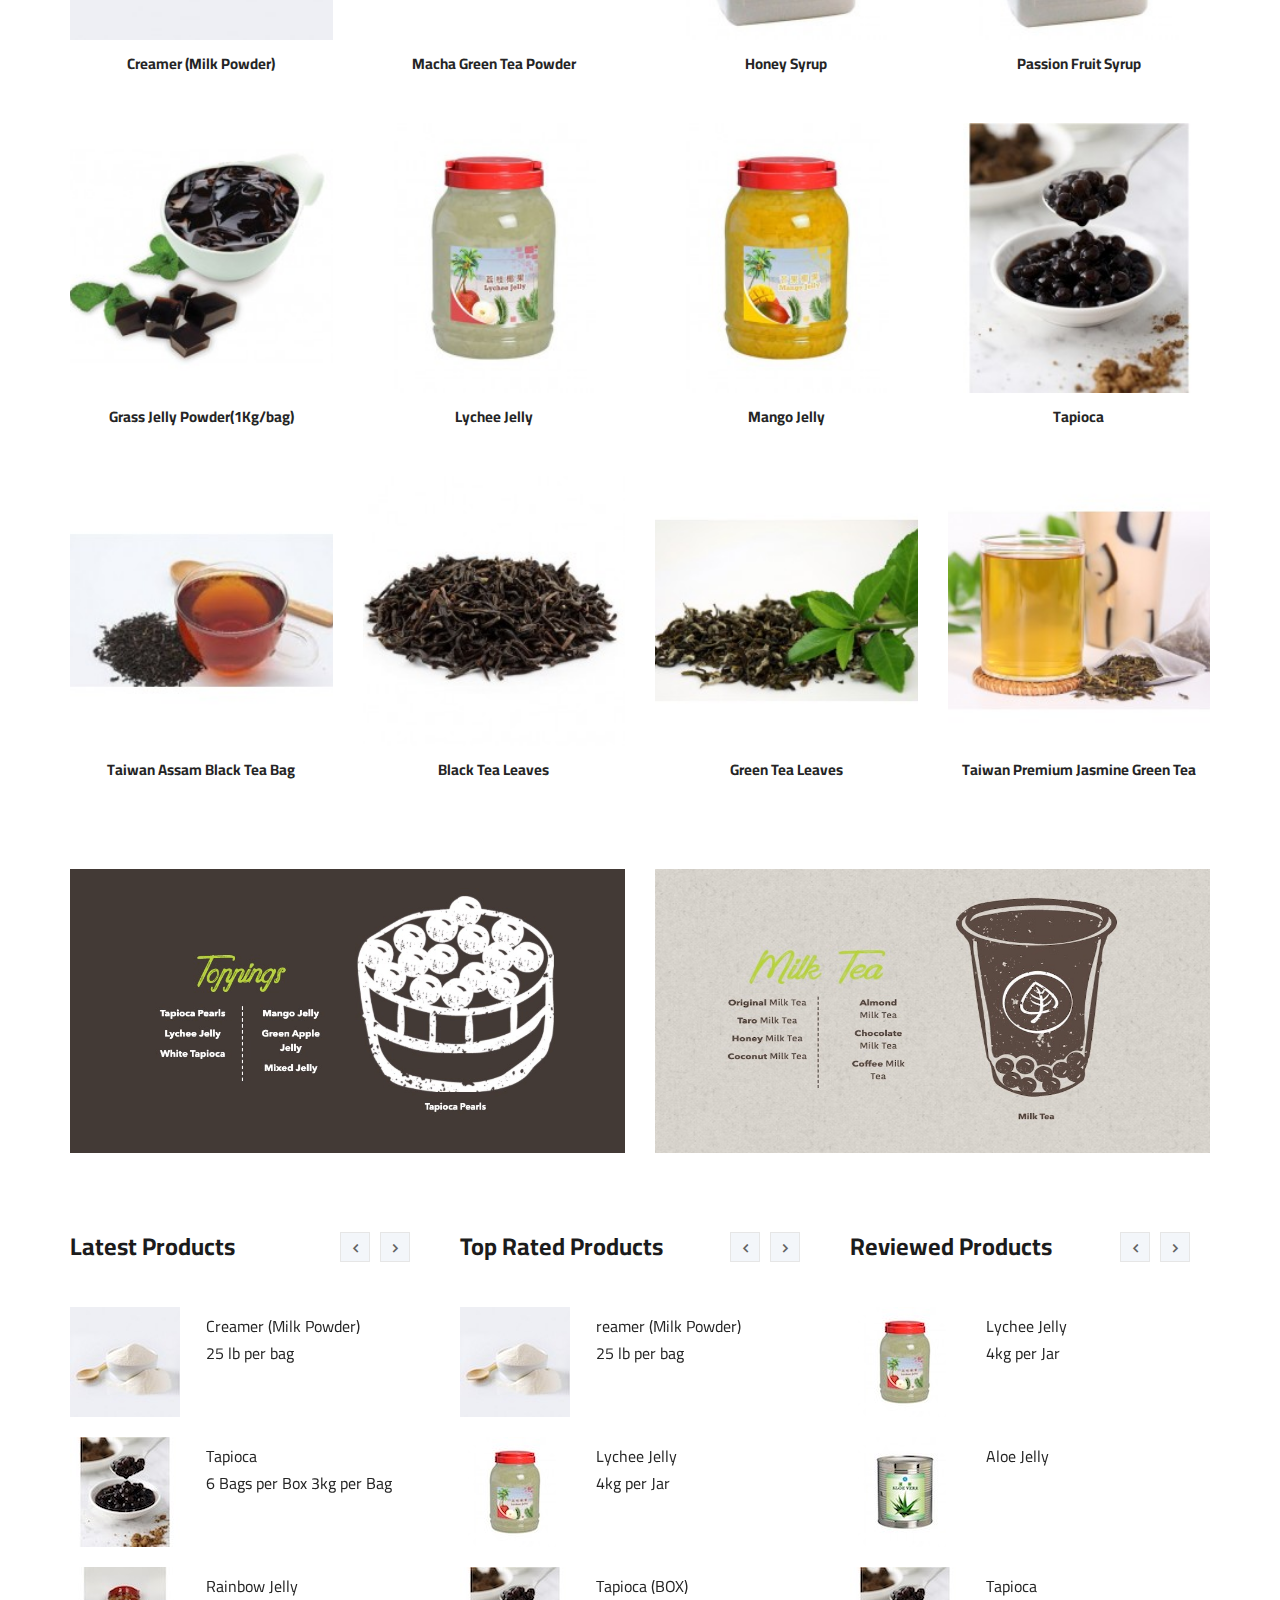
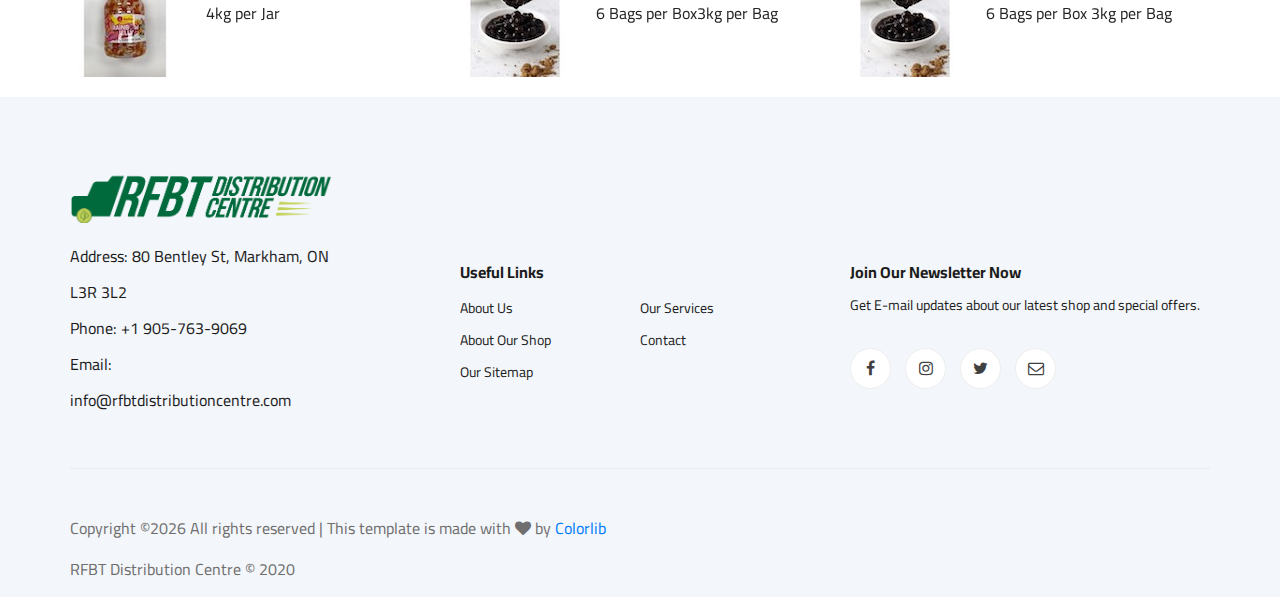
==== commit 496533c7: "change address" ====
--- a/index.html
+++ b/index.html
@@ -54,8 +54,7 @@
                 <a href="tel:+1 905-763-9069"><i class="fa fa-phone"></i>+1 905-763-9069</a>
             </div>
             <div class="header__top__right__auth">
-                <a href="#"><i class="fa fa-location-arrow"></i>60 West Wilmot St, Unit 10
-                    Richmond Hill, ON L4B 1M6</a>
+                <a href="#"><i class="fa fa-location-arrow"></i>80 Bentley St, Markham, ON L3R 3L2</a>
             </div>
         </div>
         <nav class="humberger__menu__nav mobile-menu">
@@ -175,8 +174,8 @@
                             <i class="fa fa-location-arrow"></i>
                         </div>
                         <div class="hero__search__phone__text">
-                            <h5>60 West Wilmot St.</h5>
-                            <span>Unit10, Richmond Hill, ON L4B 1M6</span>
+                            <h5>80 Bentley St</h5>
+                            <span>Markham, ON L3R 3L2</span>
                         </div>
                         <div class="hero__search__phone">
                             <div class="hero__search__phone__icon">
@@ -184,7 +183,7 @@
                             </div>
                             <div class="hero__search__phone__text">
                                 <a href="tel:+1 905-763-9069"><h5>+1  905-763-9069</h5></a>
-                                <span>Monday - Friday 9:00am-5:00pm</span>
+                                <span>Monday - Friday 9:30am-5:00pm</span>
                             </div>
                         </div>
                     </div>
@@ -795,7 +794,7 @@
                             <a href="./index.html"><img src="img/NewLogo.png" alt=""></a>
                         </div>
                         <ul>
-                            <li>Address: 60 West Wilmot St  Unit 10 Richmond Hill ON L4B1M6</li>
+                            <li>Address: 80 Bentley St, Markham, ON L3R 3L2</li>
                             <li>Phone: +1 905-763-9069</li>
                             <li>Email: info@rfbtdistributioncentre.com</li>
                         </ul>
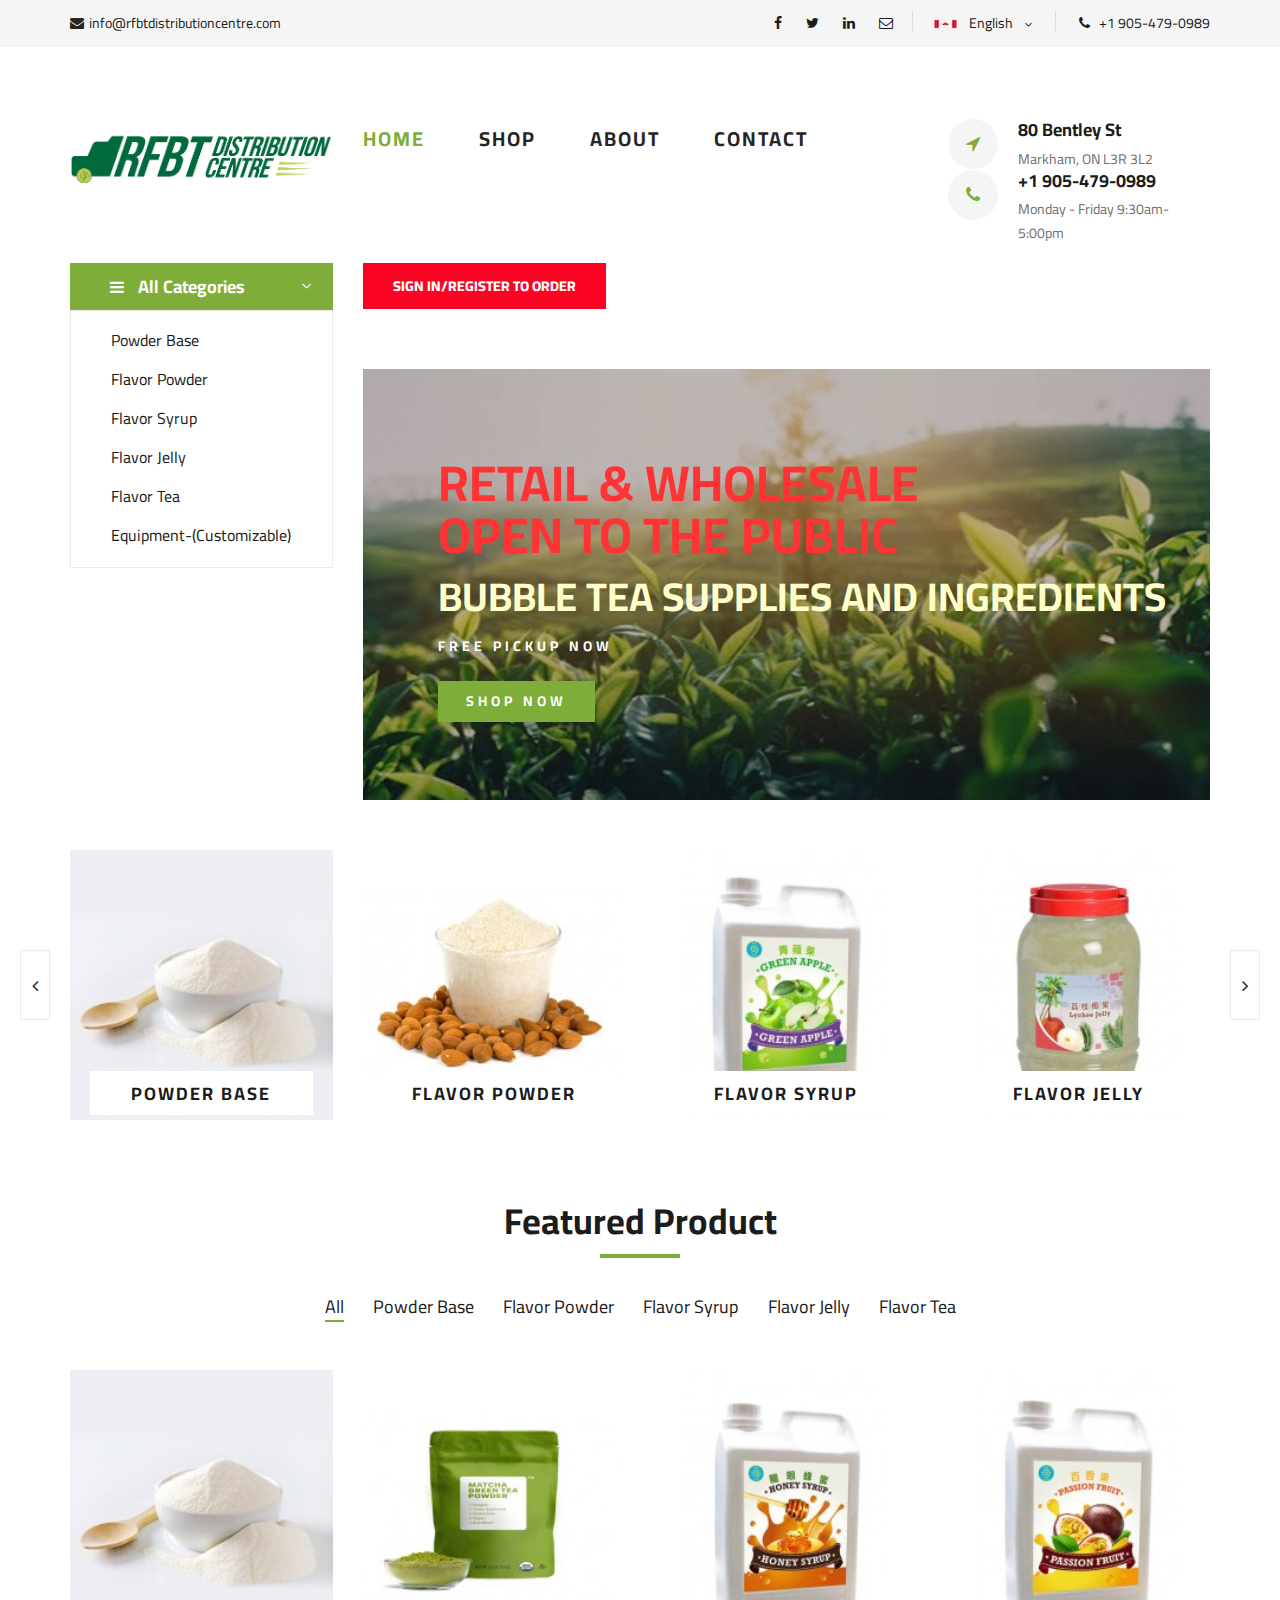
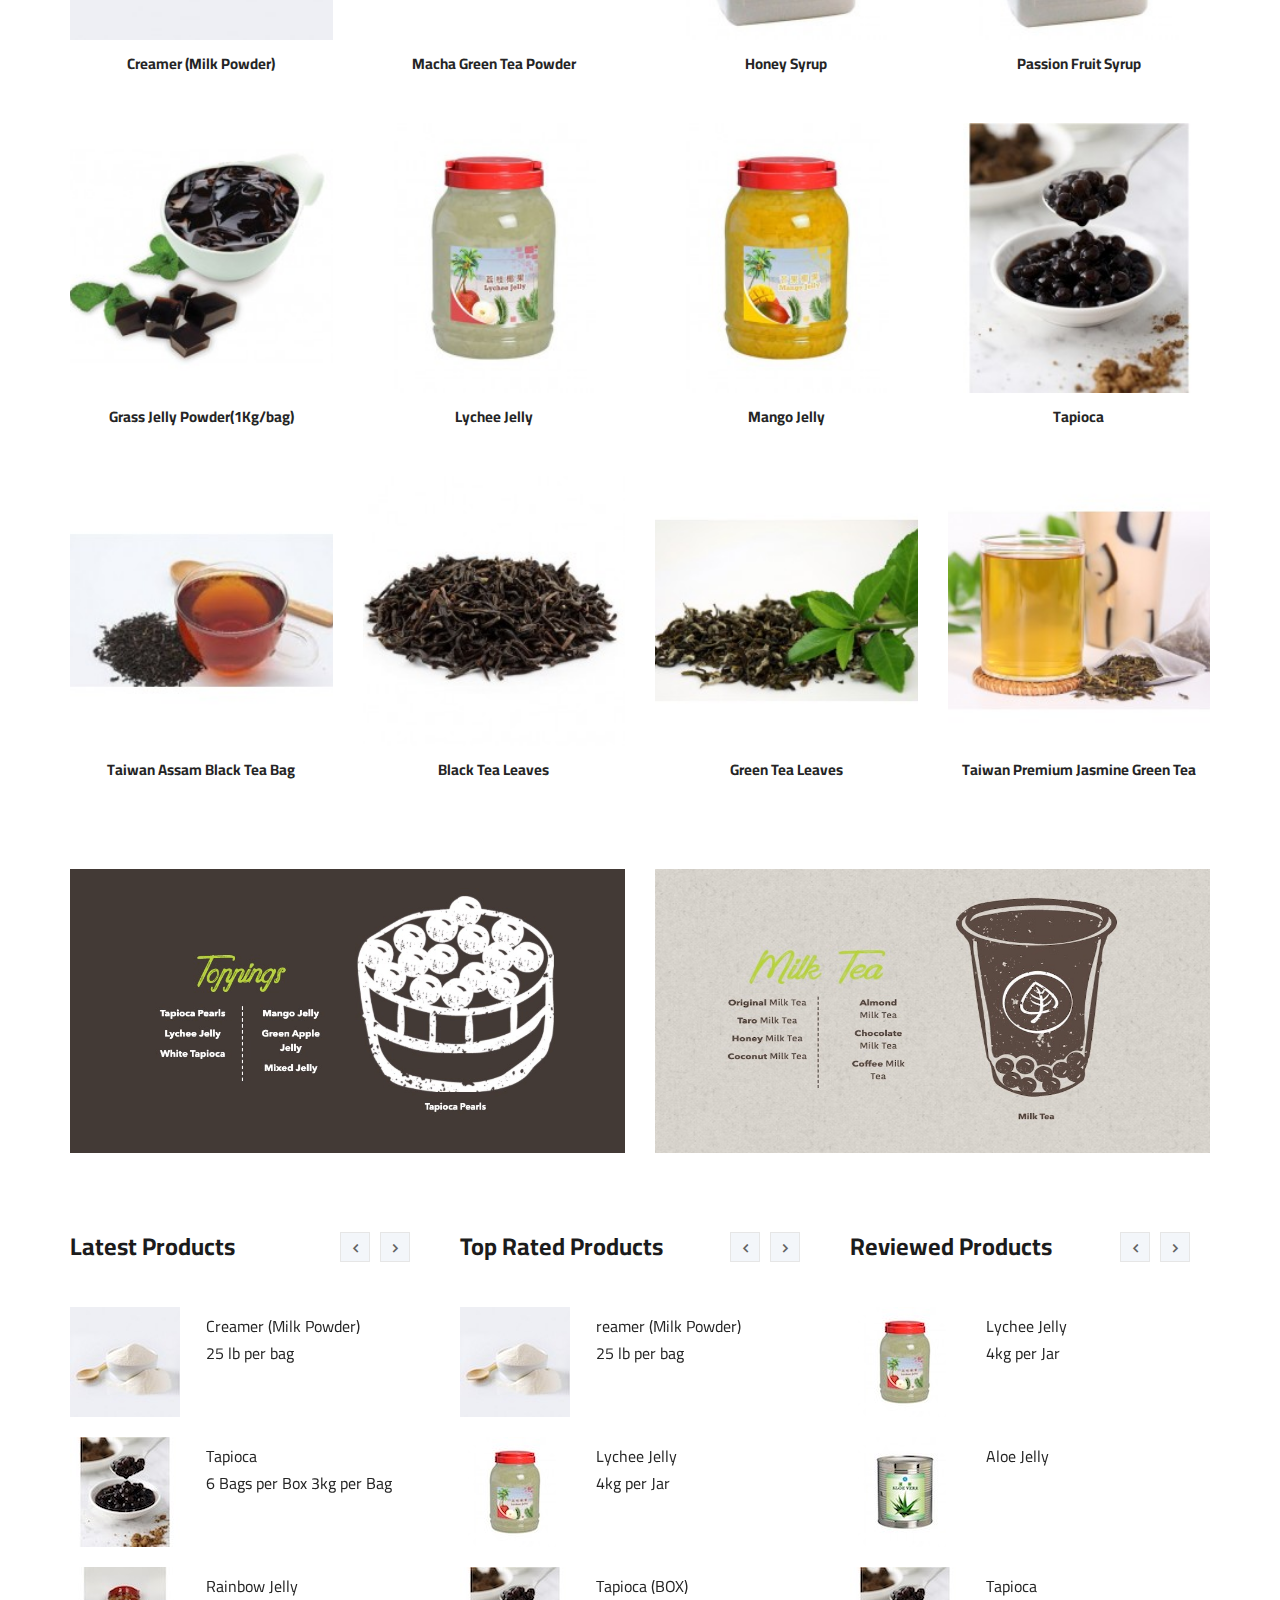
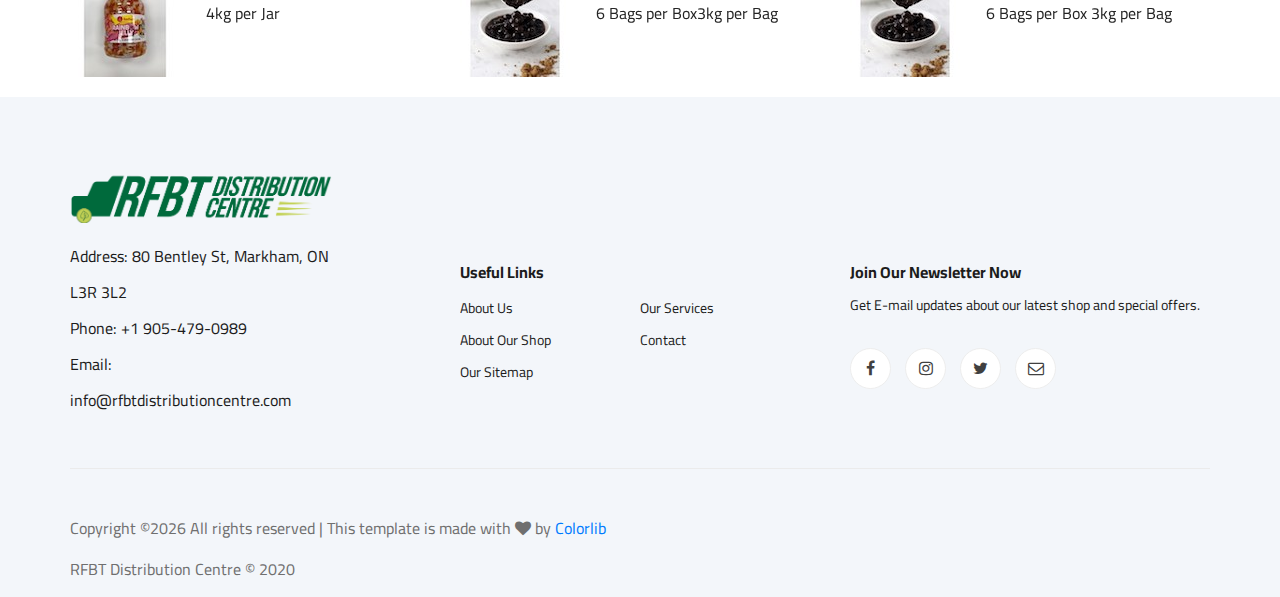
==== commit 654b11cf: "change phone number" ====
--- a/index.html
+++ b/index.html
@@ -51,7 +51,7 @@
                 </ul>
             </div>
             <div class="header__top__right__auth">
-                <a href="tel:+1 905-763-9069"><i class="fa fa-phone"></i>+1 905-763-9069</a>
+                <a href="tel:+1 905-479-0989"><i class="fa fa-phone"></i>+1 905-479-0989</a>
             </div>
             <div class="header__top__right__auth">
                 <a href="#"><i class="fa fa-location-arrow"></i>80 Bentley St, Markham, ON L3R 3L2</a>
@@ -121,7 +121,7 @@
                                 </ul>
                             </div>
                             <div class="header__top__right__auth">
-                                <a href="#"><i class="fa fa-phone"></i> +1 905-763-9069</a>
+                                <a href="#"><i class="fa fa-phone"></i> +1 905-479-0989</a>
                             </div>
                         </div>
                     </div>
@@ -182,7 +182,7 @@
                                 <i class="fa fa-phone"></i>
                             </div>
                             <div class="hero__search__phone__text">
-                                <a href="tel:+1 905-763-9069"><h5>+1  905-763-9069</h5></a>
+                                <a href="tel:+1 905-479-0989"><h5>+1  905-479-0989</h5></a>
                                 <span>Monday - Friday 9:30am-5:00pm</span>
                             </div>
                         </div>
@@ -236,7 +236,7 @@
 <!--                                    <i class="fa fa-phone"></i>-->
 <!--                                </div>-->
 <!--                                <div class="hero__search__phone__text">-->
-<!--                                    <h5>+1 905-763-9069</h5>-->
+<!--                                    <h5>+1 905-479-0989</h5>-->
 <!--                                    <span>Mon-Fri | 9:00-17:00</span>-->
 <!--                                </div>-->
 
@@ -245,7 +245,7 @@
 <!--                                <i class="fa fa-phone"></i>-->
 <!--                            </div>-->
 <!--                            <div class="hero__search__phone__text">-->
-<!--                                <h5>+1 905-763-9069</h5>-->
+<!--                                <h5>+1 905-479-0989</h5>-->
 <!--                                <span>Monday-Friday 9:00-17:00</span>-->
 <!--                            </div>-->
 <!--                        </div>-->
@@ -795,7 +795,7 @@
                         </div>
                         <ul>
                             <li>Address: 80 Bentley St, Markham, ON L3R 3L2</li>
-                            <li>Phone: +1 905-763-9069</li>
+                            <li>Phone: +1 905-479-0989</li>
                             <li>Email: info@rfbtdistributioncentre.com</li>
                         </ul>
                     </div>
